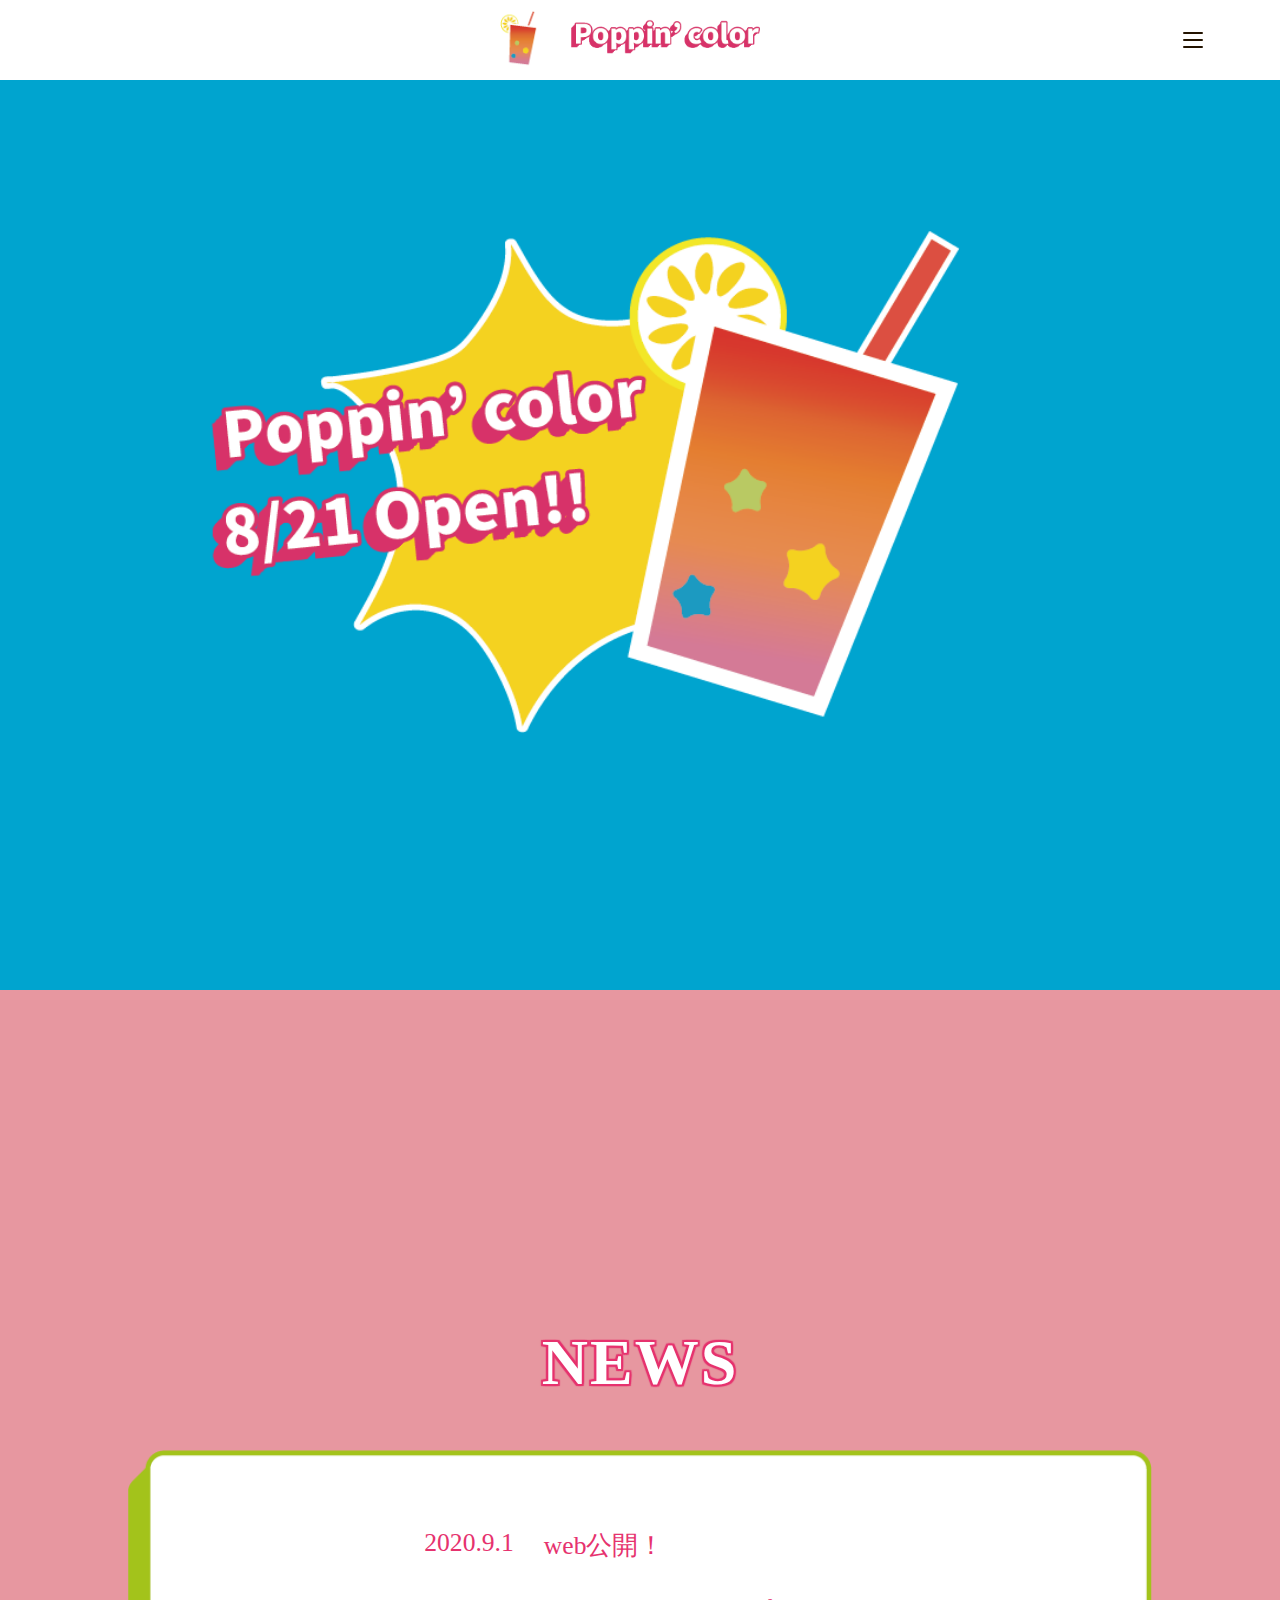
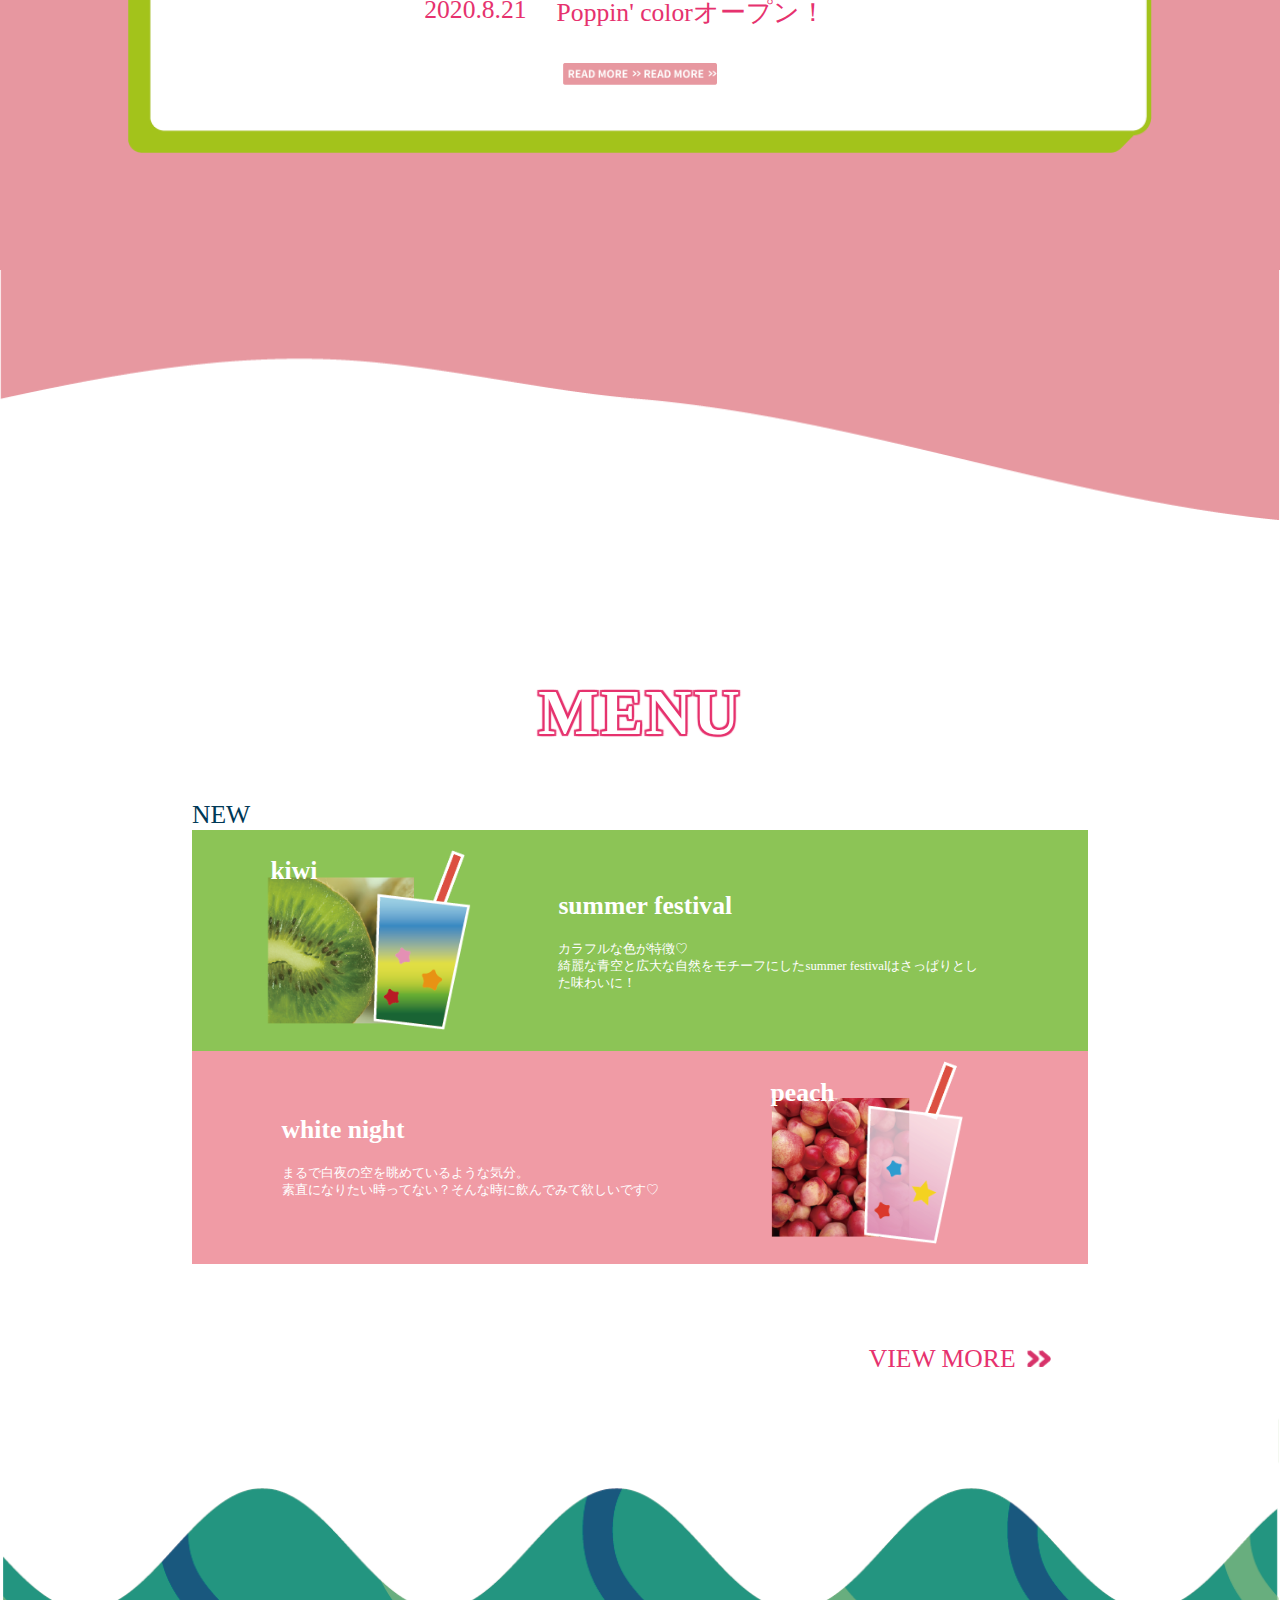
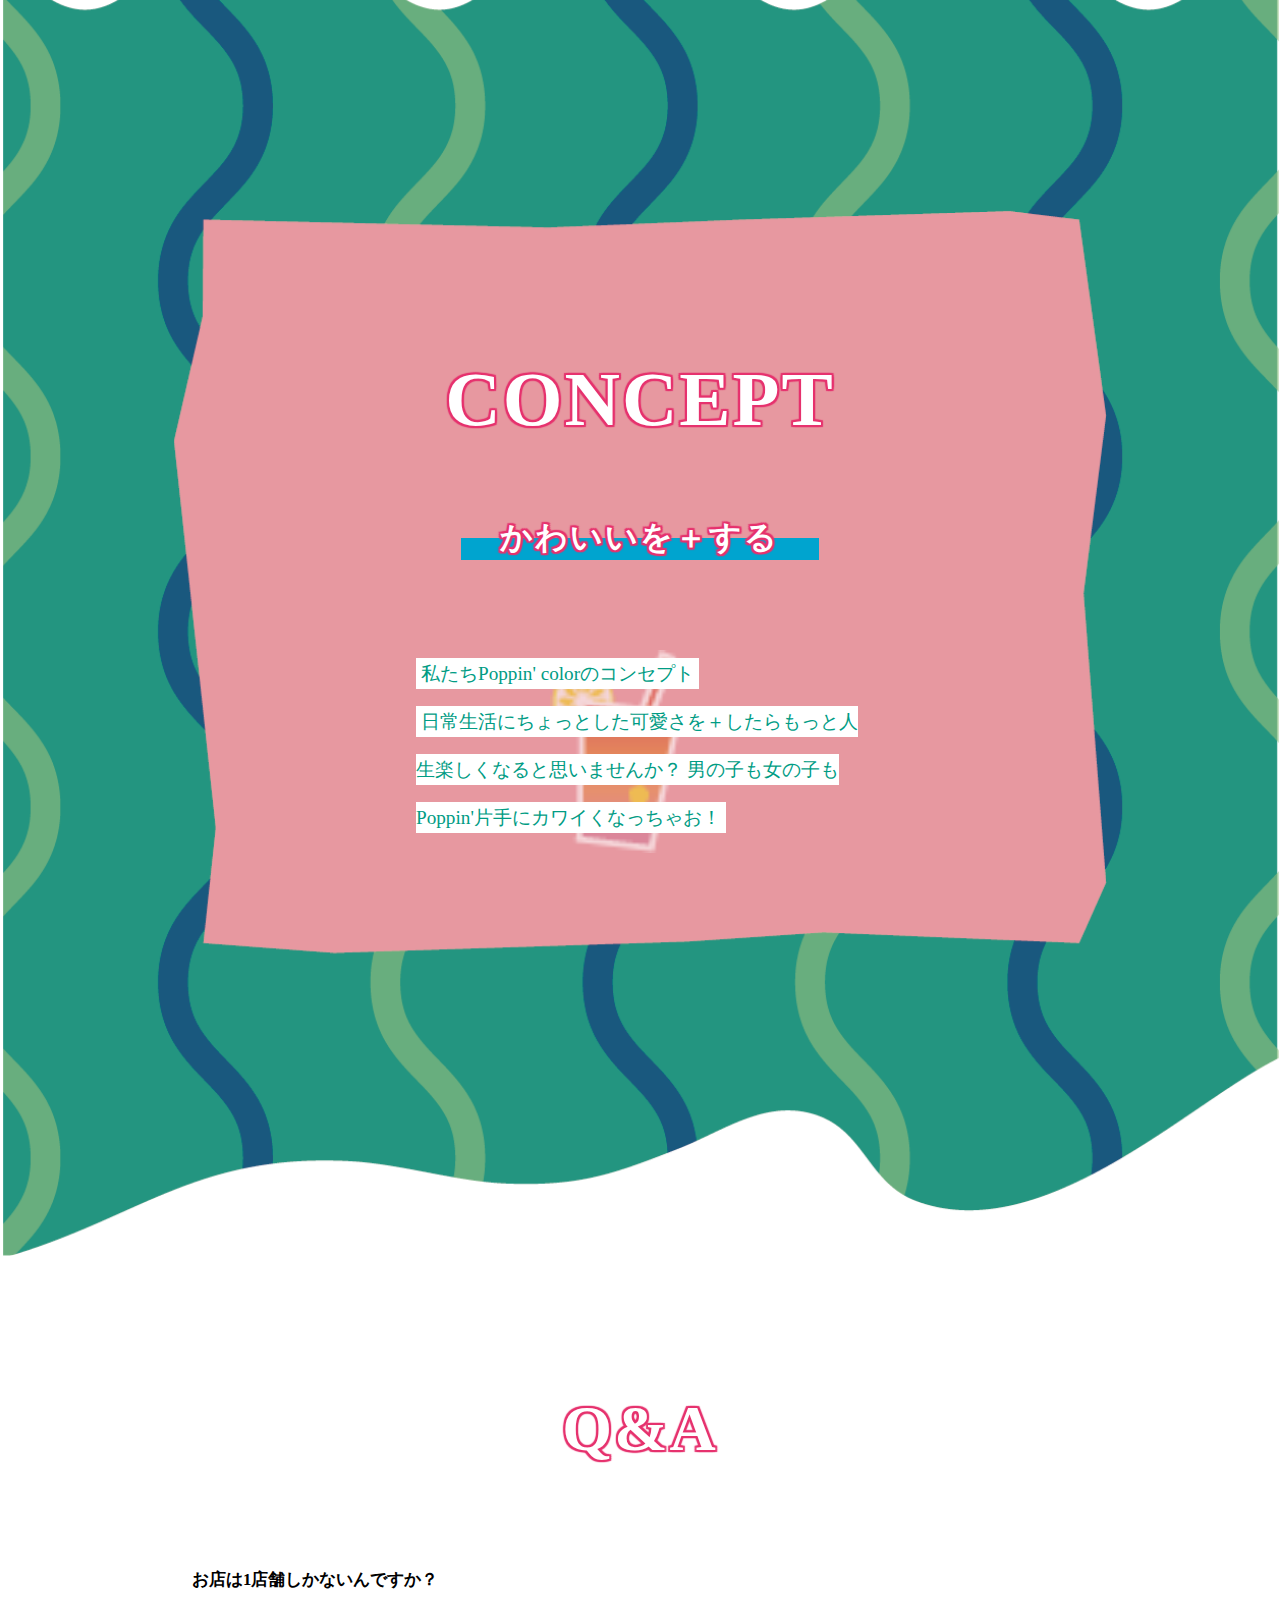
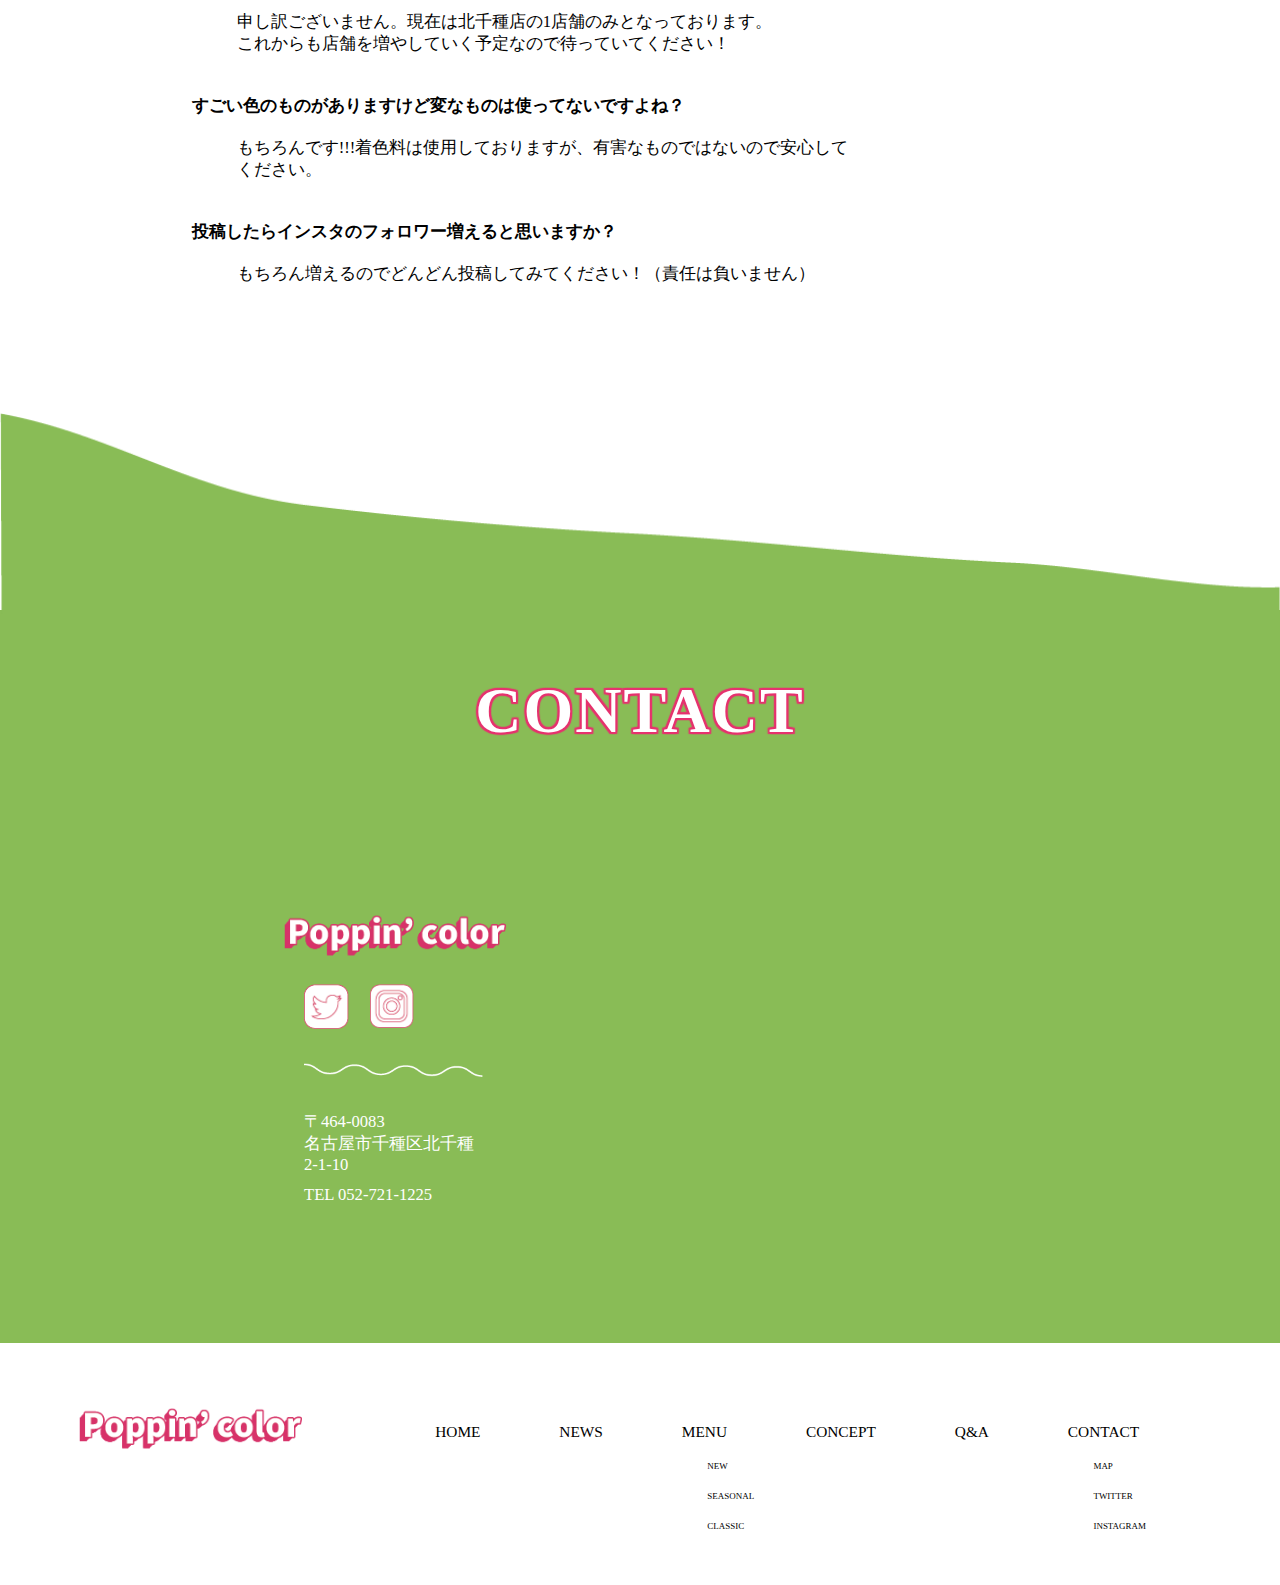
==== index.html @ 2880cf2c "見た目微調整" ====
<!DOCTYPE html>
<html>
  <head>
    <!-- 文字コード設定 -->
    <meta charset="UTF-8" />
    <!-- いろんなデバイス幅で表示崩れが起きないようにするやつ -->
    <meta name="viewport" content="width=device-width, initial-scale=1" />
    <!-- ページタイトル -->
    <title>Poppin' color</title>
    <!-- ページ情報 -->
    <meta name="description" content="ここにページの説明を書く" />
    <!-- 検索で引っかかるようにする -->
    <meta name="keywords" content=",で区切ってキーワード" />
    <!-- css読み込み -->
    <link rel="stylesheet" href="./css/style.css" />
    <!-- jquery読み込み(必要な人のみ) -->
    <script src="https://ajax.googleapis.com/ajax/libs/jquery/3.4.1/jquery.min.js"></script>

    <script src="https://codepen.io/darrylhuffman/pen/zogYQW.js"></script>
  </head>
  <body>
    <header>
      <div class="header-logo">
        <a class="header-logo-wrap" href="#top">
          <img src="images/logo.png" alt="ロゴイメージ" />
        </a>
        <a class="header-logo-text-wrap" href="#top">
          <img src="images/logo-text.png" alt="ロゴテキスト" />
        </a>
      </div>
      
      <div class="header-sp-icon-wrap">
        <div class="header-sp-icon-bar1"></div>
        <div class="header-sp-icon-bar2"></div>
        <div class="header-sp-icon-bar3"></div>
      </div>
      

      <div class="header-sp-nav">
        <ul class="header-sp-nav-list">
          <li class="header-sp-nav-item">
            <a href="index.html#top">Home</a>
          </li>
          <li class="header-sp-nav-item">
            <a href="index.html#NEWS">NEWS</a>
          </li>
          <li class="header-sp-nav-item">
            <a href="index.html#MENU">MENU</a>
          </li>
          <li class="header-sp-nav-item">
            <a href="index.html#CONCEPT">CONCEPT</a>
          </li>
          <li class="header-sp-nav-item">
            <a href="index.html#Q&A">Q&A</a>
          </li>
          <li class="header-sp-nav-item">
            <a href="index.html#CONTACT">CONTACT</a>
          </li>
        </ul>
      </div>
    </header>

    <section class="top" id="top">
      <div class="main-visual">
        <div class="main-visual-text-img-wrap">
          <img src="images/main-text.png" alt="メインビジュアルテキスト" />
        </div>
        <div class="main-visual-img-wrap">
          <img src="images/top.png" alt="メインビジュアル画像" />
        </div>
      </div>
    </section>
    <div id="wave"></div>

    <section class="NEWS" id="NEWS">
      <div class="news" id="news">
        <h1 class="news-title">NEWS</h1>
        <div class="news-detail">
          <div class="news-detail-inner">
            <ul class="news-detail-1">
              <li>2020.9.1</li>
              <li>web公開！</li>
            </ul>
            <ul class="news-detail-2">
              <li>2020.8.21</li>
              <li>Poppin' colorオープン！</li>
            </ul>
            <a class="news-readmore-img-wrap" href="news.html">
              <img src="images/READ MORE.png" alt="READ MORE" />
            </a>
          </div>
        </div>
        <!-- <div class="news-detail-img-wrap">
          <img src="images/NEWS-frame.png" alt="NEWSフレーム" />
        </div> -->
      </div>
      <div class="NEWS-wave-img-wrap">
        <img src="images/NEWS.png" alt="ニュースウェーブ">
      </div>
    </section>

    <section class="MENU" id="MENU">
      <div class="menu">
        <h1>MENU</h1>
        <div class="menu-new" id="menu-new">
          <p>NEW</p>
          <!-- <ul class="menu-list">
            <li> -->
          <div class="menu-new1">
            <div class="menu-new1-illust">
              <div class="menu-new1-img-wrap">
                <img src="images/kiwi.png" alt="キウイ" />
              </div>
              <h2 class="menu-new1-fruit">kiwi</h2>
              <div class="menu-new1-img-d-wrap">
                <img src="images/kiwi-d.png" alt="キウイドリンク" />
              </div>
            </div>

            <div class="menu-new1-caption">
              <h3>summer festival</h3>
              <p>
                カラフルな色が特徴♡ <br />
                綺麗な青空と広大な自然をモチーフにしたsummer festivalはさっぱりとした味わいに！
              </p>
            </div>
          </div>
          <!-- </li> -->
          <!-- <li> -->
          <div class="menu-new2">
            <div class="menu-new2-illust">
              <h2 class="menu-new2-fruit">peach</h2>
              <div class="menu-new2-img-d-wrap">
                <img src="images/peach-d.png" alt="ピーチドリンク" />
              </div>
              <div class="menu-new2-img-wrap">
                <img src="images/peach.png" alt="ピーチ" />
              </div>
            </div>
            <div class="menu-new2-caption">
              <h3>white night</h3>
              <p>
                まるで白夜の空を眺めているような気分。 <br />
                素直になりたい時ってない？そんな時に飲んでみて欲しいです♡
              </p>
            </div>
          </div>
          <!-- </li> -->
          <!-- </ul> -->
        </div>
        <a class="menu-viewmore" href="menu.html">
          VIEW MORE
          <img src="images/right-pink.png" alt="ピンク矢印" />
        </a>
      </div>
    </section>

    <section class="CONCEPT" >
      <div class="concept">
        <div class="concept-frame-inner" id="CONCEPT">
          <h1 class="concept-title">CONCEPT</h1>
          <div class="concept-contents">
            <h5>かわいいを＋する</h5>
            <div class="concept-contents-img-wrap">
              <img src="images/logo.png" alt="ロゴ" />
            </div>
            <div class="concept-contents-detail">
              <span>私たちPoppin' colorのコンセプト</span><br />
              <span
                >日常生活にちょっとした可愛さを＋したらもっと人生楽しくなると思いませんか？
                男の子も女の子もPoppin'片手にカワイくなっちゃお！</span>
            </div>
          </div>
        </div>
      </div>
    </section>

    <section class="Q&A" id="Q&A">
      <div class="qa">
        <h1 class="qa-title">Q&A</h1>
        <ul class="qa-contents">
          <li>
            <h6 class="qa-contens-q">お店は1店舗しかないんですか？</h6>
            <p>申し訳ございません。現在は北千種店の1店舗のみとなっております。<br>
              これからも店舗を増やしていく予定なので待っていてください！
            </p>
          </li>
          <li>
            <h6 class="qa-contens-q">すごい色のものがありますけど変なものは使ってないですよね？</h6>
            <p>もちろんです!!!着色料は使用しておりますが、有害なものではないので安心してください。
            </p>
          </li>
          <li>
            <h6 class="qa-contens-q">投稿したらインスタのフォロワー増えると思いますか？</h6>
            <p>もちろん増えるのでどんどん投稿してみてください！（責任は負いません）
            </p>
          </li>
        </ul>
        </div>
        <div class="contact-wave">
          <img src="images/wave-green.png" alt="コンタクトウェーブ">
        </div>
      </div>
    </section>

    <section class="CONTACT" id="CONTACT">
      <div class="contact">
        <h1 class="contact-title">CONTACT</h1>
        <div class="contact-contents">
          <div class="contact-contents-notmap">
            <div class="contact-contents-name-wrap">
              <img src="images/logo-text.png" alt="ロゴテキスト">
            </div>
            <div class="contact-contents-sns">
              <a class="contact-contents-twitter-wrap" href="https://www.twitter.com/pop_ingcolor">
                <img src="images/twitter.png" alt="ツイッター">
              </a>
              <a class="contact-contents-instagram-wrap" href="https://www.instagram.com/popp.ingcolor">
                <img src="images/instagram.png" alt="インスタ">
              </a>
            </div>
            <div class="contact-contents-sikiri-wrap">
              <img src="images/sikiri.png" alt="しきり">
            </div>
            <div class="contact-contents-detail">
              <p>〒464-0083 <br>
                名古屋市千種区北千種2-1-10</p>
              <p>TEL 052-721-1225</p>
            </div>
          </div>
          <div class="contact-contents-map">
            <iframe src="https://www.google.com/maps/embed?pb=!1m18!1m12!1m3!1d3261.0074291822107!2d136.94554095094261!3d35.18136738021738!2m3!1f0!2f0!3f0!3m2!1i1024!2i768!4f13.1!3m3!1m2!1s0x6003705a45b7e0cd%3A0xcea9a0e7712b9848!2z5ZCN5Y-k5bGL5biC56uL5aSn5a2mIOWMl-WNg-eoruOCreODo-ODs-ODkeOCuQ!5e0!3m2!1sja!2sjp!4v1597743582084!5m2!1sja!2sjp" width="600" height="450" frameborder="0" style="border:0;" allowfullscreen="" aria-hidden="false" tabindex="0"></iframe>
          </div>
        </div>
      </div>
    </section>
    <footer>
      <a class="footer-logo-wrap" href="#top">
        <img src="images/logo-text.png" alt="ロゴテキスト">
      </a>
      <div>
          <ul class="footer-text">
            <li>
              <a href="#top">HOME</a>
            </li>
            <li>
              <a href="#NEWS">NEWS</a>
            </li>
            <li>
              <a href="#MENU">MENU</a>
              <ul class="footer-text-small-menu">
                <li>
                  <a href="menu.html#new">NEW</a>
                </li>
                <li>
                  <a href="menu.html#seasonal">SEASONAL</a>
                </li>
                <li>
                  <a href="menu.html#classic">CLASSIC</a>
                </li>
              </ul>
            </li>
            <li>
              <a href="#CONCEPT">CONCEPT</a>
            </li>
            <li>
              <a href="#Q&A">Q&A</a>
            </li>
            <li>
              <a href="#CONTACT">CONTACT</a>
              <ul class="footer-text-small-contact">
                <li>
                  <a href="https://goo.gl/maps/CNtY4gwb2cAPFcXB6">MAP</a>
                </li>
                <li>
                  <a href="https://www.twitter.com/pop_ingcolor">TWITTER</a>
                </li>
                <li>
                  <a href="https://www.instagram.com/popp.ingcolor">INSTAGRAM</a>
                </li>
              </ul>
            </li>
          </ul>
      </div>
      <div class="footer-sns">
        <div class="footer-sns-img">
            <a href="https://www.twitter.com/pop_ingcolor">
              <img src="images/twitter.png" alt="フッターツイッター">
            </a>
        </div>
        <div class="footer-sns-img">
            <a href="https://www.instagram.com/popp.ingcolor">
              <img src="images/instagram.png" alt="フッターインスタ">
            </a>
        </div>
      </div>
    </footer>
    <script src="./js/script.js"></script>
    <script src="./js/wave.js"></script>
  </body>
</html>
---- css/style.css ----
* {
  margin: 0;
  padding: 0;
  box-sizing: border-box;
}

@font-face {
  font-family: "Genshin-Normal";
  src: url(../font/GenShinGothic-Normal.ttf);
  font-weight: 400;
}

@font-face {
  font-family: "Genshin-Medium";
  src: url(../font/GenShinGothic-Medium.ttf);
  font-weight: 400;
}
@font-face {
  font-family: "Genshin-Heavy";
  src: url(../font/GenShinGothic-Heavy.ttf);
  font-weight: 400;
}
@font-face {
  font-family: "Genshin-Bold";
  src: url(../font/GenShinGothic-Bold.ttf);
  font-weight: 400;
}
/*
:root{
    --maingreen: #419e9d;
  }
  これやると color: var(--maingray);で通るし一遍に色変えれるから地味に便利
 */

/*ヘッダー*/
header {
  width: 100%;
  height: 80px;
  display: flex;
  justify-content: space-between;
  align-items: center;
  padding: 0 6%;

  position: fixed;
  z-index: 100;
  background-color: white;
}

.header-logo {
  width: 35%;
  height: 80px;
  display: flex;
  justify-content: center;
  align-items: center;
  padding: 0 6%;
  margin: auto;
}

.header-logo-wrap {
  width: 40px;
  margin-right: 30px;
}

.header-logo-wrap img {
  width: 100%;
}

.header-logo-text-wrap {
  width: 200px;
}

.header-logo-text-wrap img {
  width: 100%;
}

.header-sp-icon-wrap {
  width: 20px;
  height: 20px;
  display: flex;
  flex-direction: column;
  align-items: center; /*縦中央揃え*/
  justify-content: space-around; /*幅を整頓する*/
  z-index: 100; /*数字の大きい方が重ね順が上*/
}

.header-sp-icon-bar1,
.header-sp-icon-bar2,
.header-sp-icon-bar3 {
  position: relative;
  width: 100%;
  height: 2px;
  background-color: #231300;
  border-radius: 1px; /*線の端が丸くなる*/
  transform-origin: left; /*左端を起点として回転・拡大縮小*/
  transition: all 0.3s ease-out; /*変化を0.3秒かけて行う,最初が早く最後が遅い・変化の仕方*/
}

.is-open .header-sp-icon-bar1 {
  transform: rotate(45deg); /*45度回転させる*/
}

.is-open .header-sp-icon-bar2 {
  transform: scale(0); /*0倍する*/
}

.is-open .header-sp-icon-bar3 {
  transform: rotate(-45deg);
}

.header-sp-nav {
  position: fixed; /*画面を覆う ぴったり*/
  width: 100vw;
  height: 100vh;
  top: 0;
  left: 0;
  background-color: white;
  display: none; /*sclipt.jsでアイコンをクリックするとnoneが無効になるようになっている*/
}

.header-sp-nav-list {
  width: 50%;
  margin: 20vh auto 0; /*中央揃え*/
  list-style: none;
}

.header-sp-nav-list li {
  margin-bottom: 60px;
}

.header-sp-nav-list a {
  font-family: "Genshin-Heavy";
  font-size: 20px;
  color: #231300;
  text-decoration: none;
  display: flex;
  justify-content: space-between; /*文字とアイコンを左右に分けて配置する*/
  align-items: center; /*縦の中央揃え*/
  width: 100%;
}

/*トップ*/
.top {
  width: 100%;
  height: 110vh;
  background-color: #00a4cf;
  padding-top: 5px;
}

.main-visual {
  width: 50%;
  margin: 25vh auto 0;
  position: relative;
}

.main-visual-text-img-wrap {
  position: absolute;
  width: 70%;
  top: 10vw;
  left: -9vw;
}

.main-visual-text-img-wrap img {
  width: 100%;
}

.main-visual-img-wrap {
  width: 100%;
  margin: 0 auto;
}

.main-visual-img-wrap img {
  width: 100%;
  height: 100%;
}

#wave {
  width: 100%;
  height: 200px;
  background-color: #e797a0;
  position: relative;
}

/*NEWS*/
.news {
  width: 100%;
  padding-top: 8px;
  background-color: #e797a0;
  padding-bottom: 100px;
  position: relative;
}

.news-title {
  font-size: 5vw;
  font-family: "Genshin-Heavy";
  text-align: center;
  color: #ffffff; /* 文字の色 */
  letter-spacing: 2px; /* 文字間 */
  text-shadow: 2px 2px 1px #e6326e, -2px 2px 1px #e6326e, 2px -2px 1px #e6326e,
    -2px -2px 1px #e6326e, 2px 0px 1px #e6326e, 0px 2px 1px #e6326e,
    -2px 0px 1px #e6326e, 0px -2px 1px #e6326e;
  margin: 10% 0 50px;
}

.news-detail {
  width: 80%;
  height: 25vw;
  margin-left: auto;
  margin-right: auto;
  background-image: url(../images/NEWS-frame.png);
  background-size: 100% auto;
  background-repeat: no-repeat;
  display: flex;
  justify-content: center;
  align-items: center;
}

.news-detail-inner {
  font-size: 2vw;
}

.news-detail-1 {
  margin: 0 40px 2.5vw;
  list-style: none;
  display: flex;
}

.news-detail-1 li {
  font-family: "Genshin-Heavy";
  color: #e6326e;
  margin-right: 30px;
}

.news-detail-2 {
  margin: 0 40px 2.5vw;
  list-style: none;
  display: flex;
}

.news-detail-2 li {
  font-family: "Genshin-Heavy";
  color: #e6326e;
  margin-right: 30px;
}

.news-readmore-img-wrap {
  display: block;
  width: 30%;
  margin: 0 auto;
}

.news-readmore-img-wrap img {
  width: 100%;
}

.NEWS-wave-img-wrap {
  width: 100%;
  transform: translateY(-2px);
}

.NEWS-wave-img-wrap img {
  width: 100%;
}

/*メニュー*/
.menu {
  width: 100%;
  padding-top: 150px;
}

.menu h1 {
  font-size: 5vw;
  font-family: "Genshin-Heavy";
  text-align: center;
  color: #ffffff; /* 文字の色 */
  letter-spacing: 2px; /* 文字間 */
  text-shadow: 2px 2px 1px #e6326e, -2px 2px 1px #e6326e, 2px -2px 1px #e6326e,
    -2px -2px 1px #e6326e, 2px 0px 1px #e6326e, 0px 2px 1px #e6326e,
    -2px 0px 1px #e6326e, 0px -2px 1px #e6326e;
  margin-bottom: 50px;
}

.menu-new {
  width: 70%;
  margin-left: auto;
  margin-right: auto;
}

.menu-new p {
  font-size: 2vw;
  font-family: "GenShin-Heavy";
  color: #003856;
}
/*
.menu-list {
  width: 100%;
  margin: auto;
  list-style: none;
}
*/

.menu-new li {
  display: flex;
  background-color: #8cc456;
}

.menu-new1 {
  position: relative;
  padding: 20px 40px;
  background-color: #8cc456;
  display: flex;
  justify-content: space-between;
}

.menu-new1-illust {
  position: relative;
  width: 30%;
  margin-bottom: 30px;
  margin-right: 0;
  float: right;
}

.menu-new1-img-wrap {
  position: relative;
  width: 90%;
  top: 3vh;
}

.menu-new1-img-wrap img {
  width: 100%;
}

.menu-new1-fruit {
  position: absolute;
  font-size: 2vw;
  color: #ffffff;
  font-family: "Genshin-Heavy";
  top: 6px;
  left: 3vw;
  z-index: 2;
}

.menu-new1-img-d-wrap {
  position: absolute;
  width: 40%;
  top: 0;
  left: 11vw;
  z-index: 2;
}

.menu-new1-img-d-wrap img {
  width: 100%;
}

.menu-new1-caption {
  width: 60%;
  margin-top: 5%;
}

.menu-new1-caption h3 {
  font-size: 2vw;
  font-family: "Skia";
  font-weight: 850;
  color: #ffffff;
  margin-bottom: 20px;
}

.menu-new1-caption p {
  width: 33vw;
  font-size: 1vw;
  color: #ffffff;
  font-family: "小塚ゴシック Pr6N R";
}

.menu-new2 {
  padding: 20px 40px;
  background-color: #f09ba5;
  width: 100%;
  display: flex;
  justify-content: space-between;
  position: relative;
}

.menu-new2-illust {
  width: 30%;
  margin-left: 66%;
  margin-bottom: 30px;
}

.menu-new2-img-wrap {
  position: relative;
  width: 57%;
  top: 3vh;
}

.menu-new2-img-wrap img {
  width: 100%;
}

.menu-new2-fruit {
  position: absolute;
  font-size: 2vw;
  color: #ffffff;
  font-family: "Genshin-Heavy";
  top: 27px;
  z-index: 2;
}

.menu-new2-img-d-wrap {
  position: absolute;
  width: 11%;
  top: 5%;
  left: 75%;
  z-index: 2;
}

.menu-new2-img-d-wrap img {
  width: 100%;
}

.menu-new2-caption {
  width: 50%;
  left: 10%;
  position: absolute;
  margin-top: 5%;
}

.menu-new2-caption h3 {
  font-size: 2vw;
  font-family: "Skia";
  font-weight: 850;
  color: #ffffff;
  margin-bottom: 20px;
}

.menu-new2-caption p {
  width: 33vw;
  font-size: 1vw;
  color: #ffffff;
  font-family: "小塚ゴシック Pr6N R";
}

.menu-viewmore {
  width: 50%;
  text-decoration: none;
  float: right;
  margin-top: 80px;
  display: flex;
  justify-content: center;
  align-items: center;
  font-size: 2vw;
  font-family: "Genshin-Bold";
  color: #e6326e;
}

.menu-viewmore img {
  margin-left: 10px;
  width: 4%;
}

/*コンセプト*/
.concept {
  width: 100%;
  margin-left: auto;
  margin-right: auto;
  background-image: url(../images/concept-back.png);
  background-size: 100% auto;
  background-repeat: no-repeat;
  display: flex;
  justify-content: center;
  position: flex;
  padding-bottom: 35vw;
}

.concept-frame-inner {
  width: 70%;
}

.concept-title {
  font-size: 6vw;
  font-family: "Genshin-Heavy";
  text-align: center;
  color: #ffffff; /* 文字の色 */
  letter-spacing: 2px; /* 文字間 */
  text-shadow: 2px 2px 1px #e6326e, -2px 2px 1px #e6326e, 2px -2px 1px #e6326e,
    -2px -2px 1px #e6326e, 2px 0px 1px #e6326e, 0px 2px 1px #e6326e,
    -2px 0px 1px #e6326e, 0px -2px 1px #e6326e;
  margin-top: 60%;
  margin-bottom: 8%;
  padding-top: 5%;
}

.concept-contents {
  margin: auto;
  position: relative;
}

.concept-contents h5 {
  width: 40%;
  margin: auto;
  text-align: center;
  font-family: "Genshin-Heavy";
  font-size: 2.5vw;
  color: #ffffff; /* 文字の色 */
  letter-spacing: 2px; /* 文字間 */
  text-shadow: 2px 2px 1px #e6326e, -2px 2px 1px #e6326e, 2px -2px 1px #e6326e,
    -2px -2px 1px #e6326e, 2px 0px 1px #e6326e, 0px 2px 1px #e6326e,
    -2px 0px 1px #e6326e, 0px -2px 1px #e6326e;
  margin-bottom: 10%;
  background: linear-gradient(transparent 50%, #00a4cf 5%);
}

.concept-contents-img-wrap {
  width: 15%;
  margin: auto;
  opacity: 0.6;
  position: absolute;
  left: 40%;
}

.concept-contents-img-wrap img {
  width: 100%;
}

.concept-contents-detail {
  width: 50%;
  font-size: 1.5vw;
  color: #009c84;
  line-height: 2.5;
  position: relative;
  left: 0;
  right: 0;
  margin: auto;
}

.concept-contents-detail span {
  background-color: #ffffff;
  padding: 5px;
  font-family: "Genshin-Bold";
}

/*Q&A*/
.qa {
  width: 100%;
  margin-bottom: 10%;
  padding-top: 1%;
}

.qa-title {
  font-size: 5vw;
  font-family: "Genshin-Heavy";
  text-align: center;
  color: #ffffff; /* 文字の色 */
  letter-spacing: 2px; /* 文字間 */
  text-shadow: 2px 2px 1px #e6326e, -2px 2px 1px #e6326e, 2px -2px 1px #e6326e,
    -2px -2px 1px #e6326e, 2px 0px 1px #e6326e, 0px 2px 1px #e6326e,
    -2px 0px 1px #e6326e, 0px -2px 1px #e6326e;
  margin-top: 7%;
  margin-bottom: 8%;
}

.qa-contents {
  width: 70%;
  margin: auto;
  list-style: none;
}

.qa-contents li {
  width: 100%;
  margin-top: 40px;
}

.qa-contens-q {
  width: 100%;
  font-size: 1.3vw;
  margin-bottom: 20px;
  font-family: "Genshin-Bold";
}

.qa-contents p {
  width: 70%;
  font-size: 1.3vw;
  margin-left: 5%;
  font-family: "小塚ゴシック Pr6N R";
}

.contact-wave {
  width: 100%;
  margin-bottom: -8px;
}

.contact-wave img {
  width: 100%;
}

/*コンタクト*/
.contact {
  width: 100%;
  background-color: #89bc56;
  padding-bottom: 10%;
}

.contact-title {
  font-size: 5vw;
  font-family: "Genshin-Heavy";
  text-align: center;
  color: #ffffff; /* 文字の色 */
  letter-spacing: 2px; /* 文字間 */
  text-shadow: 2px 2px 1px #e6326e, -2px 2px 1px #e6326e, 2px -2px 1px #e6326e,
    -2px -2px 1px #e6326e, 2px 0px 1px #e6326e, 0px 2px 1px #e6326e,
    -2px 0px 1px #e6326e, 0px -2px 1px #e6326e;
  padding-top: 5%;
  margin-bottom: 13%;
}

.contact-contents {
  width: 70%;
  position: relative;
  display: flex;
  justify-content: space-between;
  align-items: center;
  margin: auto;
}

.contact-contents-notmap {
  width: 50%;
  margin-left: 10%;
}

.contact-contents-name-wrap {
  width: 50%;
}

.contact-contents-name-wrap img {
  width: 100%;
}

.contact-contents-sns {
  width: 50%;
  margin-top: 20px;
  display: flex;
  margin-left: 5%;
}

.contact-contents-twitter-wrap {
  width: 20%;
  margin-right: 20px;
}

.contact-contents-twitter-wrap img {
  width: 100%;
}

.contact-contents-instagram-wrap {
  width: 20%;
}

.contact-contents-instagram-wrap img {
  width: 100%;
}

.contact-contents-sikiri-wrap {
  width: 40%;
  margin: 30px 0;
  margin-left: 5%;
}

.contact-contents-sikiri-wrap img {
  width: 100%;
}

.contact-contents-detail {
  width: 40%;
  font-size: 1.3vw;
  color: #ffffff;
  margin-left: 5%;
}

.contact-contents-detail p {
  margin-bottom: 10px;
}

.contact-contents-map {
  width: 50%;
  height: 50%;
  float: right;
  position: absolute;
  top: 0;
  left: 50%;
  padding-bottom: 30%;
  padding-top: 30px;
}

.contact-contents-map iframe,
.contact-contents-map object,
.contact-contents-map embed {
  position: absolute;
  top: 0;
  left: 0;
  width: 100%;
  height: 100%;
}

/*フッター*/
footer {
  width: 100%;
  display: flex;
  align-items: center;
  justify-content: space-between;
  padding: 5% 6%;
  margin-bottom: 5%;
  background-color: #ffffff;
}

.footer-logo-wrap {
  width: 20%;
  margin-bottom: 0;
}

.footer-logo-wrap img {
  width: 100%;
}

.footer-text {
  width: 55vw;
  font-size: 15%;
  list-style: none;
  display: flex;
  justify-content: space-between;
  position: relative;
  margin-right: 5vw;
}

.footer-text li {
  font-size: 1.2vw;
  font-family: "ヒラギノ角ゴ Std W8";
  position: relative;
}

.footer-text a {
  text-decoration: none;
  color: #000000;
}

.footer-text-small-menu {
  width: 20%;
  margin-top: 20px;
  list-style: none;
  position: absolute;
}

.footer-text-small-menu li {
  font-size: 0.7vw;
  margin-bottom: 20px;
  margin-left: 2vw;
  font-family: "ヒラギノ角ゴ Std W8";
}

.footer-text-small-menu a {
  text-decoration: none;
  color: #000000;
}

.footer-text-small-contact {
  width: 20%;
  margin-top: 20px;
  list-style: none;
  position: absolute;
}

.footer-text-small-contact li {
  font-size: 0.7vw;
  margin-bottom: 20px;
  margin-left: 2vw;
  font-family: "ヒラギノ角ゴ Std W8";
}

.footer-text-small-contact a {
  text-decoration: none;
  color: #000000;
}

.footer-sns {
  display: none;
}

/*画面の幅が480oxより小さい時に反映される*/
@media screen and (max-width: 480px) {
  .header {
    height: 60px;
  }

  .header-logo {
    padding: 0;
  }

  .header-sp-nav-list {
    margin: 20% auto 0;
  }

  .top {
    padding-top: 10px;
    height: 60vh;
  }

  .news {
    padding-bottom: 20%;
    padding-top: 12%;
  }

  .news-detail-2 {
    display: none;
  }

  .news-readmore-img-wrap {
    width: 40%;
  }

  .menu {
    padding-top: 22%;
  }

  .menu-new p {
    font-size: 3vw;
  }

  .menu-new1 {
    padding: 10px 0;
    height: 40vw;
    position: relative;
  }

  .menu-new1-illust {
    width: 40%;
  }

  .menu-new1-fruit {
    font-size: 3vw;
    top: 12px;
    left: 6vw;
  }

  .menu-new1-img-d-wrap {
    top: 6px;
    left: 16vw;
  }

  .menu-new1-caption h3 {
    font-size: 4vw;
    margin-top: 10%;
    margin-left: 14%;
  }

  .menu-new1-caption p {
    width: 90%;
    font-size: 2vw;
    position: absolute;
    top: 70%;
    left: 6%;
    right: 6%;
  }

  .menu-new2 {
    padding: 10px 0;
    height: 40vw;
    position: relative;
  }

  .menu-new2-fruit {
    font-size: 3vw;
    top: 23px;
    left: 44vw;
  }

  .menu-new2-img-d-wrap {
    width: 16%;
    top: 10%;
    left: 55vw;
  }

  .menu-new2-img-wrap {
    width: 82%;
    right: 20%;
  }

  .menu-new2-caption h3 {
    font-size: 4vw;
    margin-left: 0;
    margin-top: 15%;
  }

  .menu-new2-caption p {
    width: 180%;
    font-size: 2vw;
    margin-left: -12px;
    margin-top: 45%;
  }

  .menu-viewmore {
    margin-top: 35px;
  }

  .concept {
    padding-bottom: 40vw;
  }

  .concept-contents-detail {
    width: 80%;
  }

  .qa {
    padding-top: 15%;
    margin-bottom: 90px;
  }

  .qa-contens-q {
    width: 80%;
    font-size: 2vw;
  }

  .qa-contents p {
    width: 90%;
    font-size: 1.5vw;
  }

  .contact {
    height: 147vw;
    padding-top: 15%;
  }

  .contact-contents-notmap {
    width: 90%;
    margin-left: 5%;
  }

  .contact-contents-name-wrap {
    margin: auto;
  }

  .contact-contents-sns {
    width: 90%;
    justify-content: center;
    margin-bottom: 40px;
  }

  .contact-contents-sikiri-wrap {
    display: none;
  }

  .contact-contents-detail {
    width: 70%;
    font-size: 2.5vw;
    margin-left: 15px;
  }

  .contact-contents-twitter-wrap {
    width: 10%;
  }

  .contact-contents-instagram-wrap {
    width: 10%;
  }

  .contact-contents-map {
    width: 90%;
    height: 100%;
    top: 115%;
    left: 5%;
  }

  footer {
    display: block;
    margin-bottom: 0;
  }

  .footer-logo-wrap {
    margin-left: 33%;
  }

  .footer-logo-wrap img {
    width: 35%;
  }

  .footer-text {
    display: none;
  }

  .footer-sns {
    display: flex;
    justify-content: center;
    margin-top: 5%;
  }

  .footer-sns-img {
    width: 10%;
    margin: 0 3px;
  }

  .footer-sns-img img {
    width: 70%;
  }
}
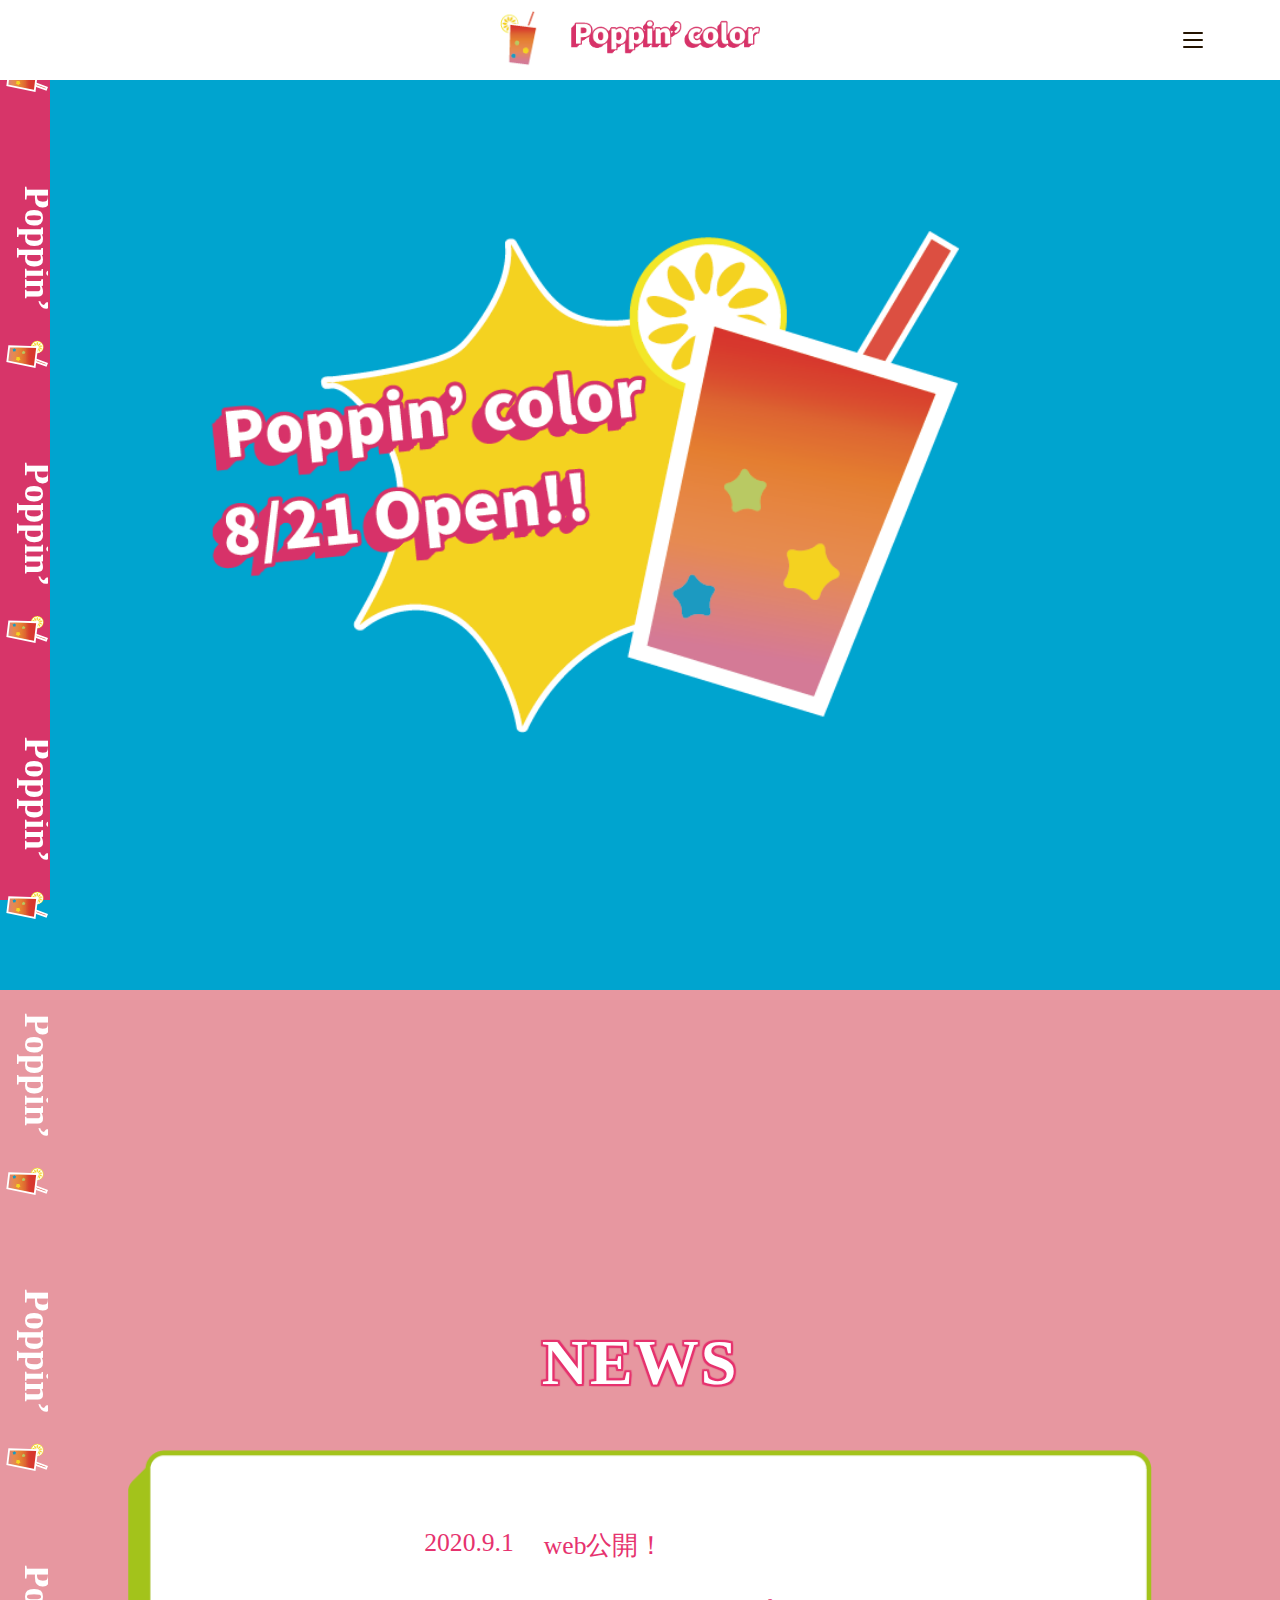
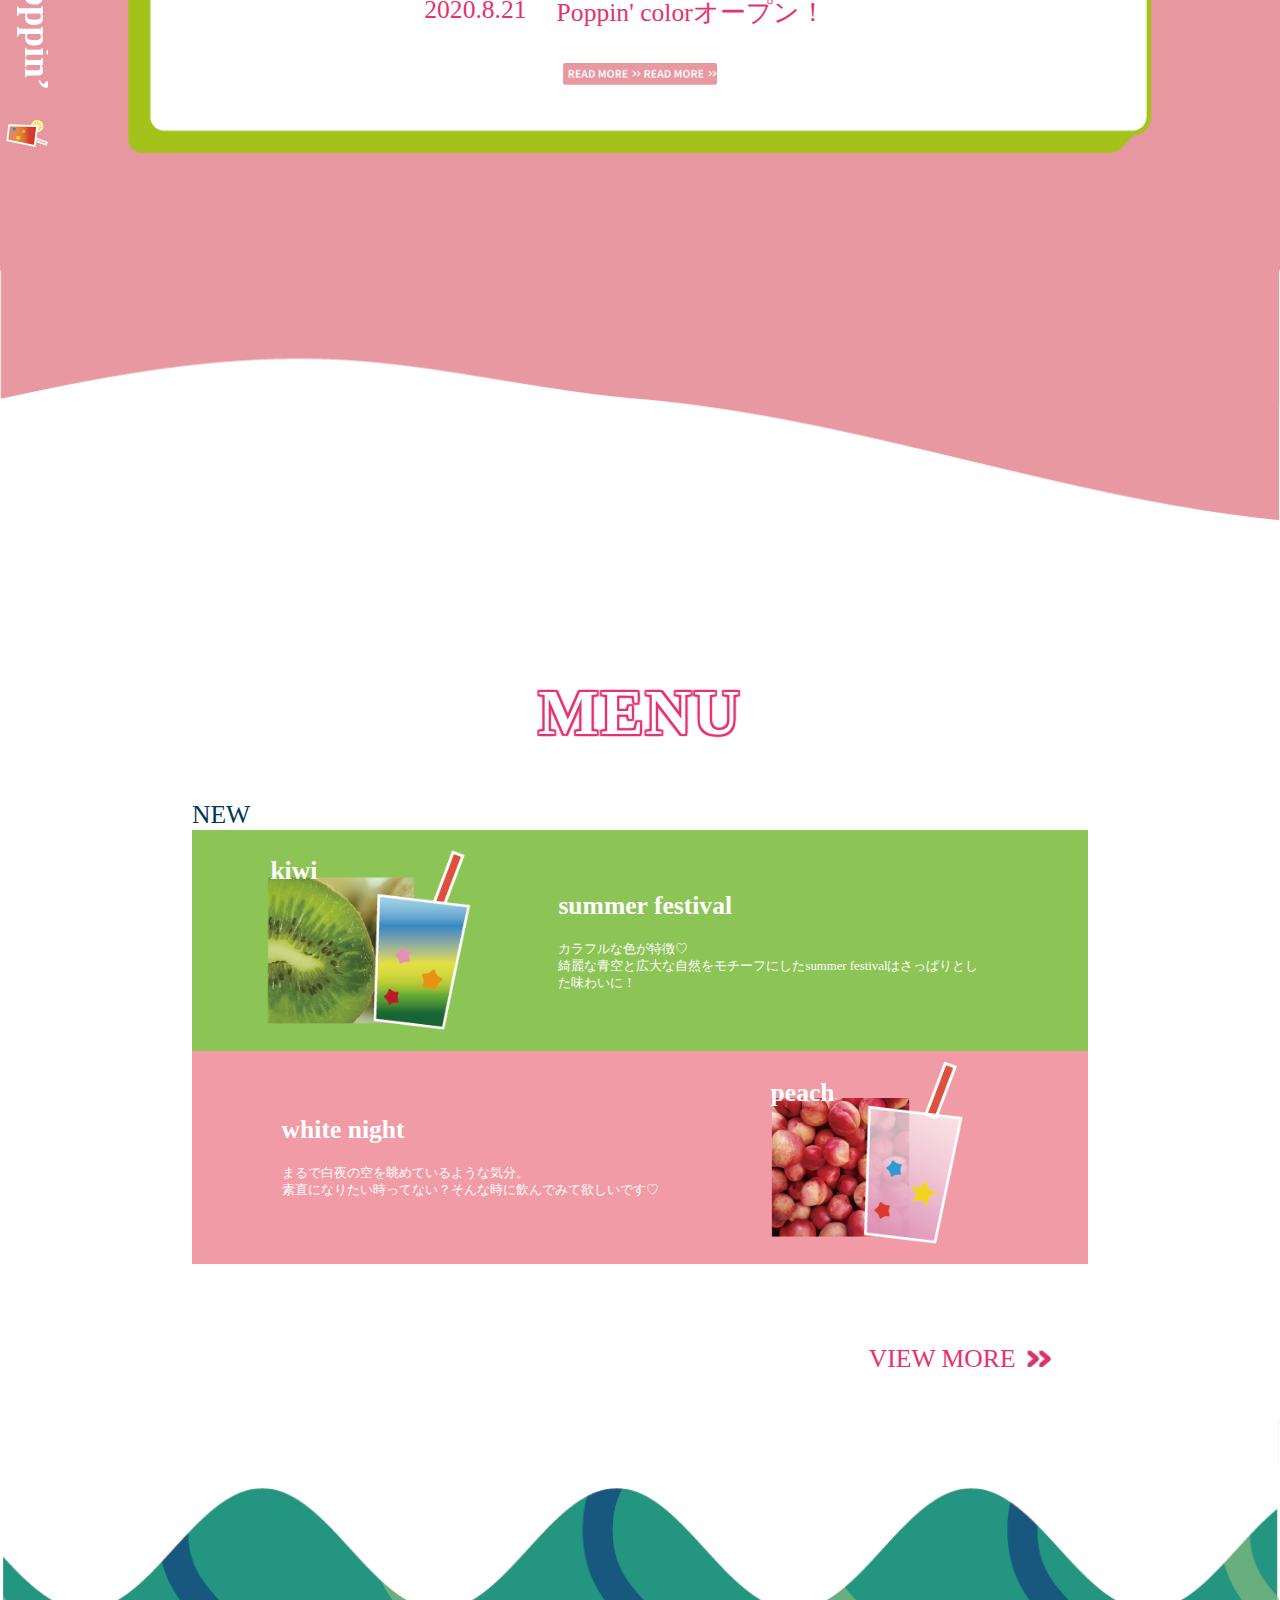
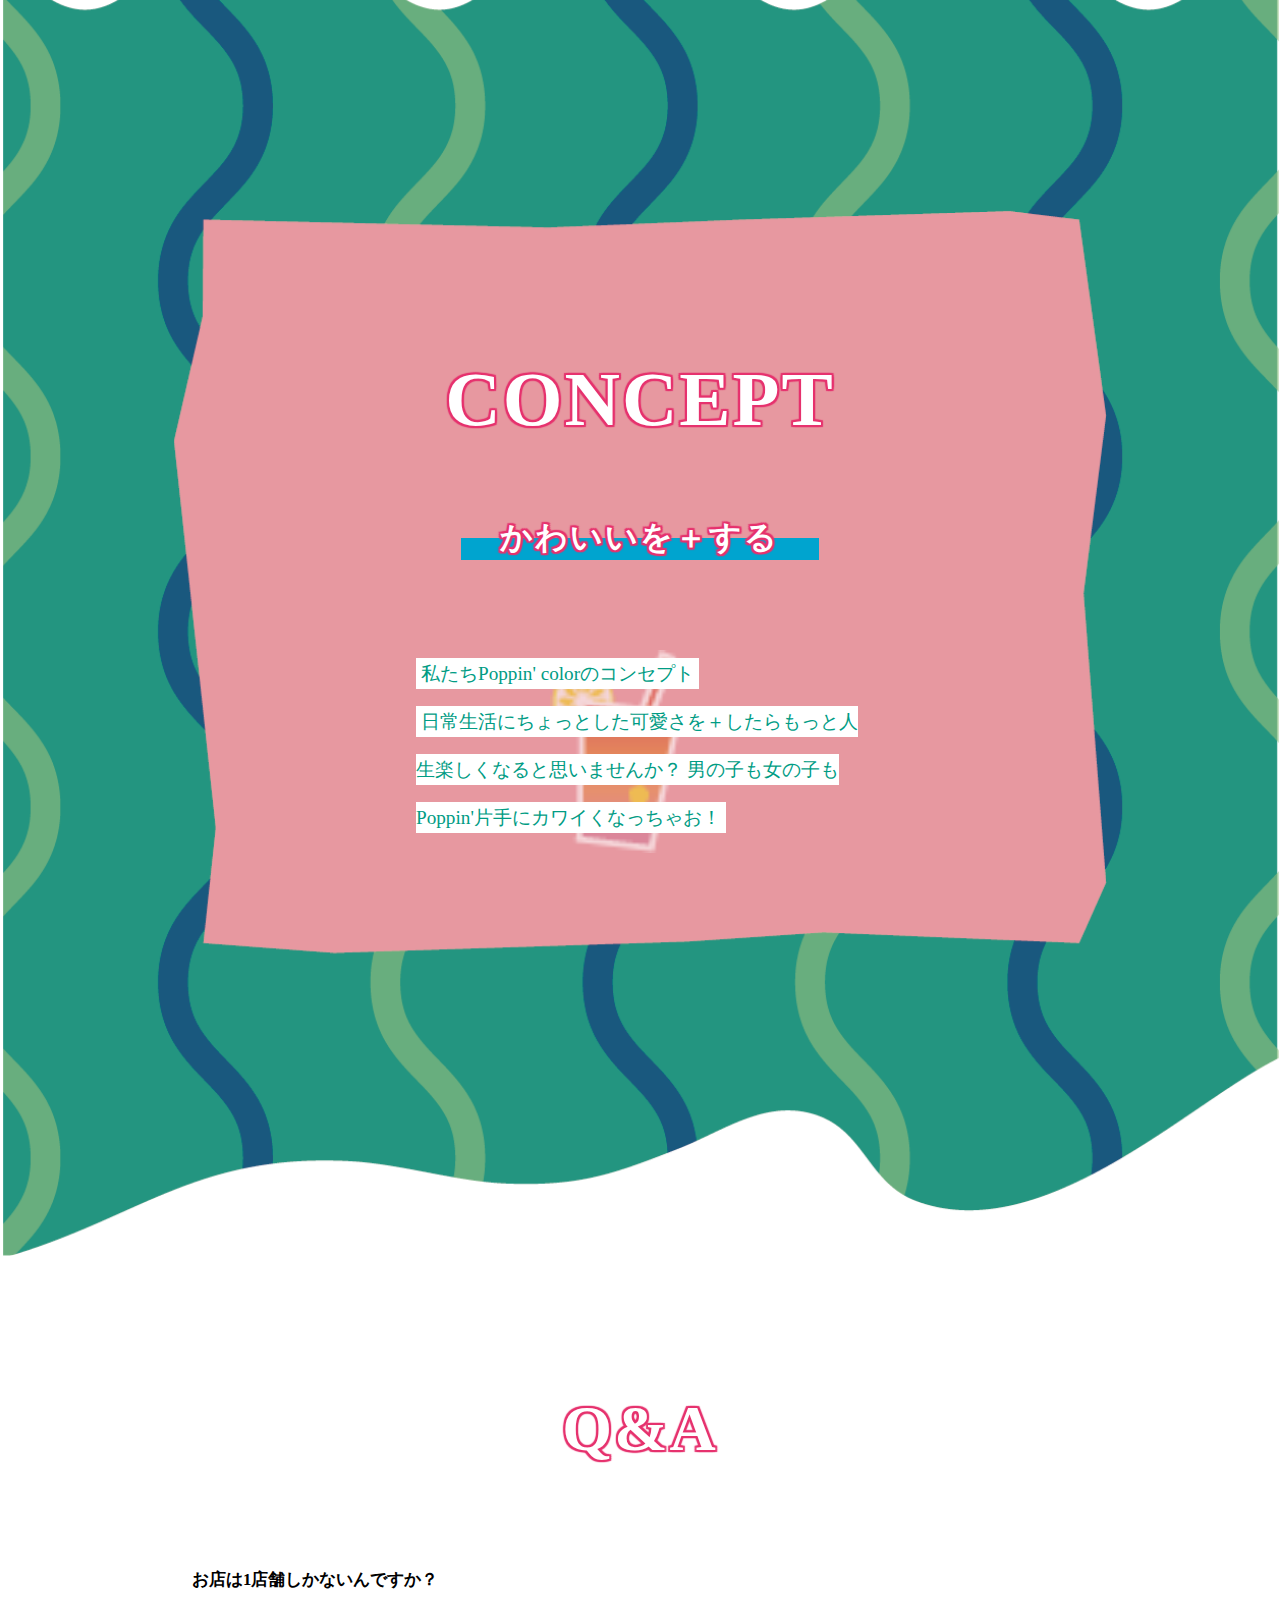
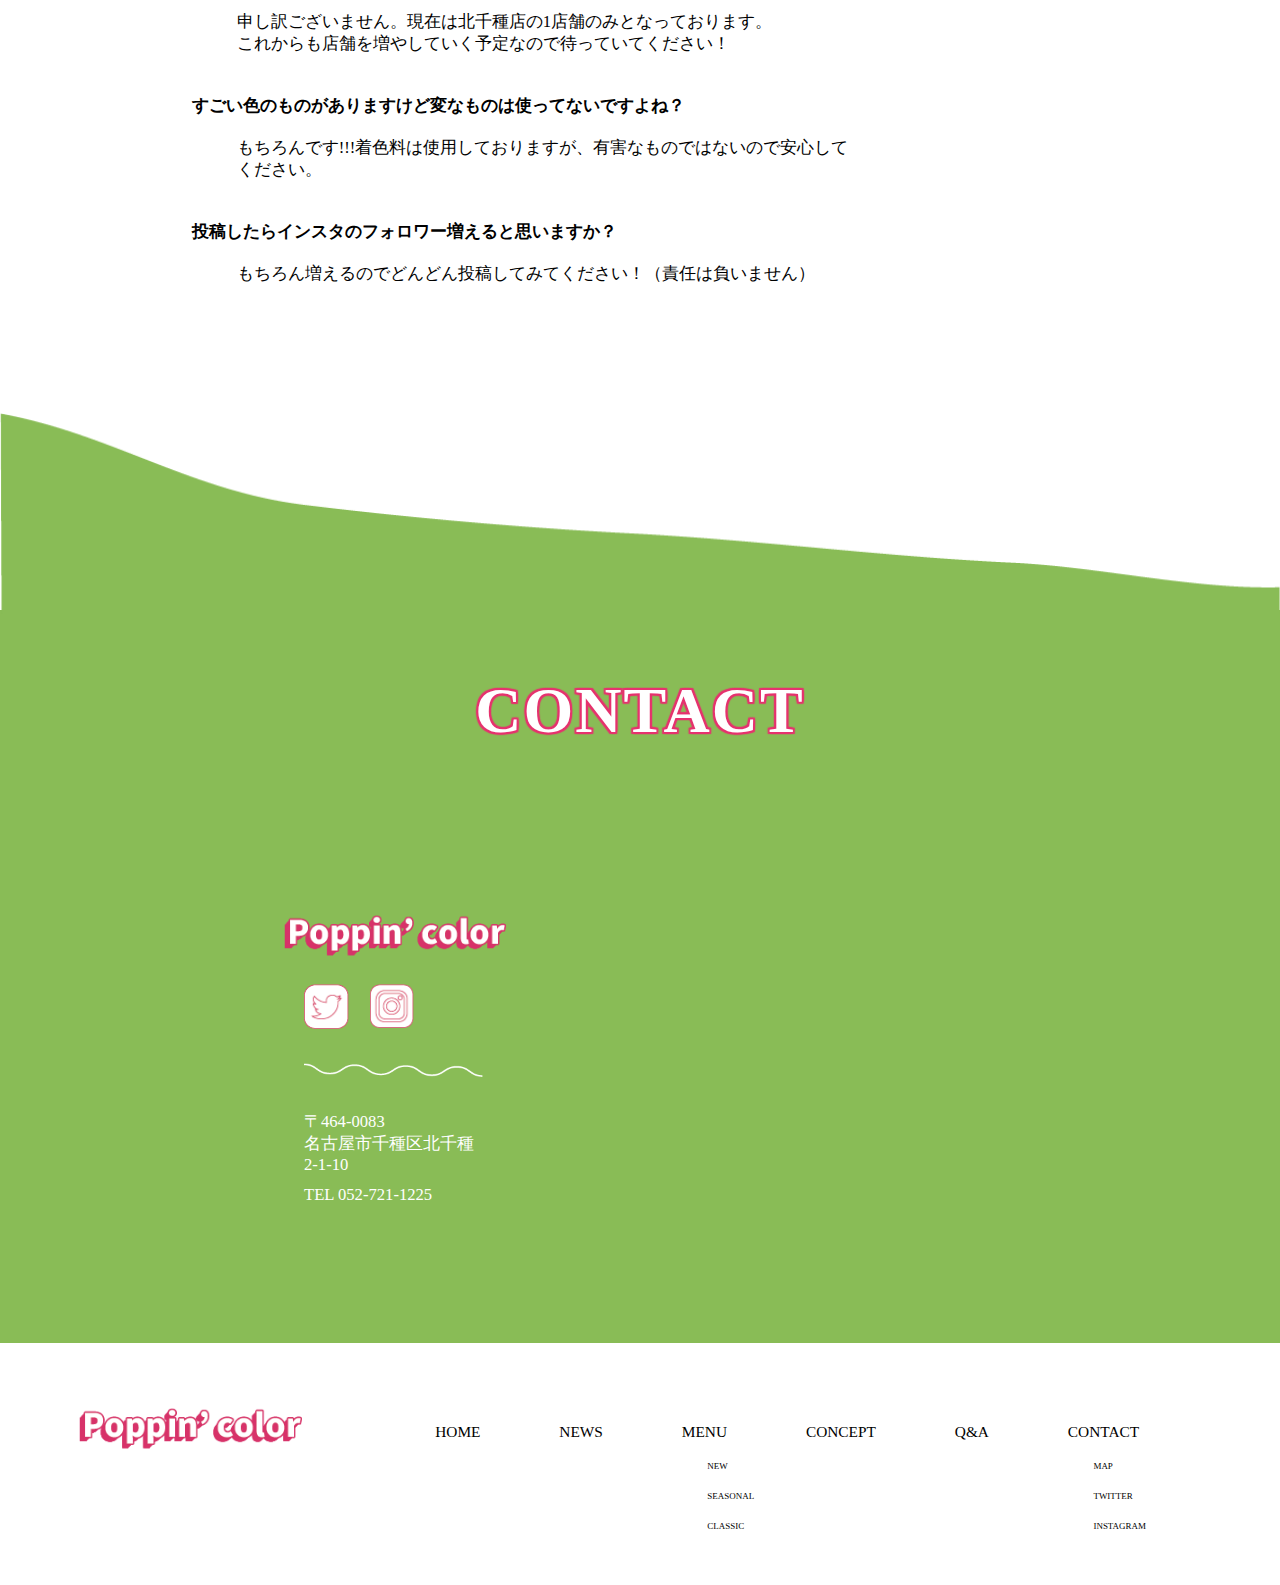
==== commit 55117aa3: "帯アニメーション追加" ====
--- a/index.html
+++ b/index.html
@@ -17,8 +17,21 @@
     <script src="https://ajax.googleapis.com/ajax/libs/jquery/3.4.1/jquery.min.js"></script>
 
     <script src="https://codepen.io/darrylhuffman/pen/zogYQW.js"></script>
+
+
+
   </head>
   <body>
+    <div class="obi">
+      <img src="images/logo.svg" alt="">
+      <img src="images/logo.svg" alt="">
+      <img src="images/logo.svg" alt="">
+      <img src="images/logo.svg" alt="">
+      <img src="images/logo.svg" alt="">
+      <img src="images/logo.svg" alt="">
+      <img src="images/logo.svg" alt="">
+    </div>
+
     <header>
       <div class="header-logo">
         <a class="header-logo-wrap" href="#top">
--- a/css/style.css
+++ b/css/style.css
@@ -1,3 +1,30 @@
+.obi {
+  background-color: #d73569;
+  width: 50px;
+  height: 110vh;
+  position: fixed;
+  top: -10vh;
+  left: 0;
+  text-align: center;
+  z-index: 99;
+  /* transform: rotate(90deg); */
+}
+
+.obi img {
+  width: 90%;
+  margin-bottom: 10vh;
+  animation: obi-animation 1.3s linear infinite;
+}
+
+@keyframes obi-animation {
+  0% {
+    transform: 0;
+  }
+  100% {
+    transform: translateY(15vh);
+  }
+}
+
 * {
   margin: 0;
   padding: 0;
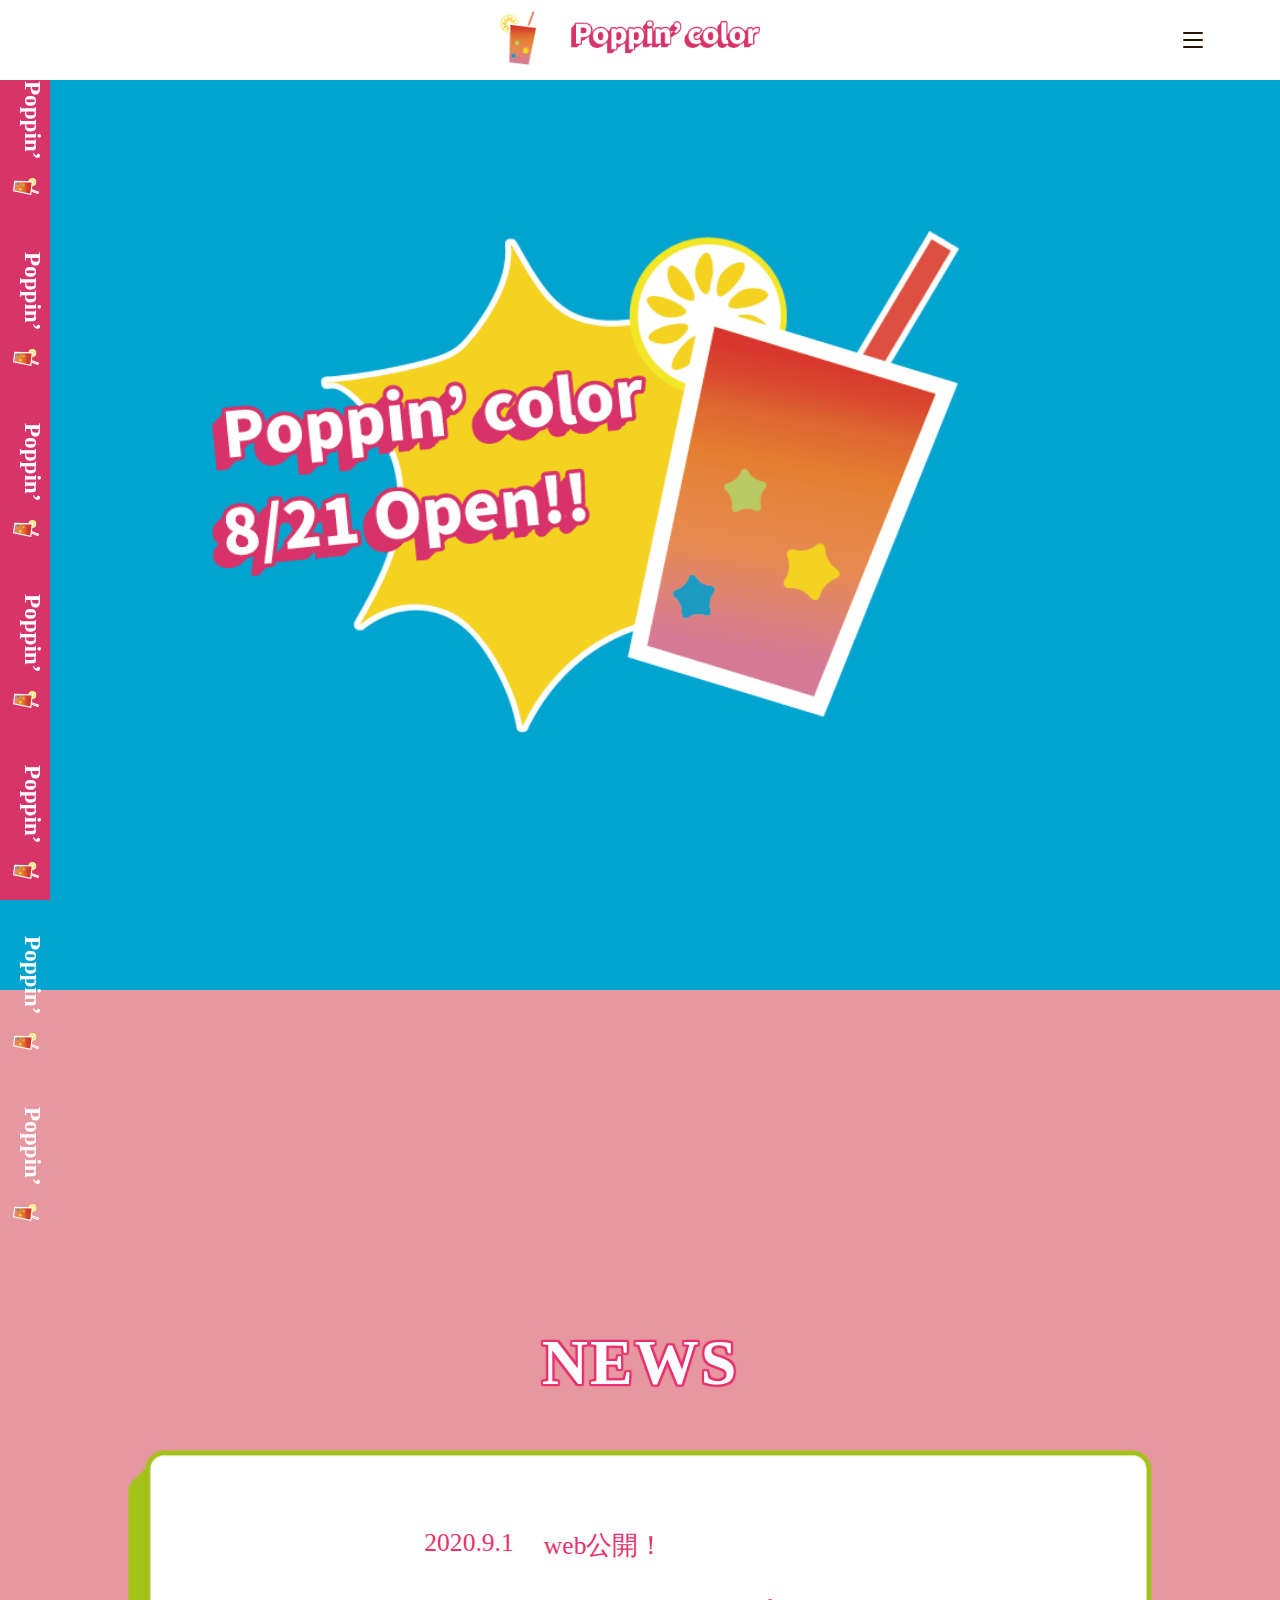
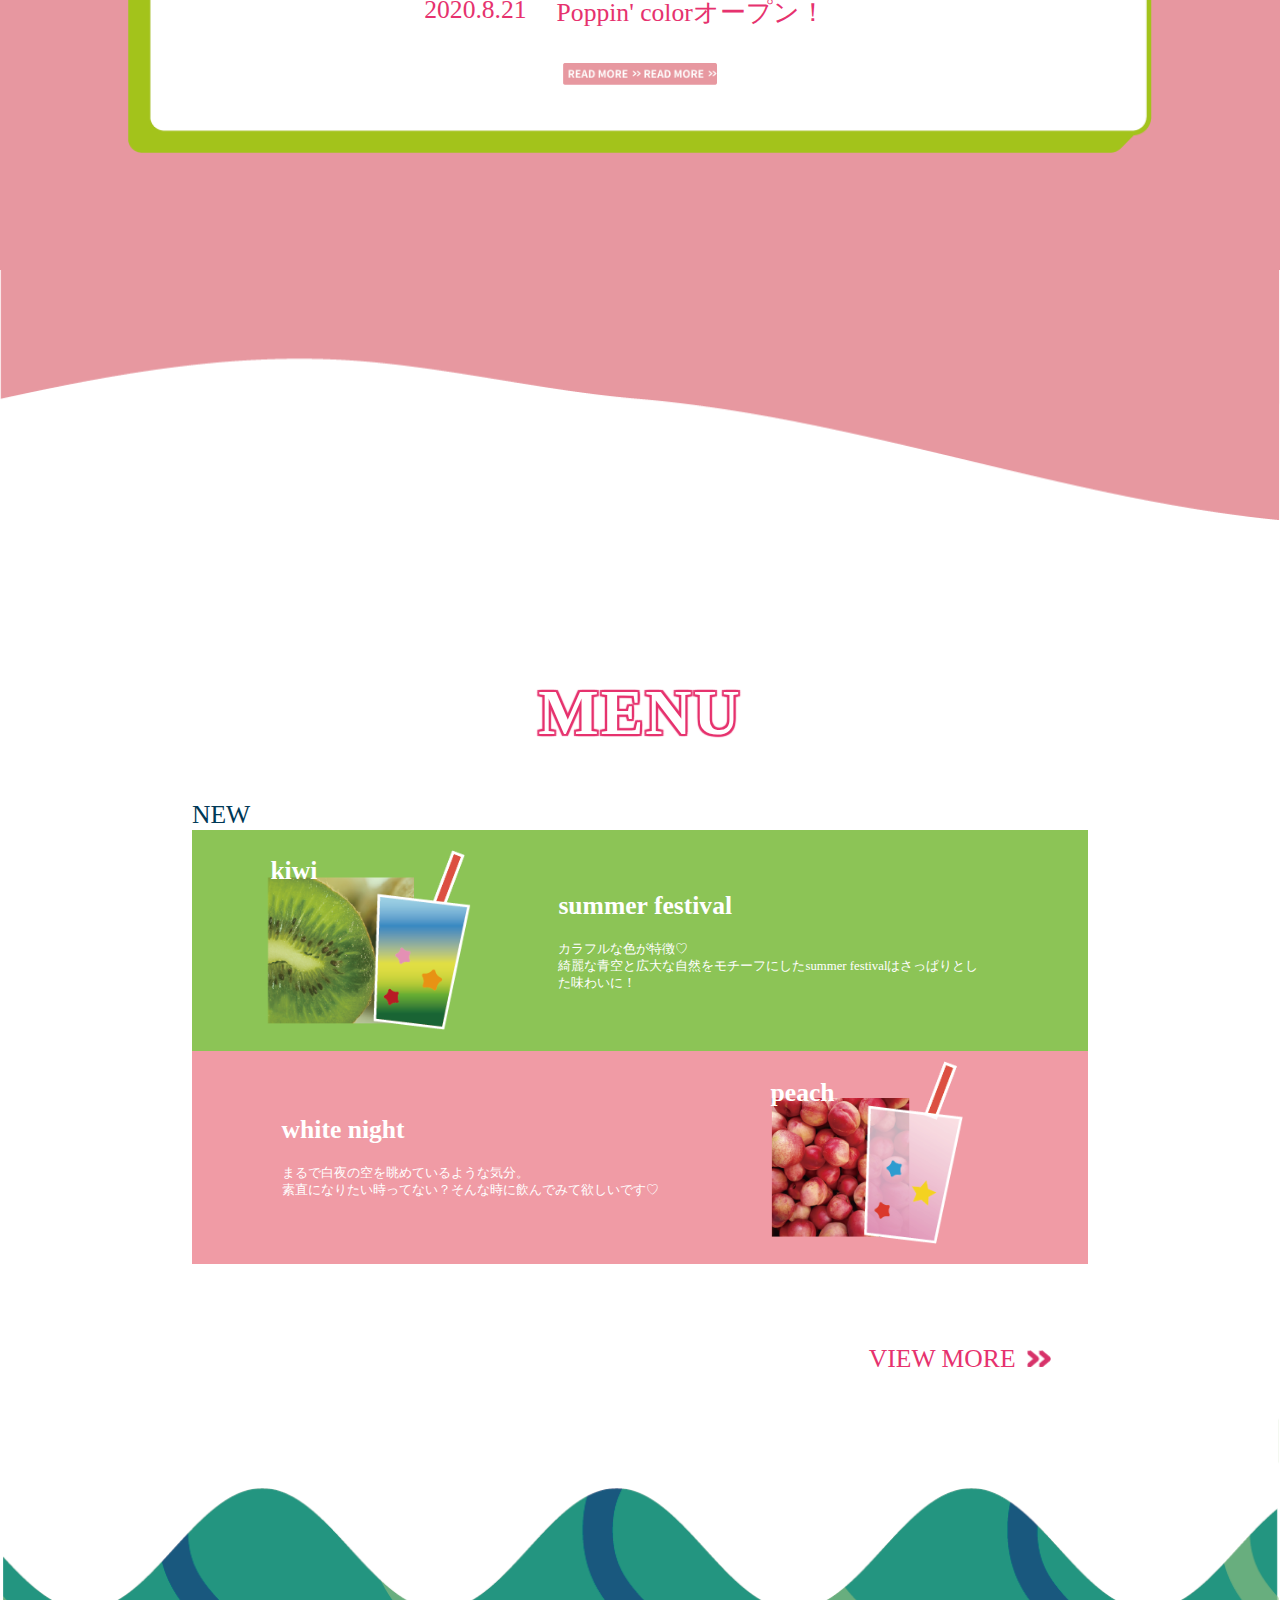
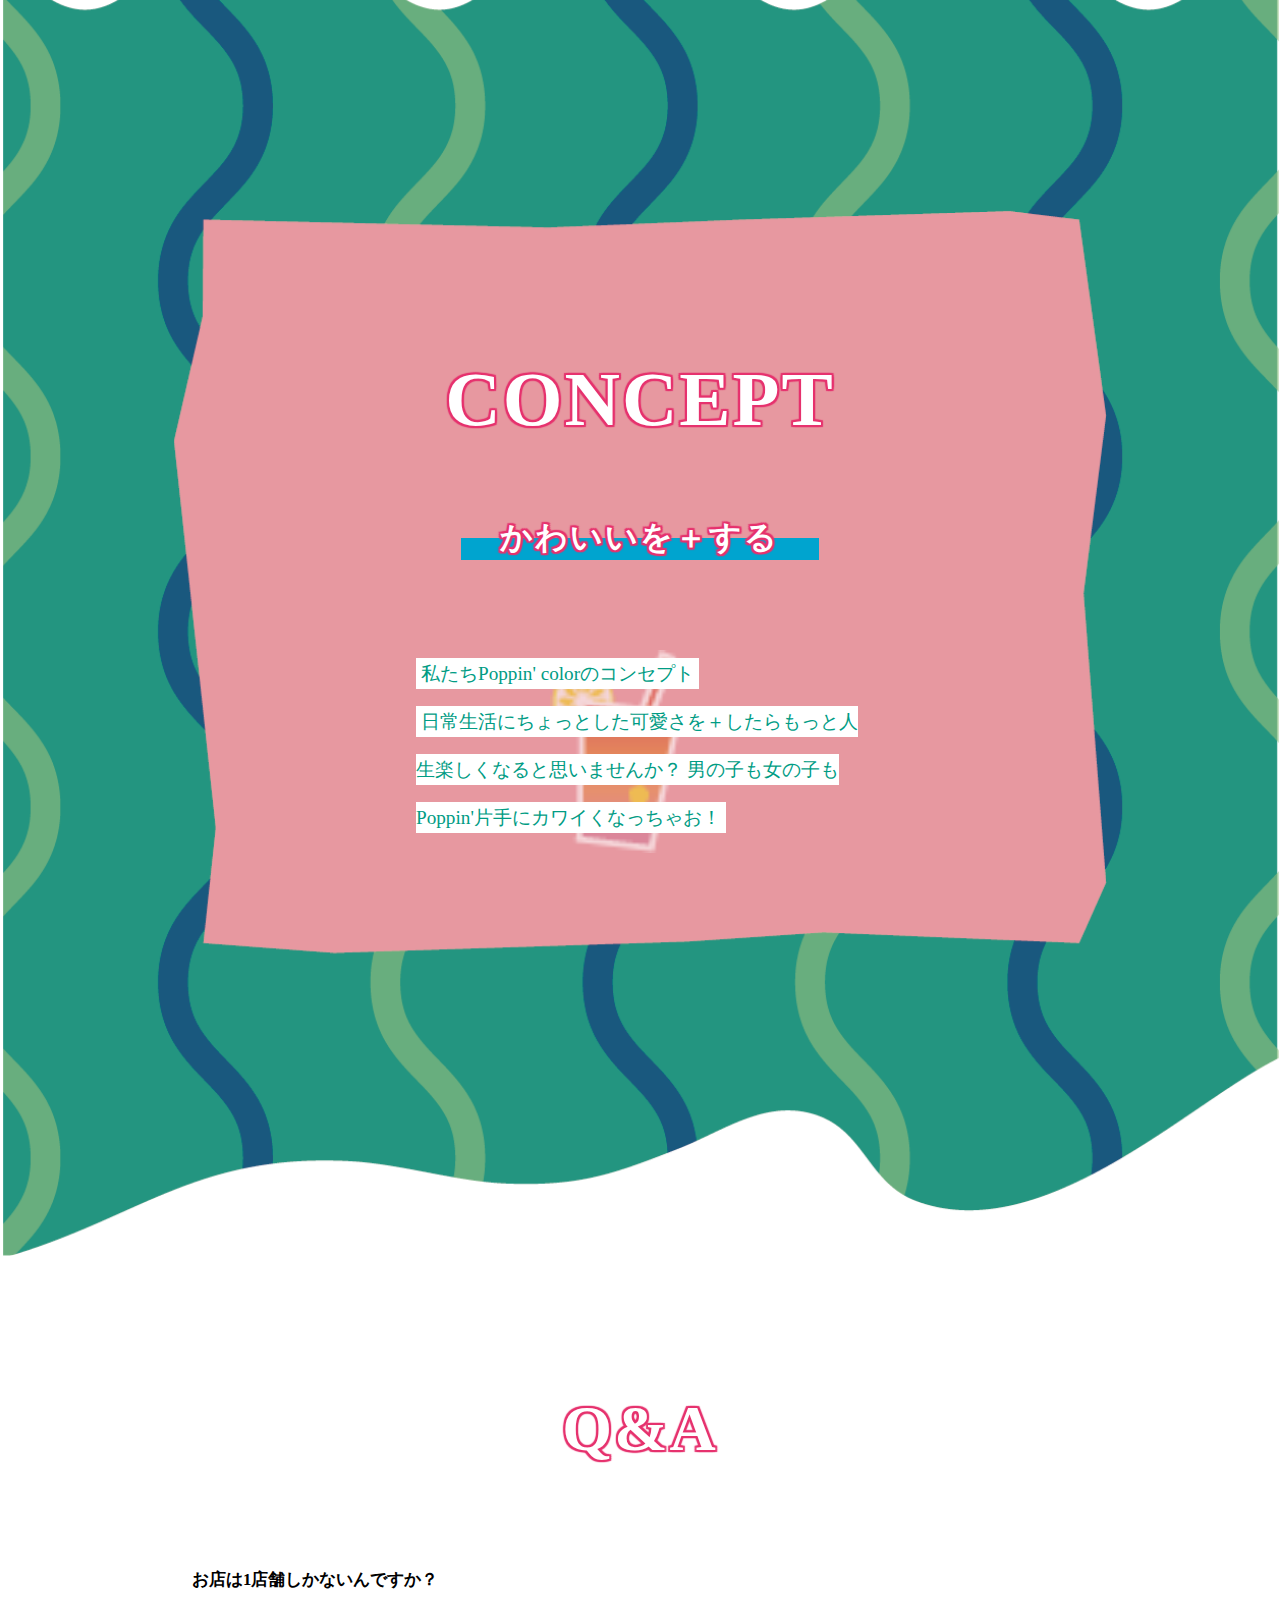
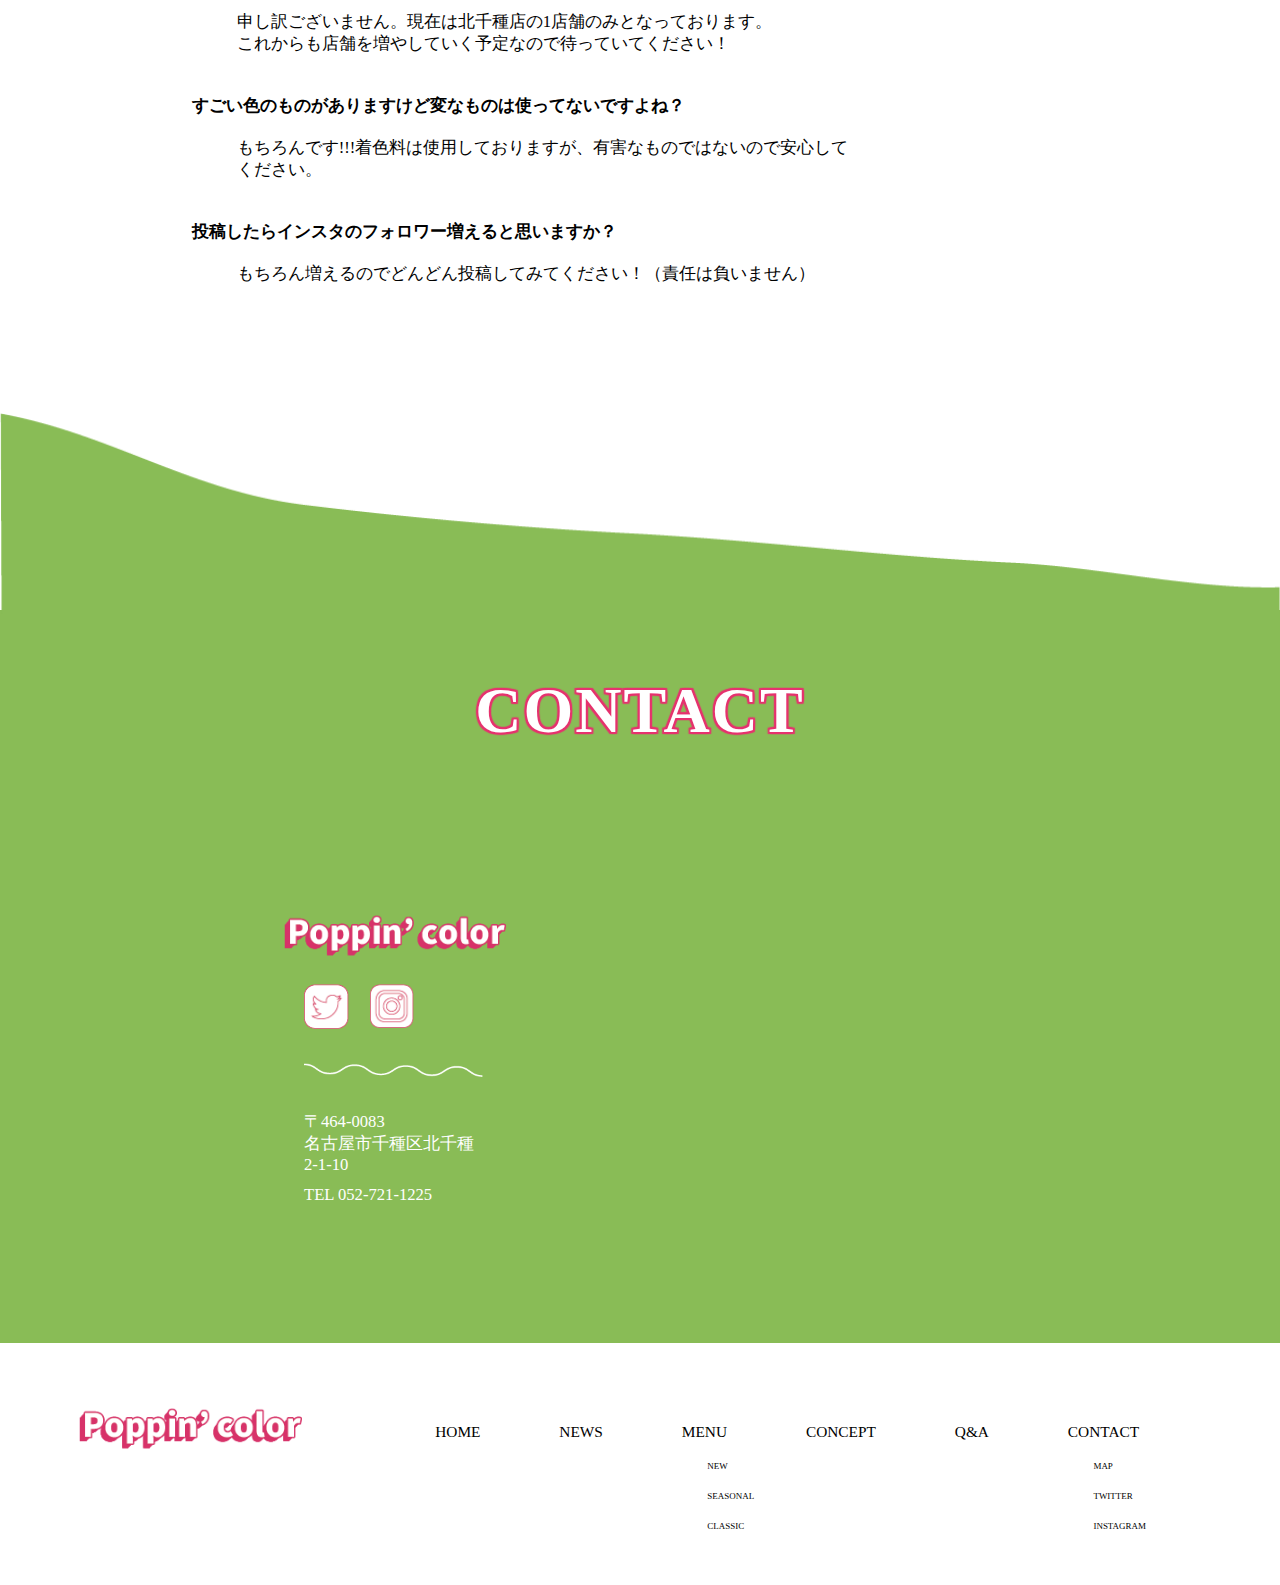
==== commit 052905e5: "safari obi調整" ====
--- a/index.html
+++ b/index.html
@@ -30,6 +30,7 @@
       <img src="images/logo.svg" alt="">
       <img src="images/logo.svg" alt="">
       <img src="images/logo.svg" alt="">
+      <img src="images/logo.svg" alt="">
     </div>
 
     <header>
--- a/css/style.css
+++ b/css/style.css
@@ -7,12 +7,14 @@
   left: 0;
   text-align: center;
   z-index: 99;
+  display: flex;
+  flex-direction: column;
   /* transform: rotate(90deg); */
 }
 
 .obi img {
-  width: 90%;
-  margin-bottom: 10vh;
+  height: 114px;
+  margin-bottom: 57px;
   animation: obi-animation 1.3s linear infinite;
 }
 
@@ -21,7 +23,18 @@
     transform: 0;
   }
   100% {
-    transform: translateY(15vh);
+    transform: translateY(150%);
+  }
+}
+_::-webkit-full-page-media,
+_:future,
+:root .obi img {
+  margin-bottom: 39px;
+}
+
+@media screen and (max-width: 480px) {
+  .obi {
+    width: 30px;
   }
 }
 
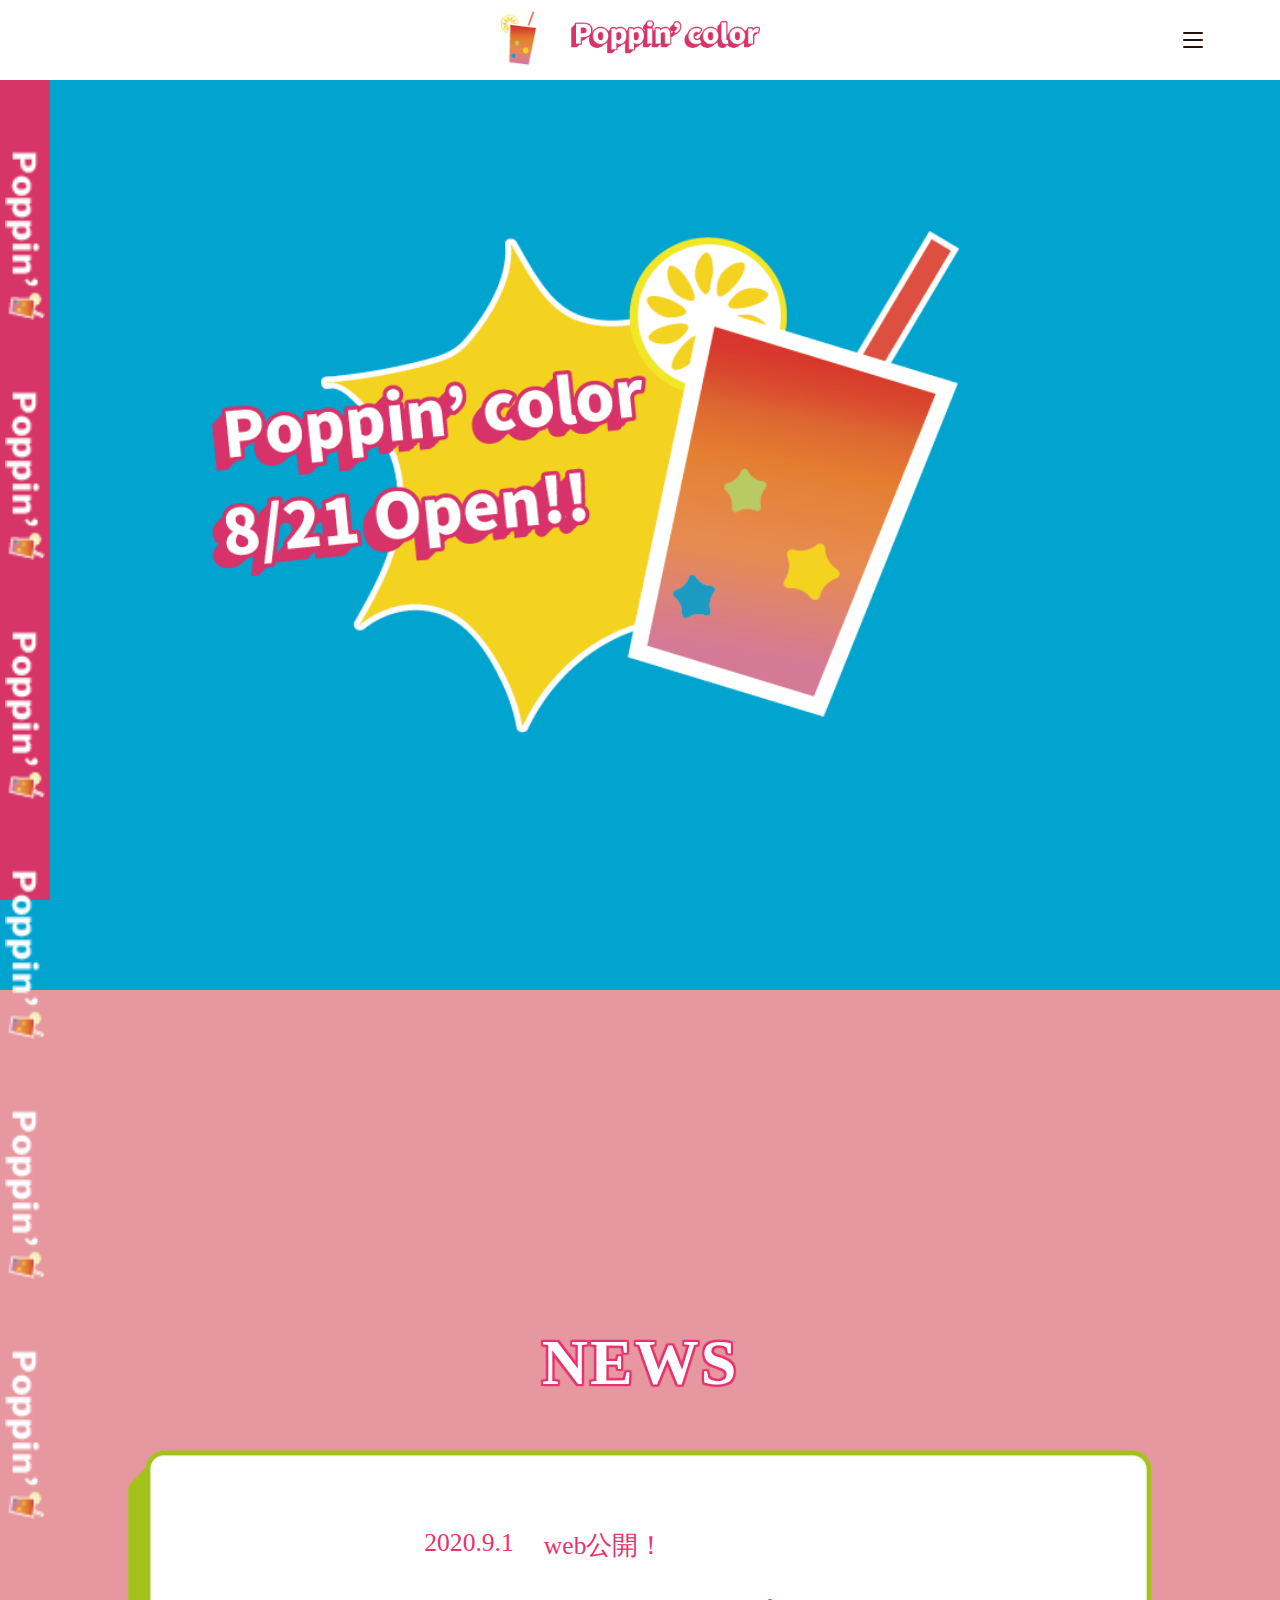
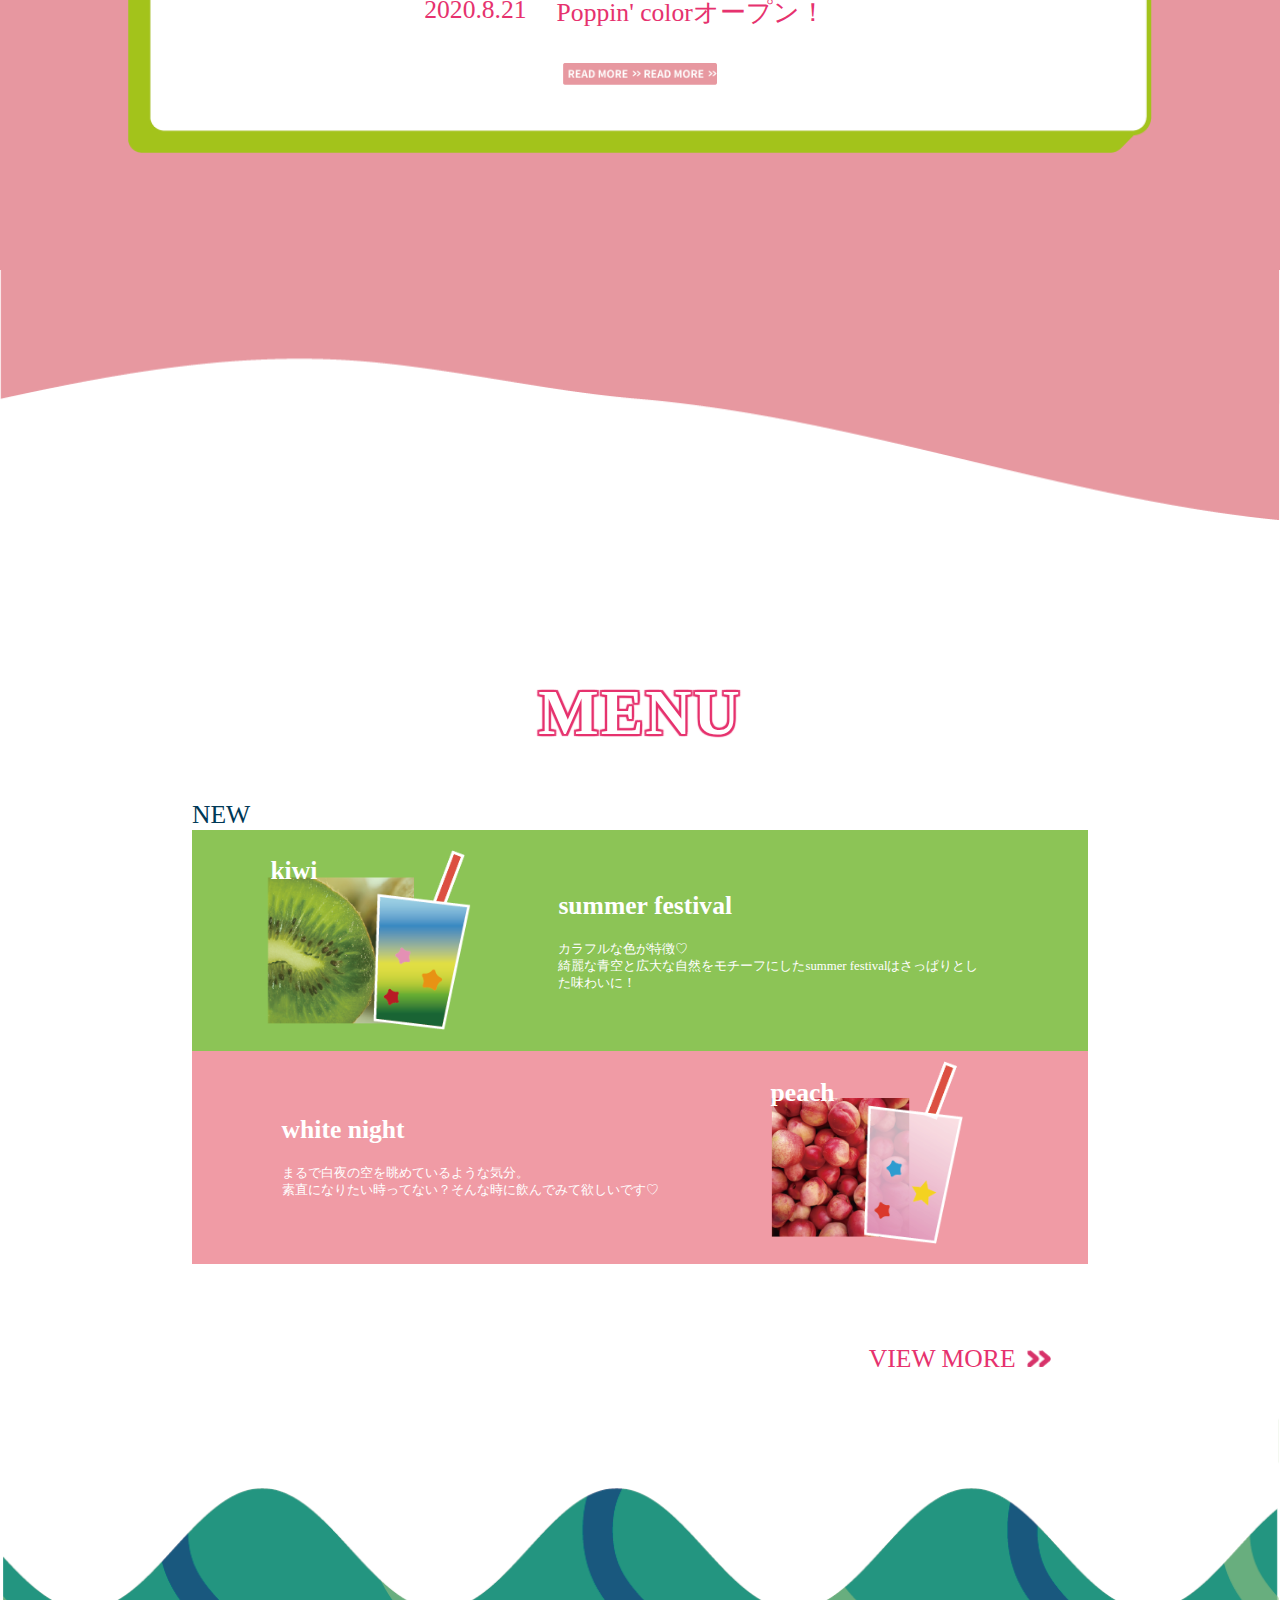
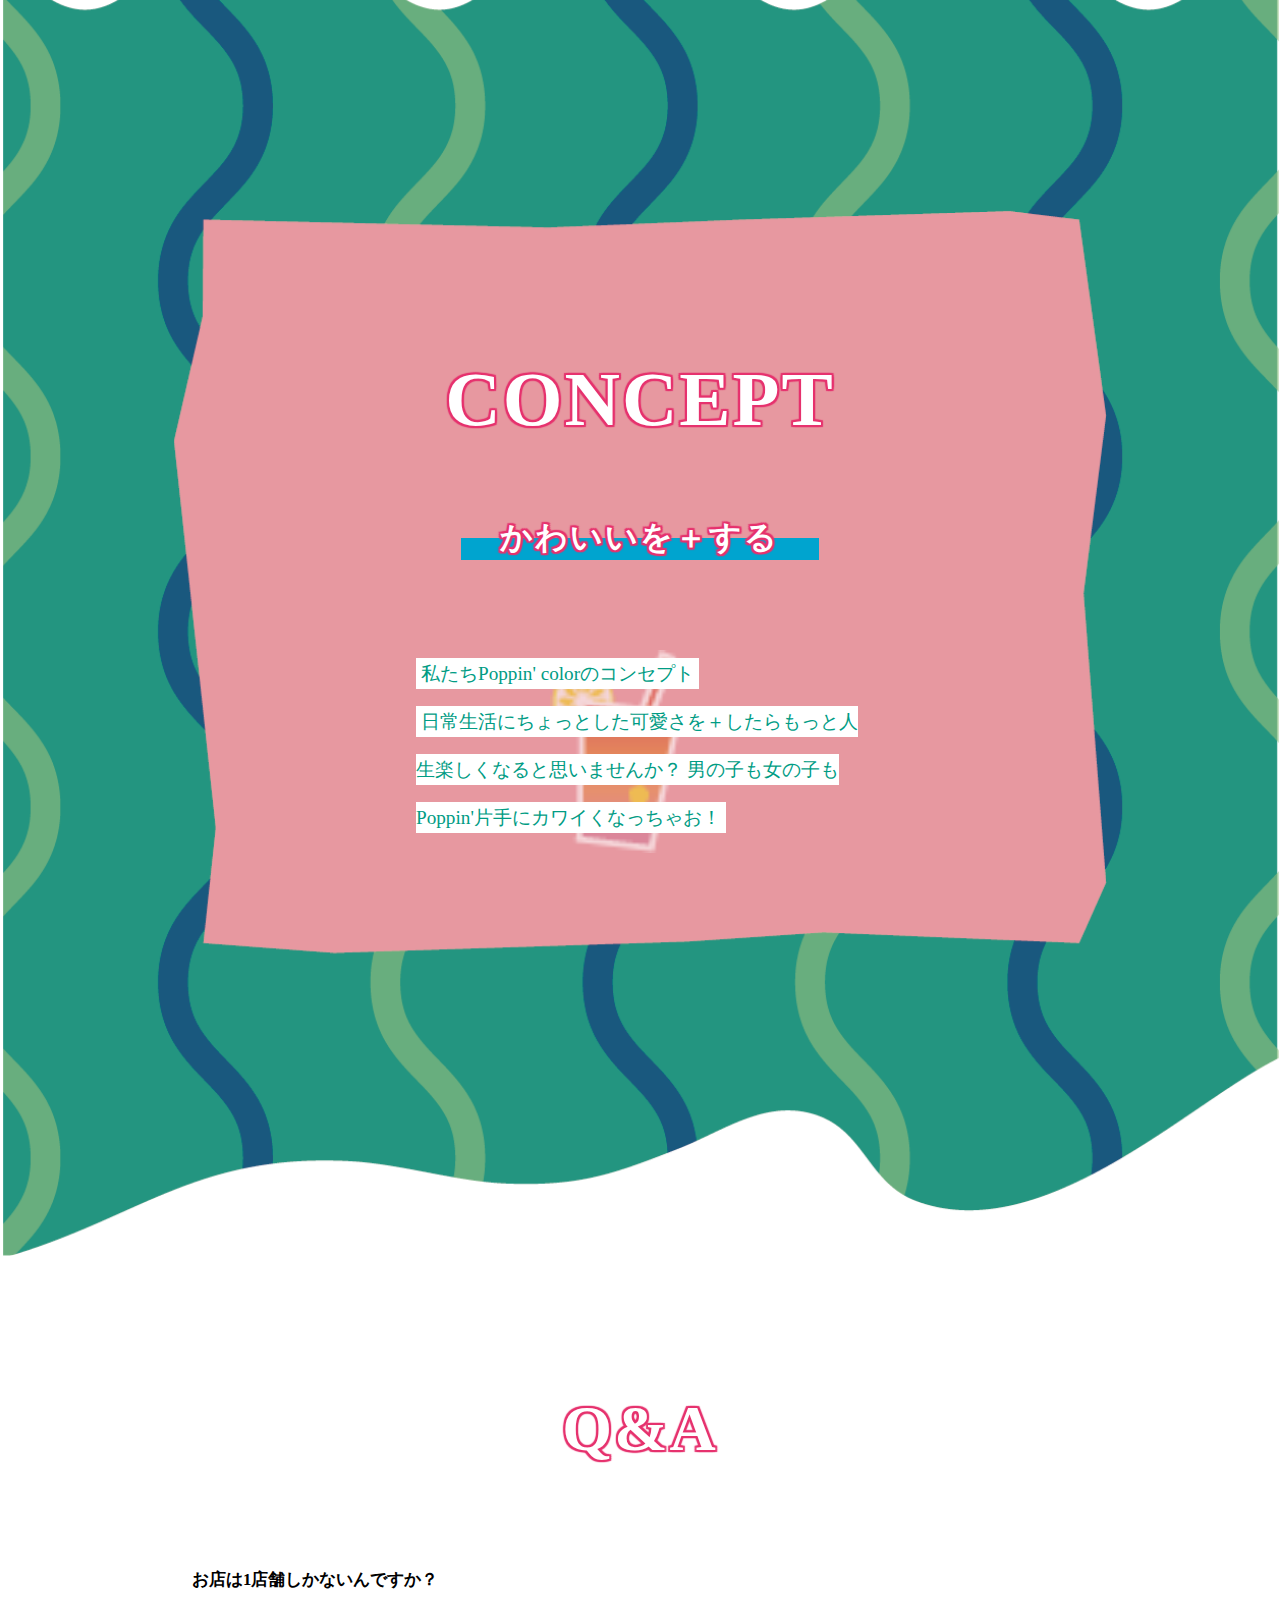
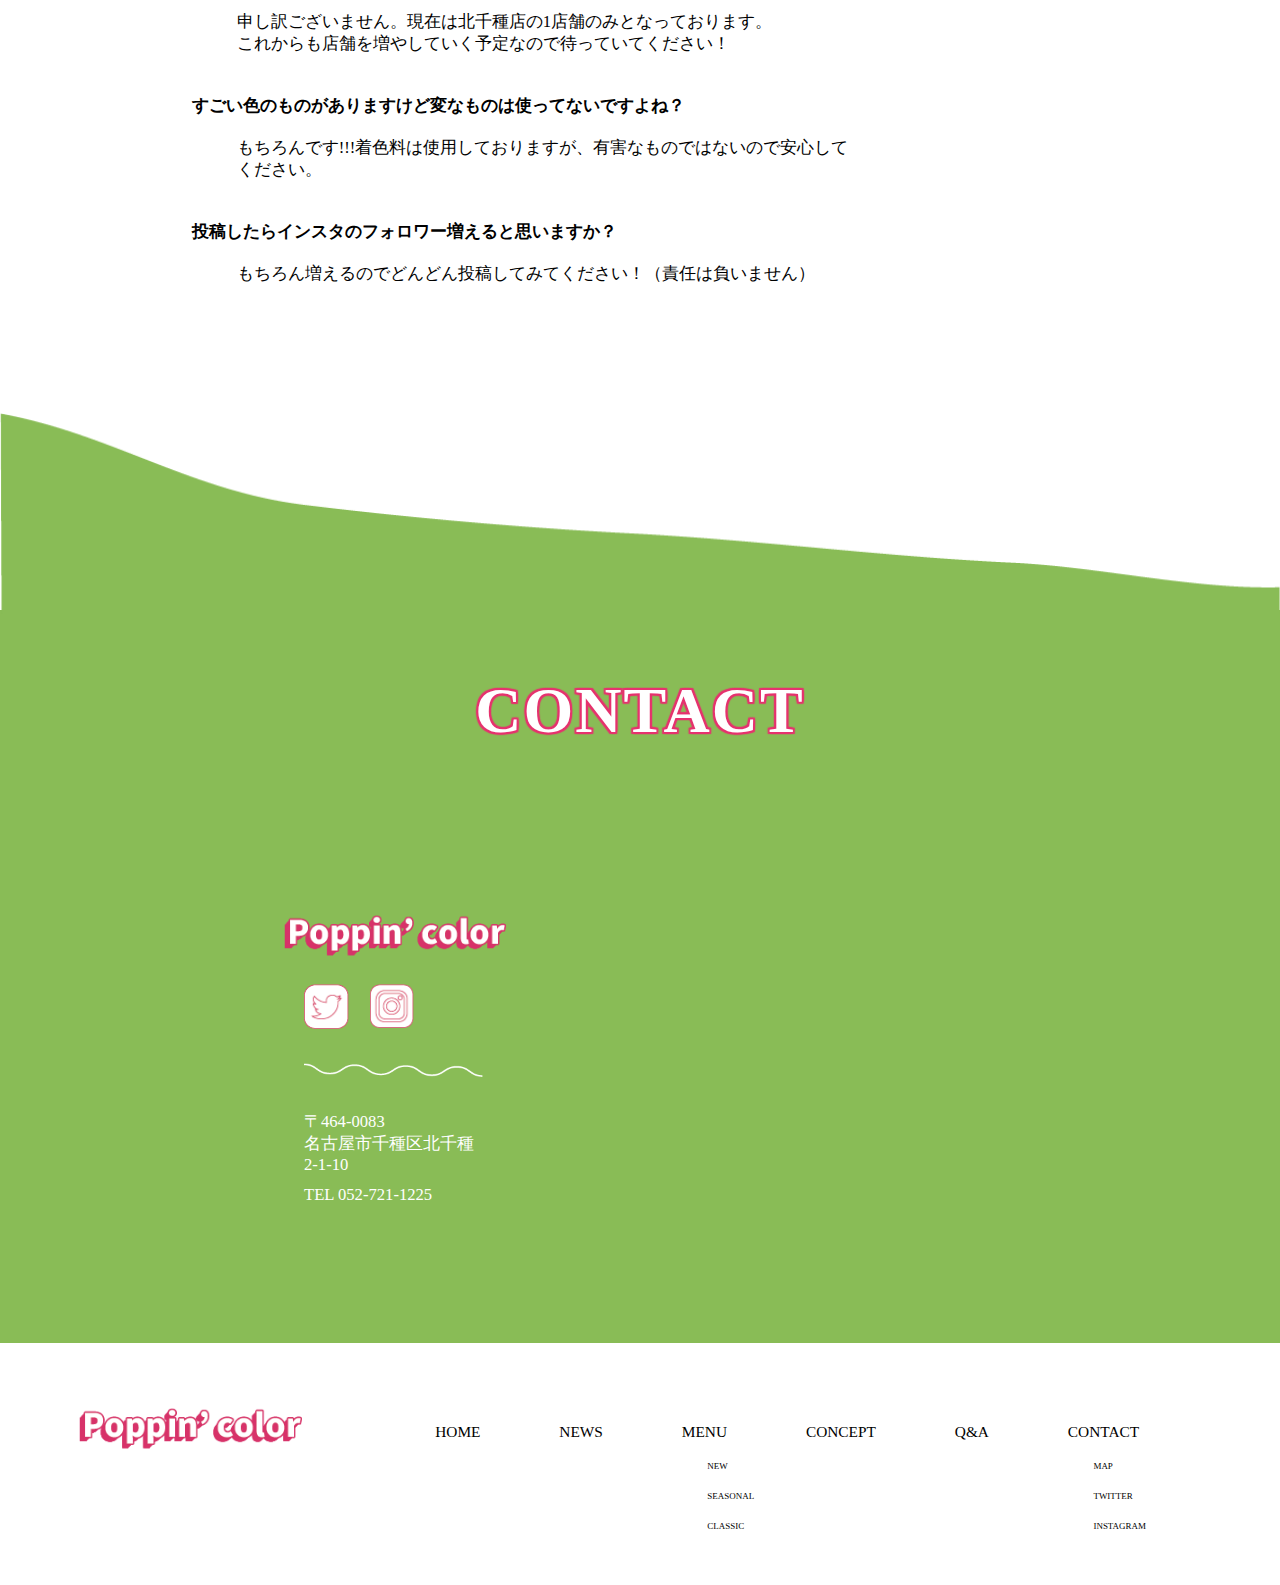
==== commit cceca55a: "obi-safari" ====
--- a/index.html
+++ b/index.html
@@ -23,14 +23,13 @@
   </head>
   <body>
     <div class="obi">
-      <img src="images/logo.svg" alt="">
-      <img src="images/logo.svg" alt="">
-      <img src="images/logo.svg" alt="">
-      <img src="images/logo.svg" alt="">
-      <img src="images/logo.svg" alt="">
-      <img src="images/logo.svg" alt="">
-      <img src="images/logo.svg" alt="">
-      <img src="images/logo.svg" alt="">
+      <img src="images/obi-logo.png" alt="">
+      <img src="images/obi-logo.png" alt="">
+      <img src="images/obi-logo.png" alt="">
+      <img src="images/obi-logo.png" alt="">
+      <img src="images/obi-logo.png" alt="">
+      <img src="images/obi-logo.png" alt="">
+      <img src="images/obi-logo.png" alt="">
     </div>
 
     <header>
--- a/css/style.css
+++ b/css/style.css
@@ -13,8 +13,9 @@
 }
 
 .obi img {
-  height: 114px;
-  margin-bottom: 57px;
+  width: 80%;
+  height: 200px;
+  margin: 0 auto 57px;
   animation: obi-animation 1.3s linear infinite;
 }
 
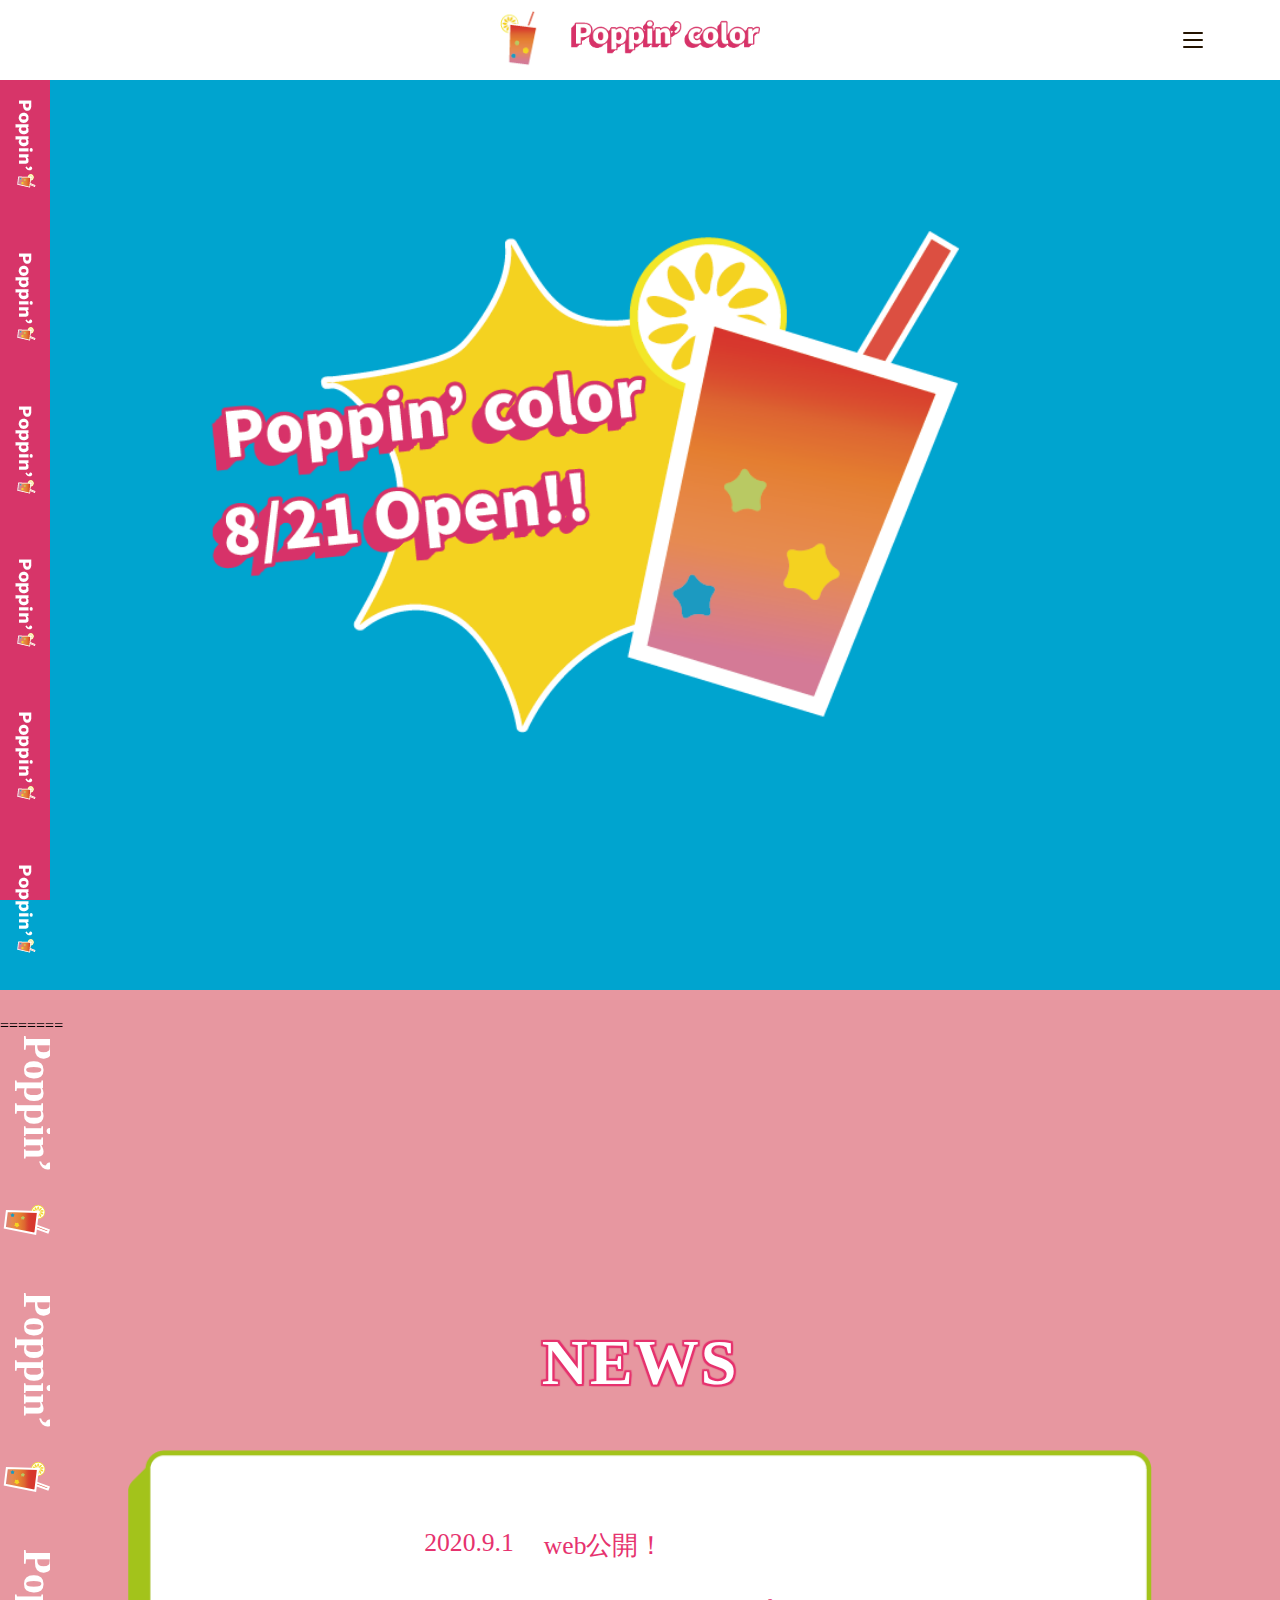
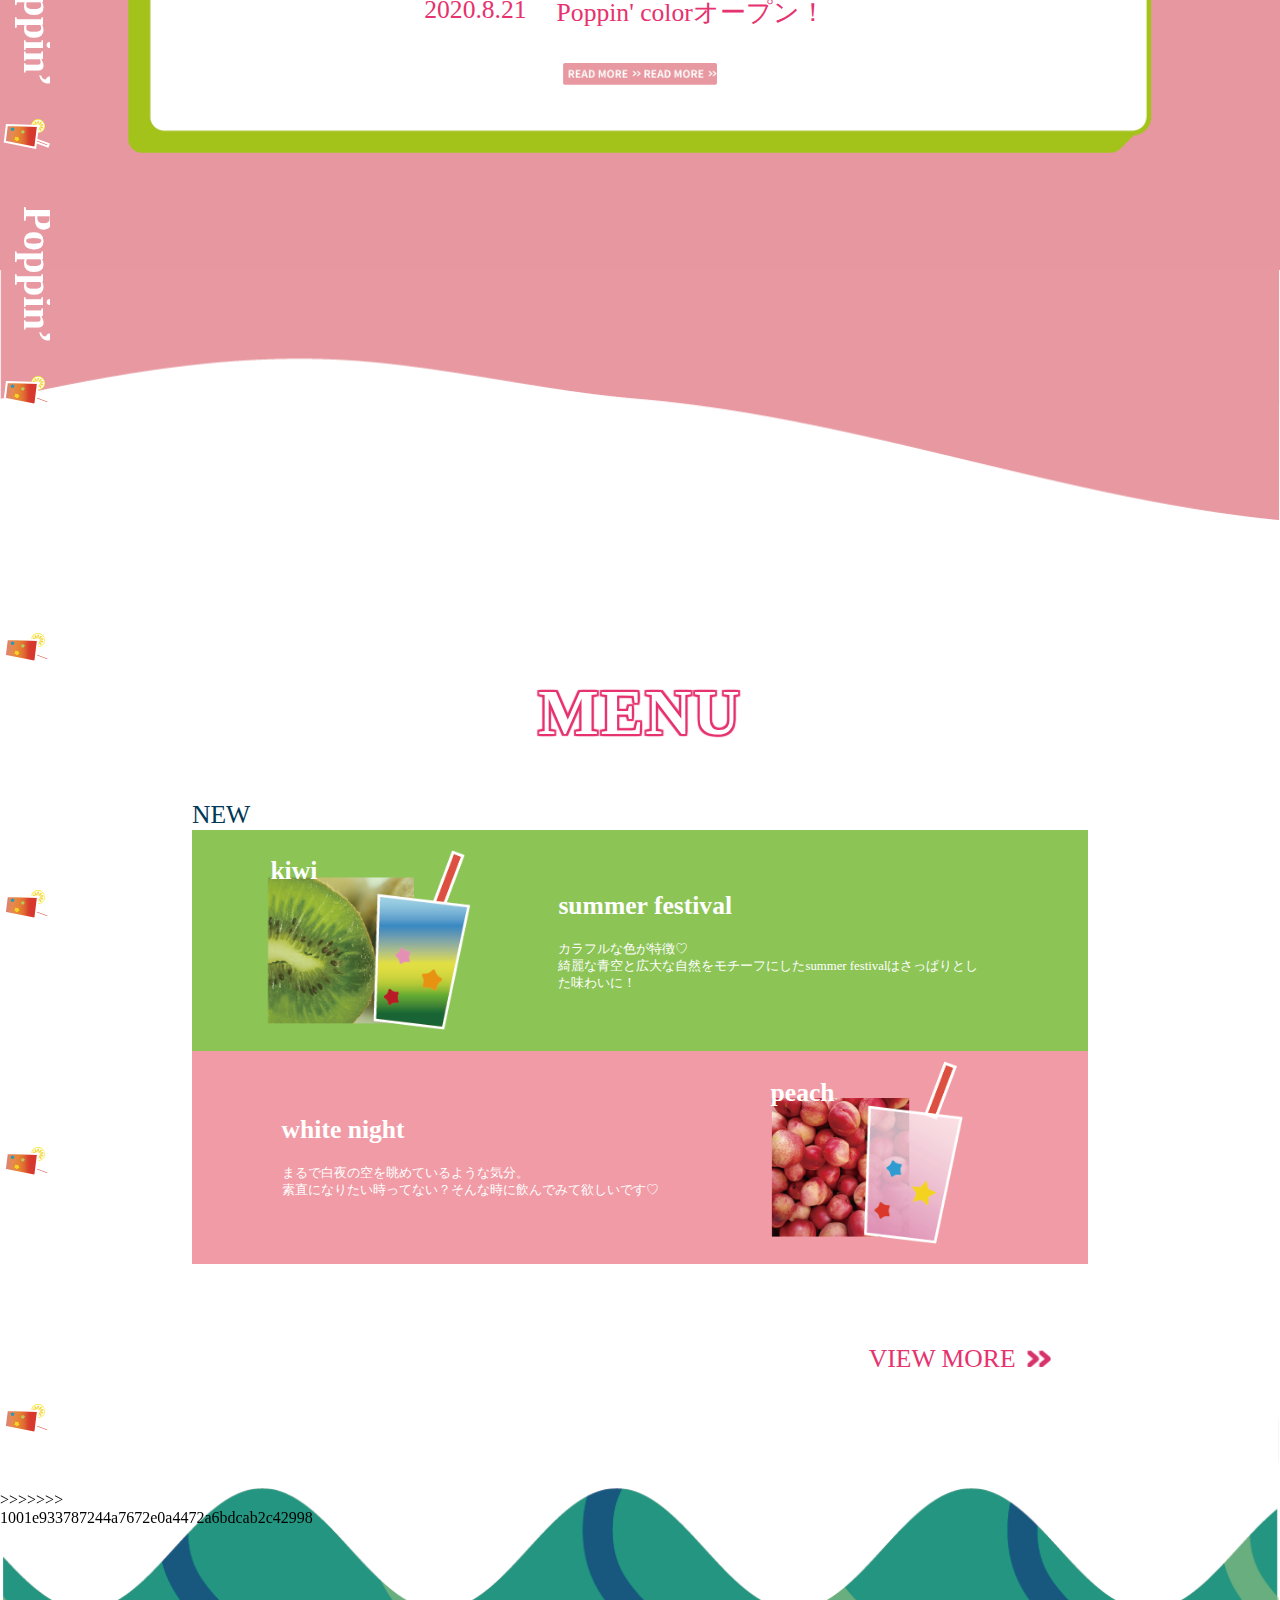
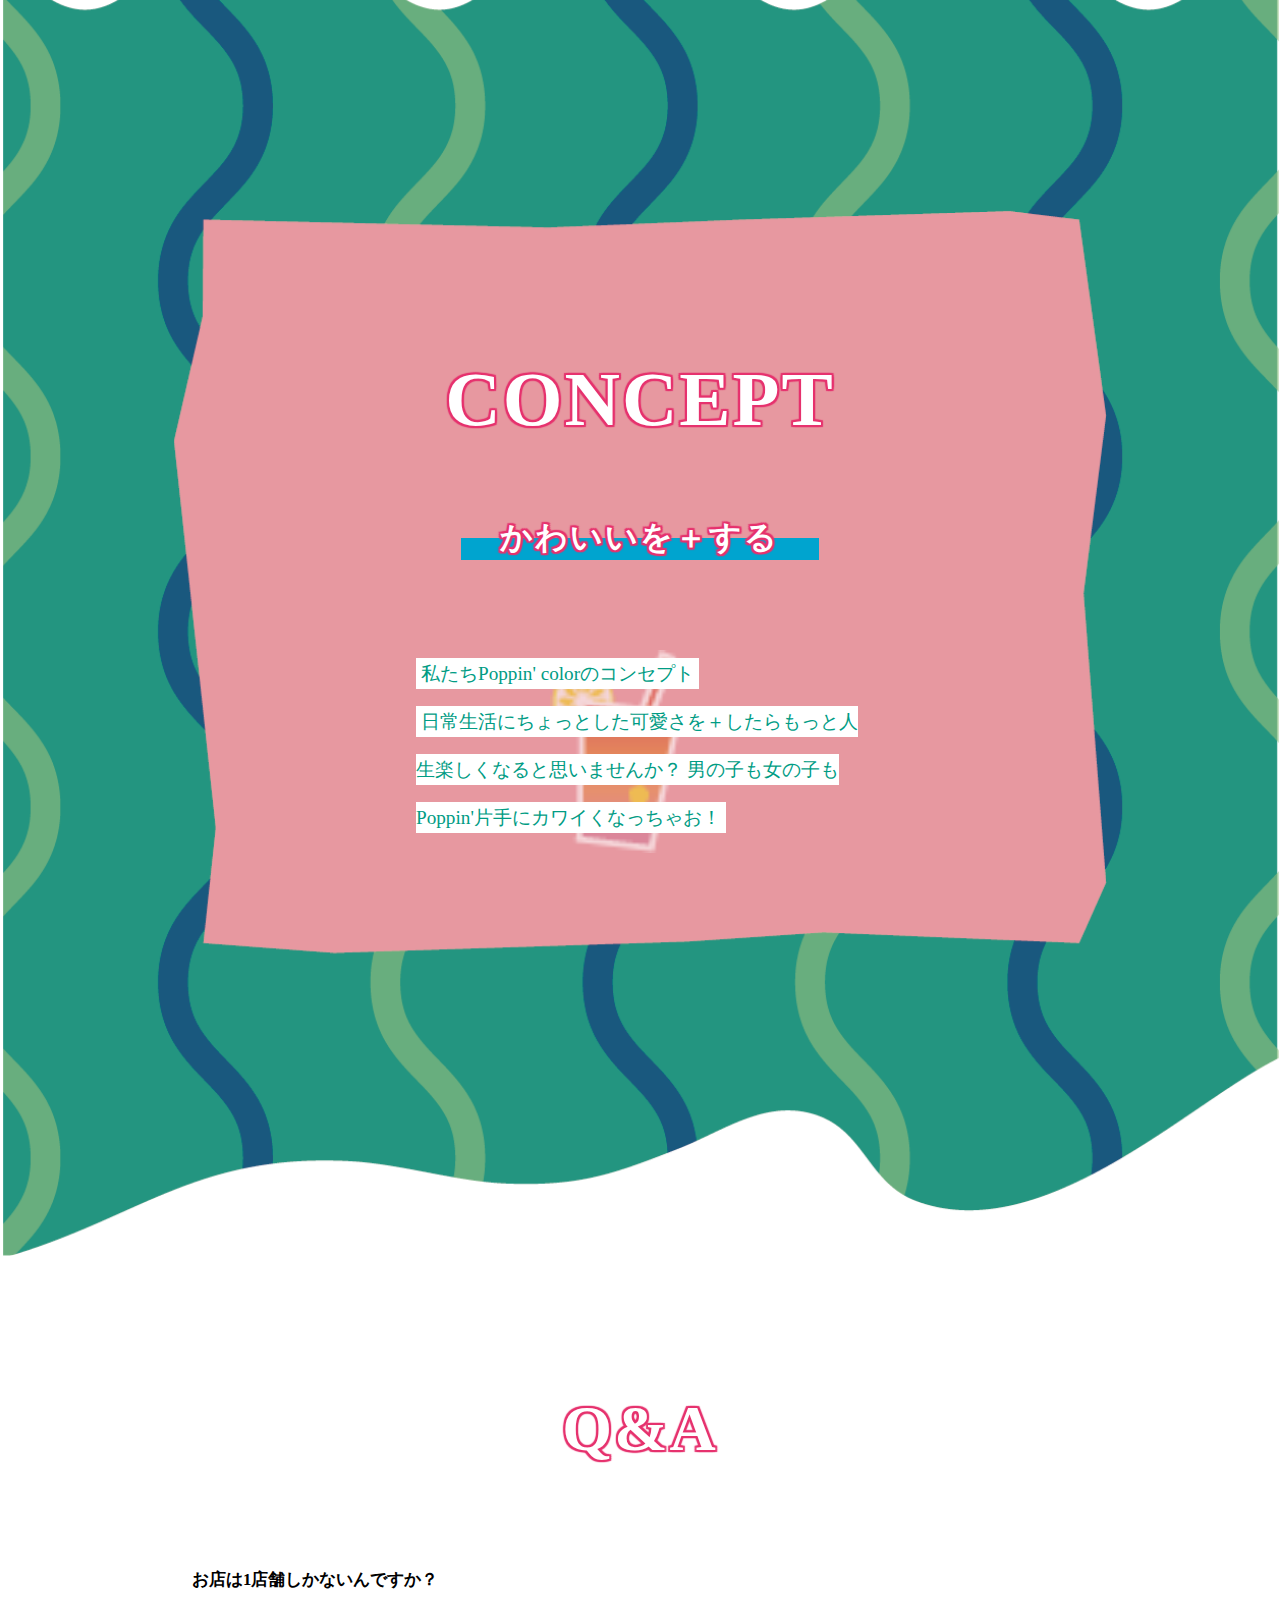
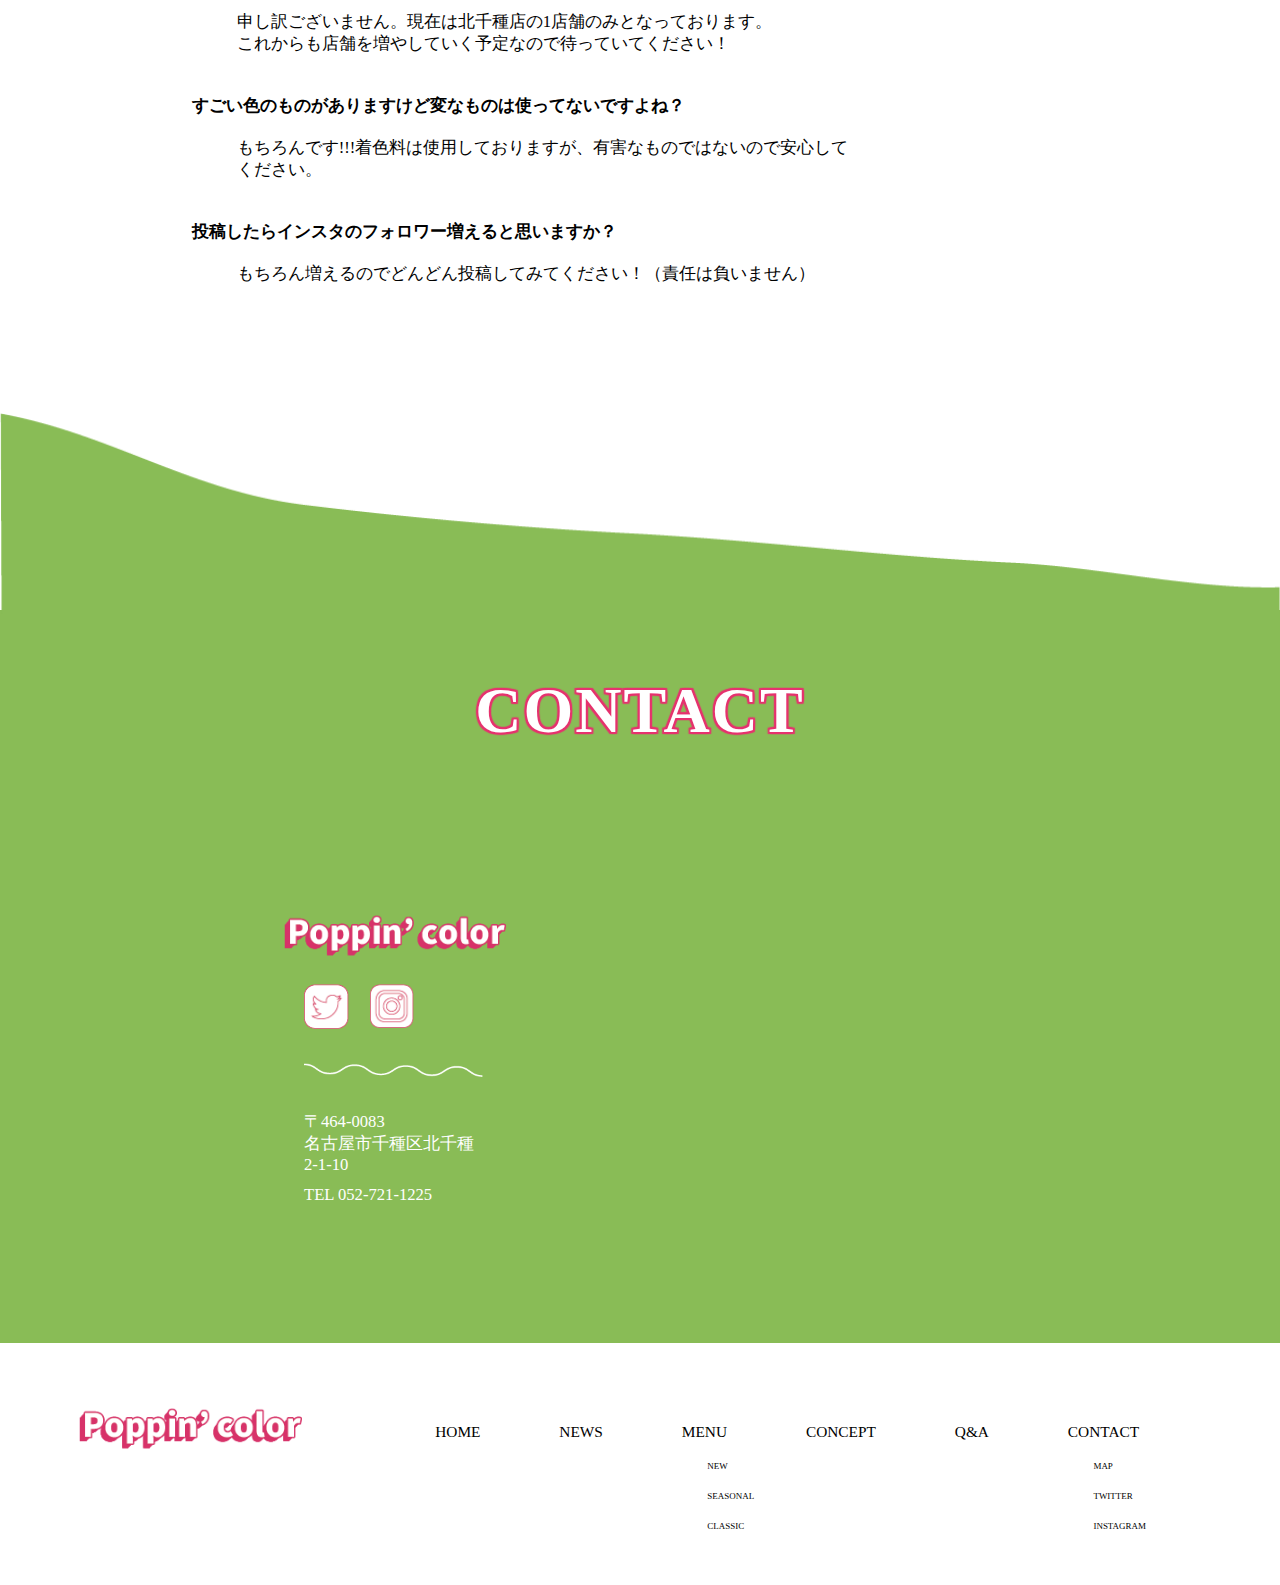
==== commit acce056e: "obi-safari" ====
--- a/index.html
+++ b/index.html
@@ -23,13 +23,24 @@
   </head>
   <body>
     <div class="obi">
-      <img src="images/obi-logo.png" alt="">
-      <img src="images/obi-logo.png" alt="">
-      <img src="images/obi-logo.png" alt="">
-      <img src="images/obi-logo.png" alt="">
-      <img src="images/obi-logo.png" alt="">
-      <img src="images/obi-logo.png" alt="">
-      <img src="images/obi-logo.png" alt="">
+<<<<<<< HEAD
+      <img src="images/obi-logo.png" alt="">
+      <img src="images/obi-logo.png" alt="">
+      <img src="images/obi-logo.png" alt="">
+      <img src="images/obi-logo.png" alt="">
+      <img src="images/obi-logo.png" alt="">
+      <img src="images/obi-logo.png" alt="">
+      <img src="images/obi-logo.png" alt="">
+=======
+      <img src="images/logo.svg" alt="">
+      <img src="images/logo.svg" alt="">
+      <img src="images/logo.svg" alt="">
+      <img src="images/logo.svg" alt="">
+      <img src="images/logo.svg" alt="">
+      <img src="images/logo.svg" alt="">
+      <img src="images/logo.svg" alt="">
+      <img src="images/logo.svg" alt="">
+>>>>>>> 1001e933787244a7672e0a4472a6bdcab2c42998
     </div>
 
     <header>
--- a/css/style.css
+++ b/css/style.css
@@ -13,9 +13,14 @@
 }
 
 .obi img {
+<<<<<<< HEAD
   width: 80%;
   height: 200px;
   margin: 0 auto 57px;
+=======
+  height: 114px;
+  margin-bottom: 57px;
+>>>>>>> 1001e933787244a7672e0a4472a6bdcab2c42998
   animation: obi-animation 1.3s linear infinite;
 }
 
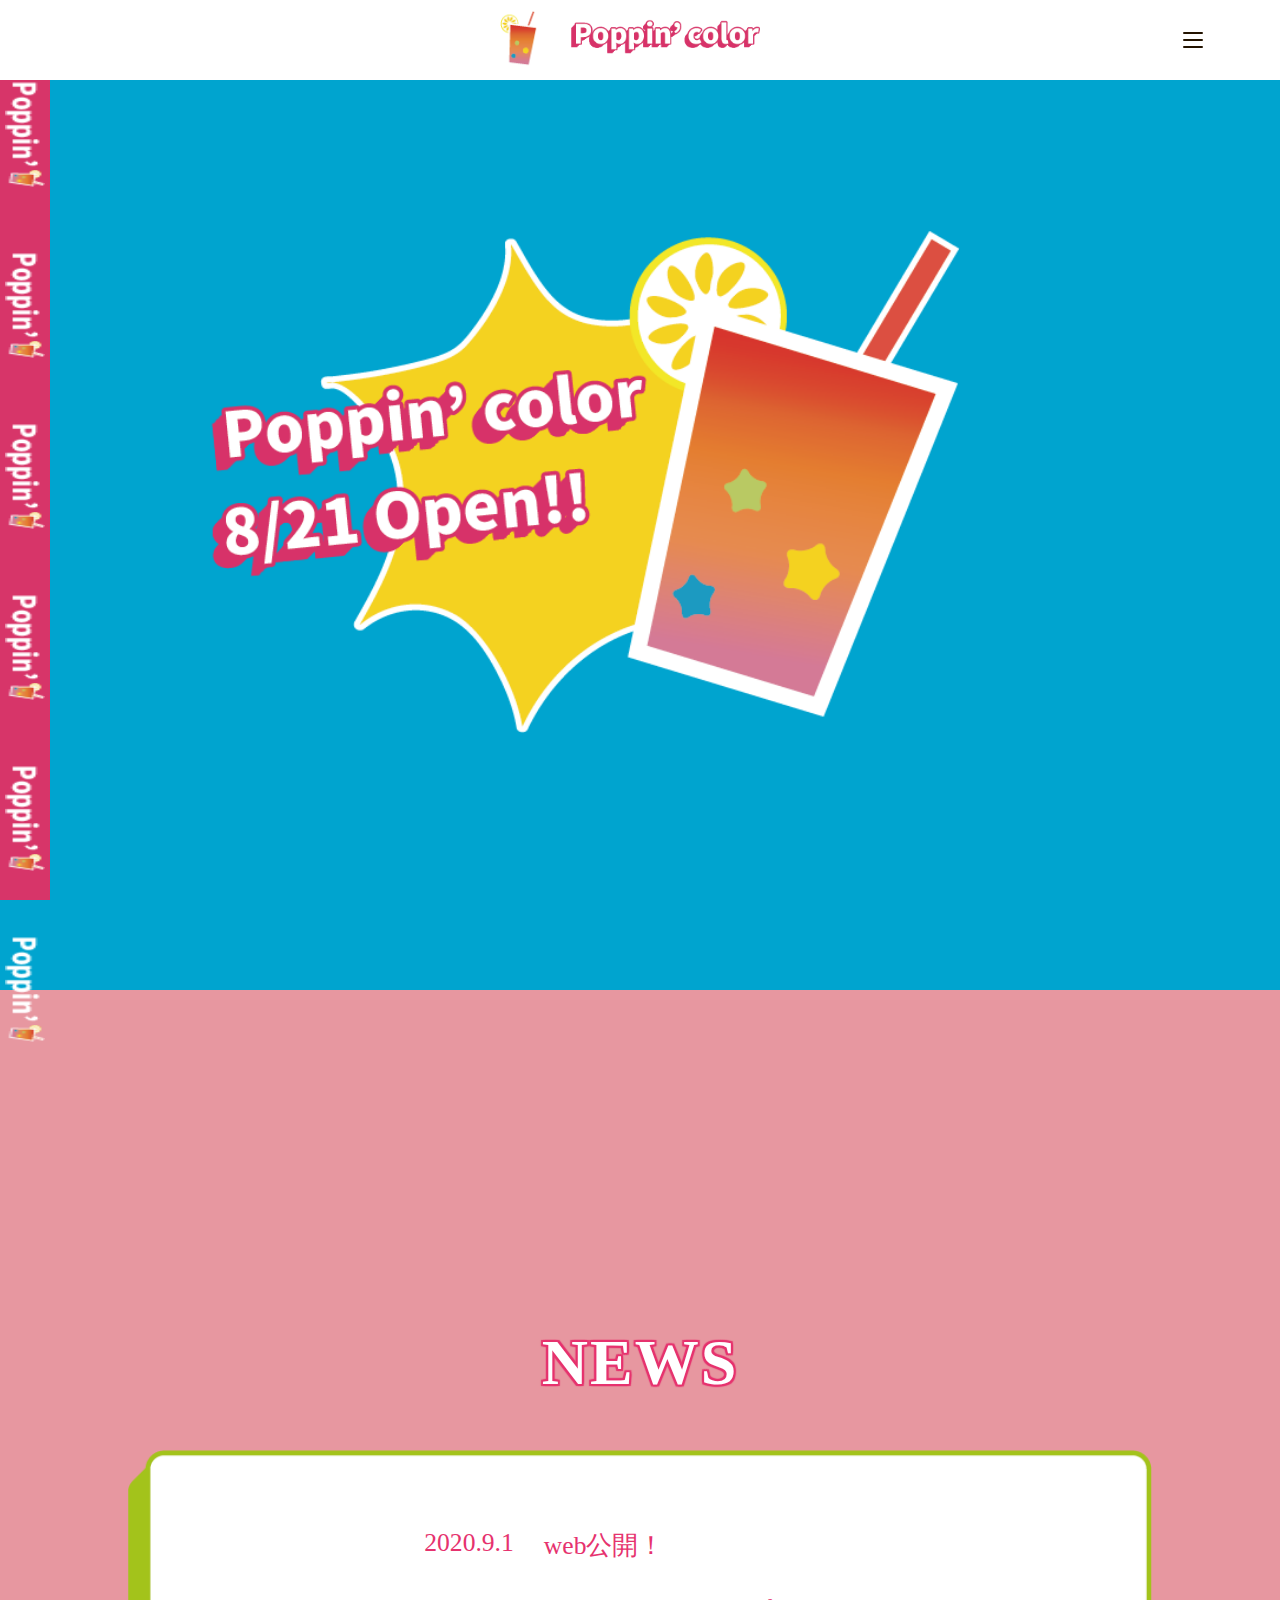
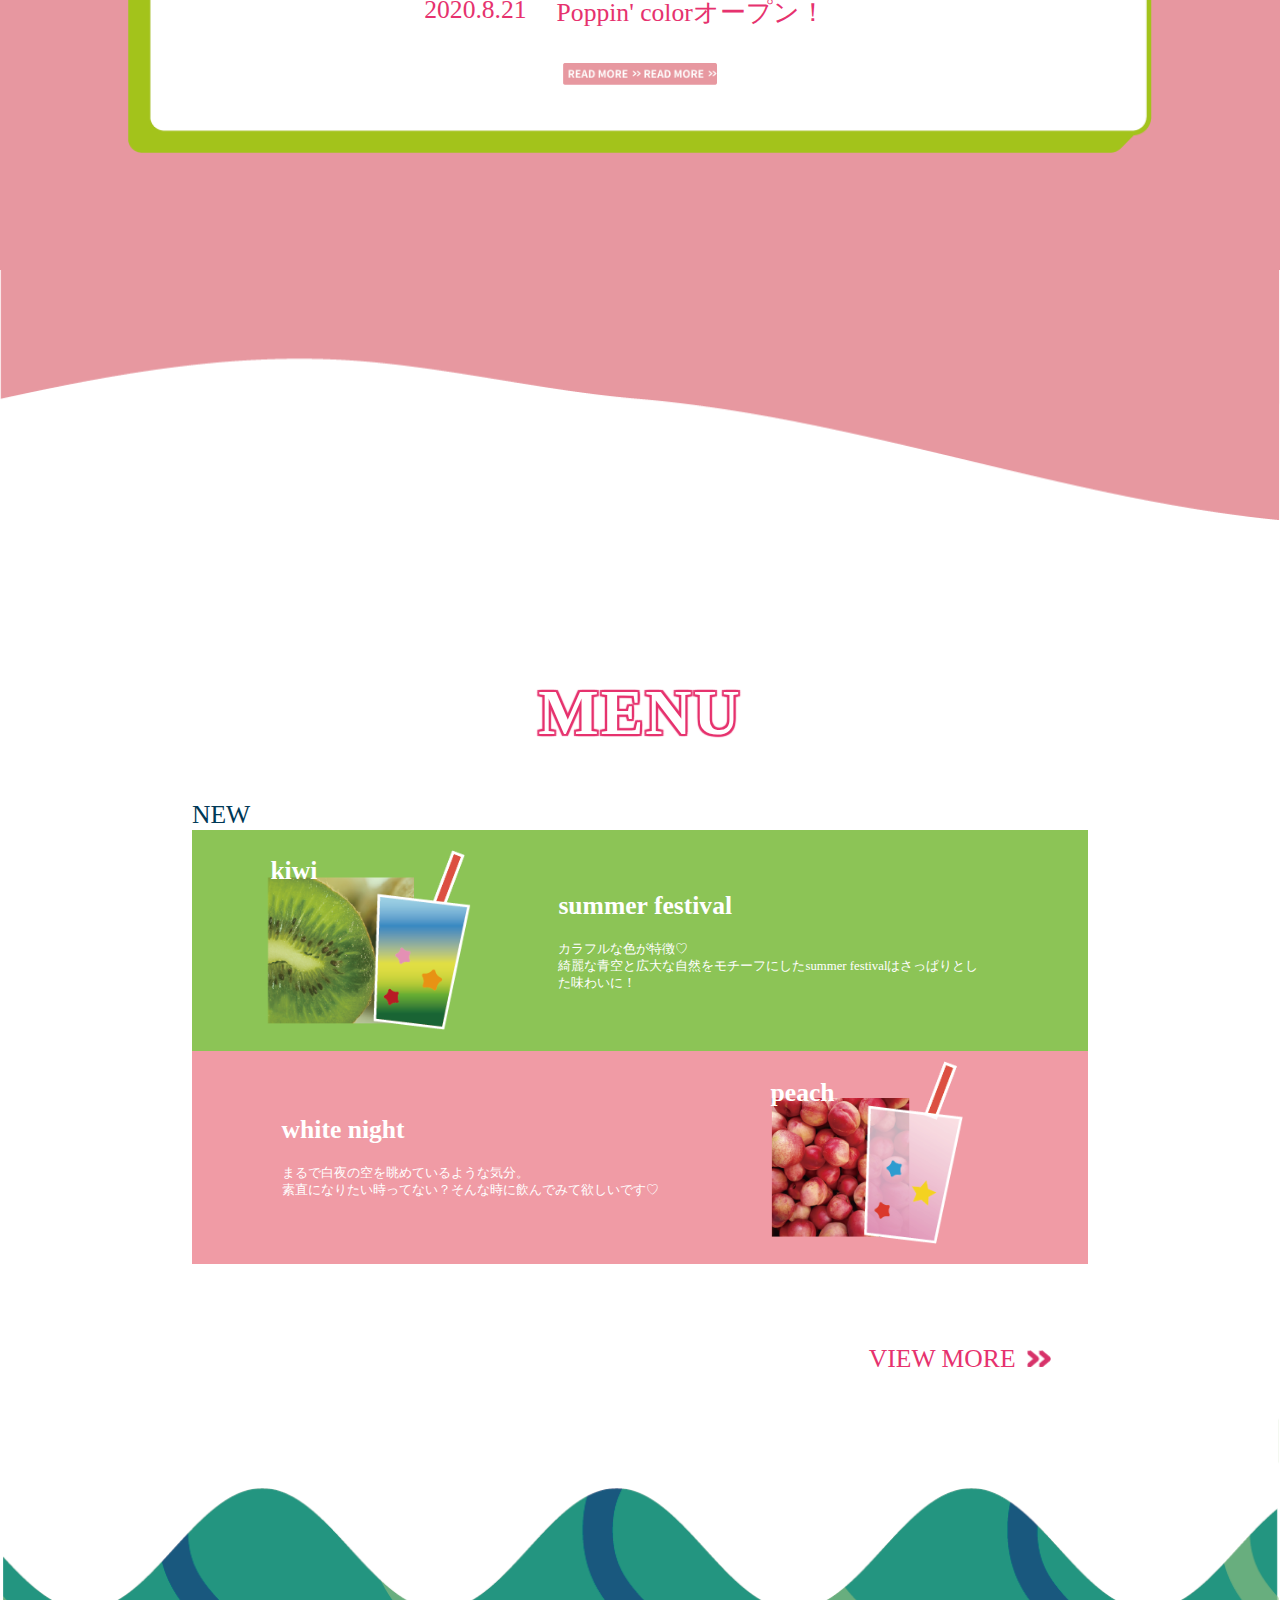
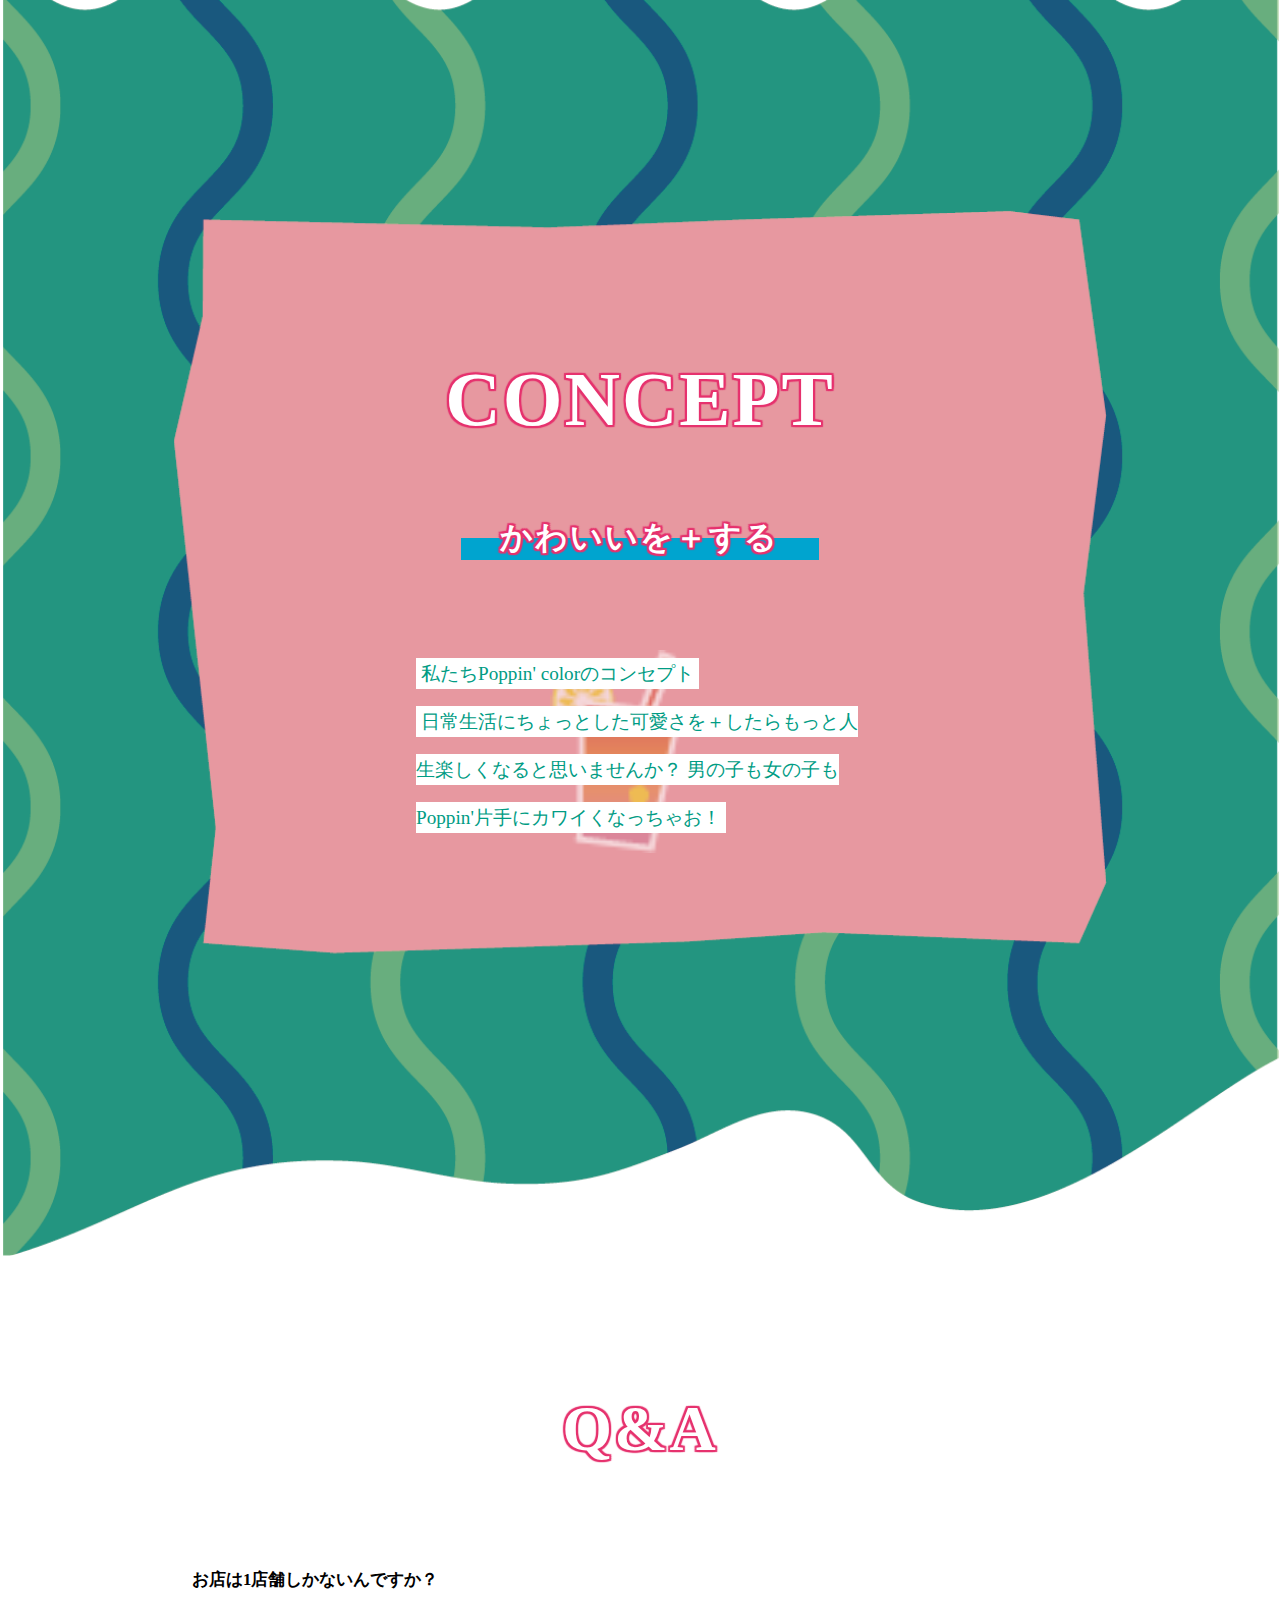
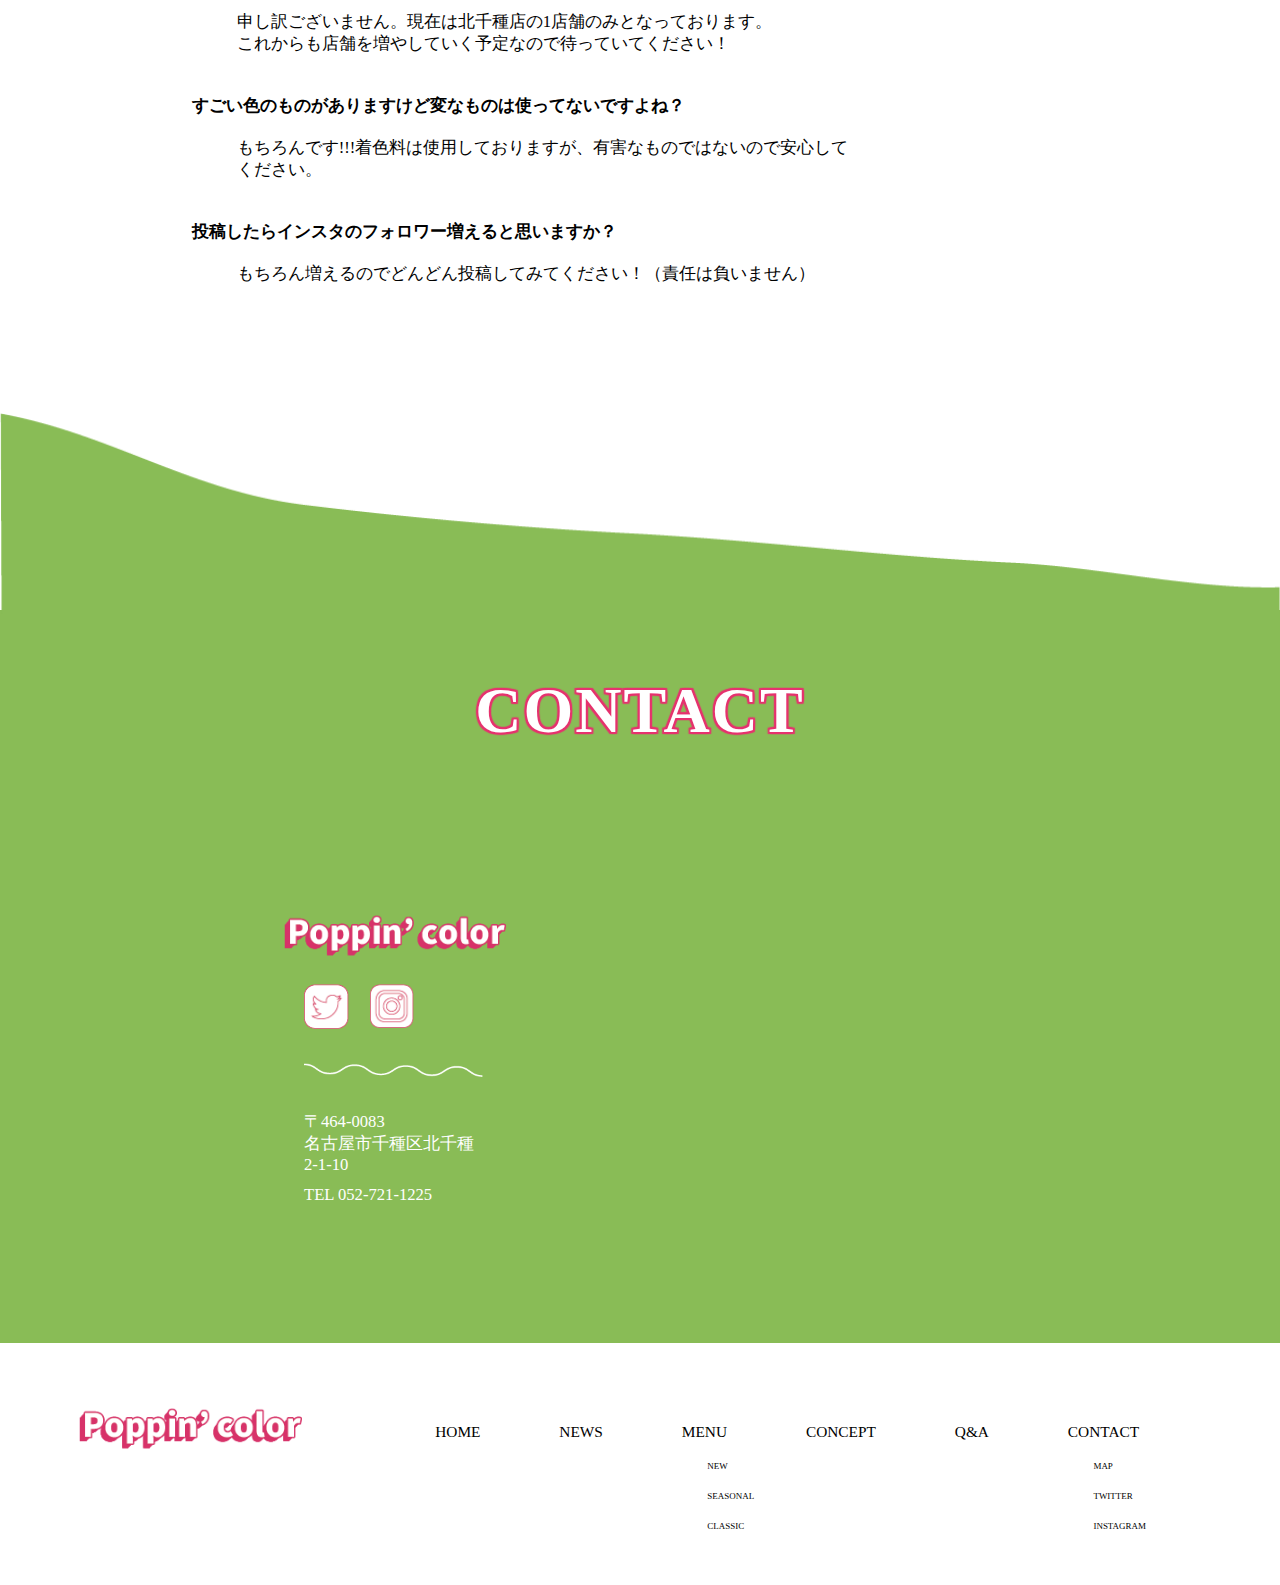
==== commit 89be75dc: "obi-safari-3" ====
--- a/index.html
+++ b/index.html
@@ -23,24 +23,13 @@
   </head>
   <body>
     <div class="obi">
-<<<<<<< HEAD
-      <img src="images/obi-logo.png" alt="">
-      <img src="images/obi-logo.png" alt="">
-      <img src="images/obi-logo.png" alt="">
-      <img src="images/obi-logo.png" alt="">
-      <img src="images/obi-logo.png" alt="">
-      <img src="images/obi-logo.png" alt="">
-      <img src="images/obi-logo.png" alt="">
-=======
-      <img src="images/logo.svg" alt="">
-      <img src="images/logo.svg" alt="">
-      <img src="images/logo.svg" alt="">
-      <img src="images/logo.svg" alt="">
-      <img src="images/logo.svg" alt="">
-      <img src="images/logo.svg" alt="">
-      <img src="images/logo.svg" alt="">
-      <img src="images/logo.svg" alt="">
->>>>>>> 1001e933787244a7672e0a4472a6bdcab2c42998
+      <img src="images/obi-logo.png" alt="">
+      <img src="images/obi-logo.png" alt="">
+      <img src="images/obi-logo.png" alt="">
+      <img src="images/obi-logo.png" alt="">
+      <img src="images/obi-logo.png" alt="">
+      <img src="images/obi-logo.png" alt="">
+      <img src="images/obi-logo.png" alt="">
     </div>
 
     <header>
--- a/css/style.css
+++ b/css/style.css
@@ -13,14 +13,9 @@
 }
 
 .obi img {
-<<<<<<< HEAD
   width: 80%;
-  height: 200px;
   margin: 0 auto 57px;
-=======
   height: 114px;
-  margin-bottom: 57px;
->>>>>>> 1001e933787244a7672e0a4472a6bdcab2c42998
   animation: obi-animation 1.3s linear infinite;
 }
 
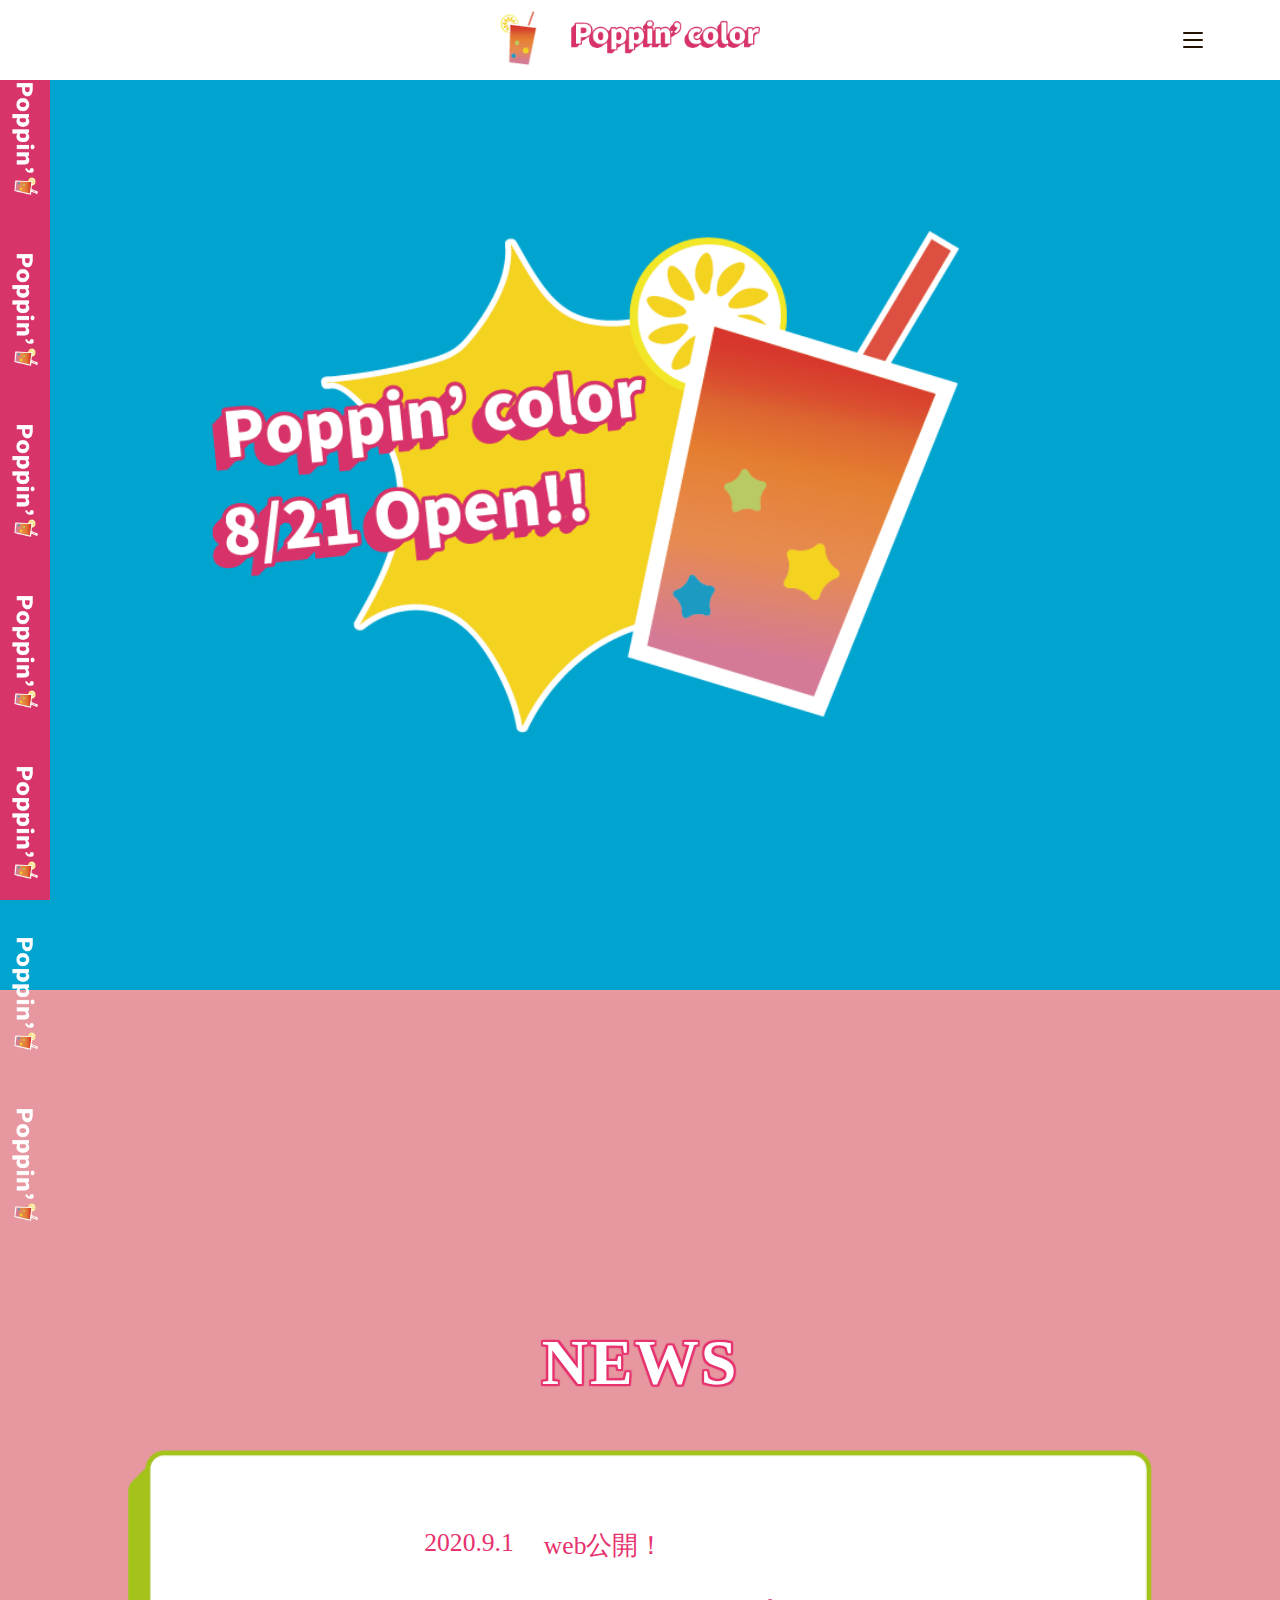
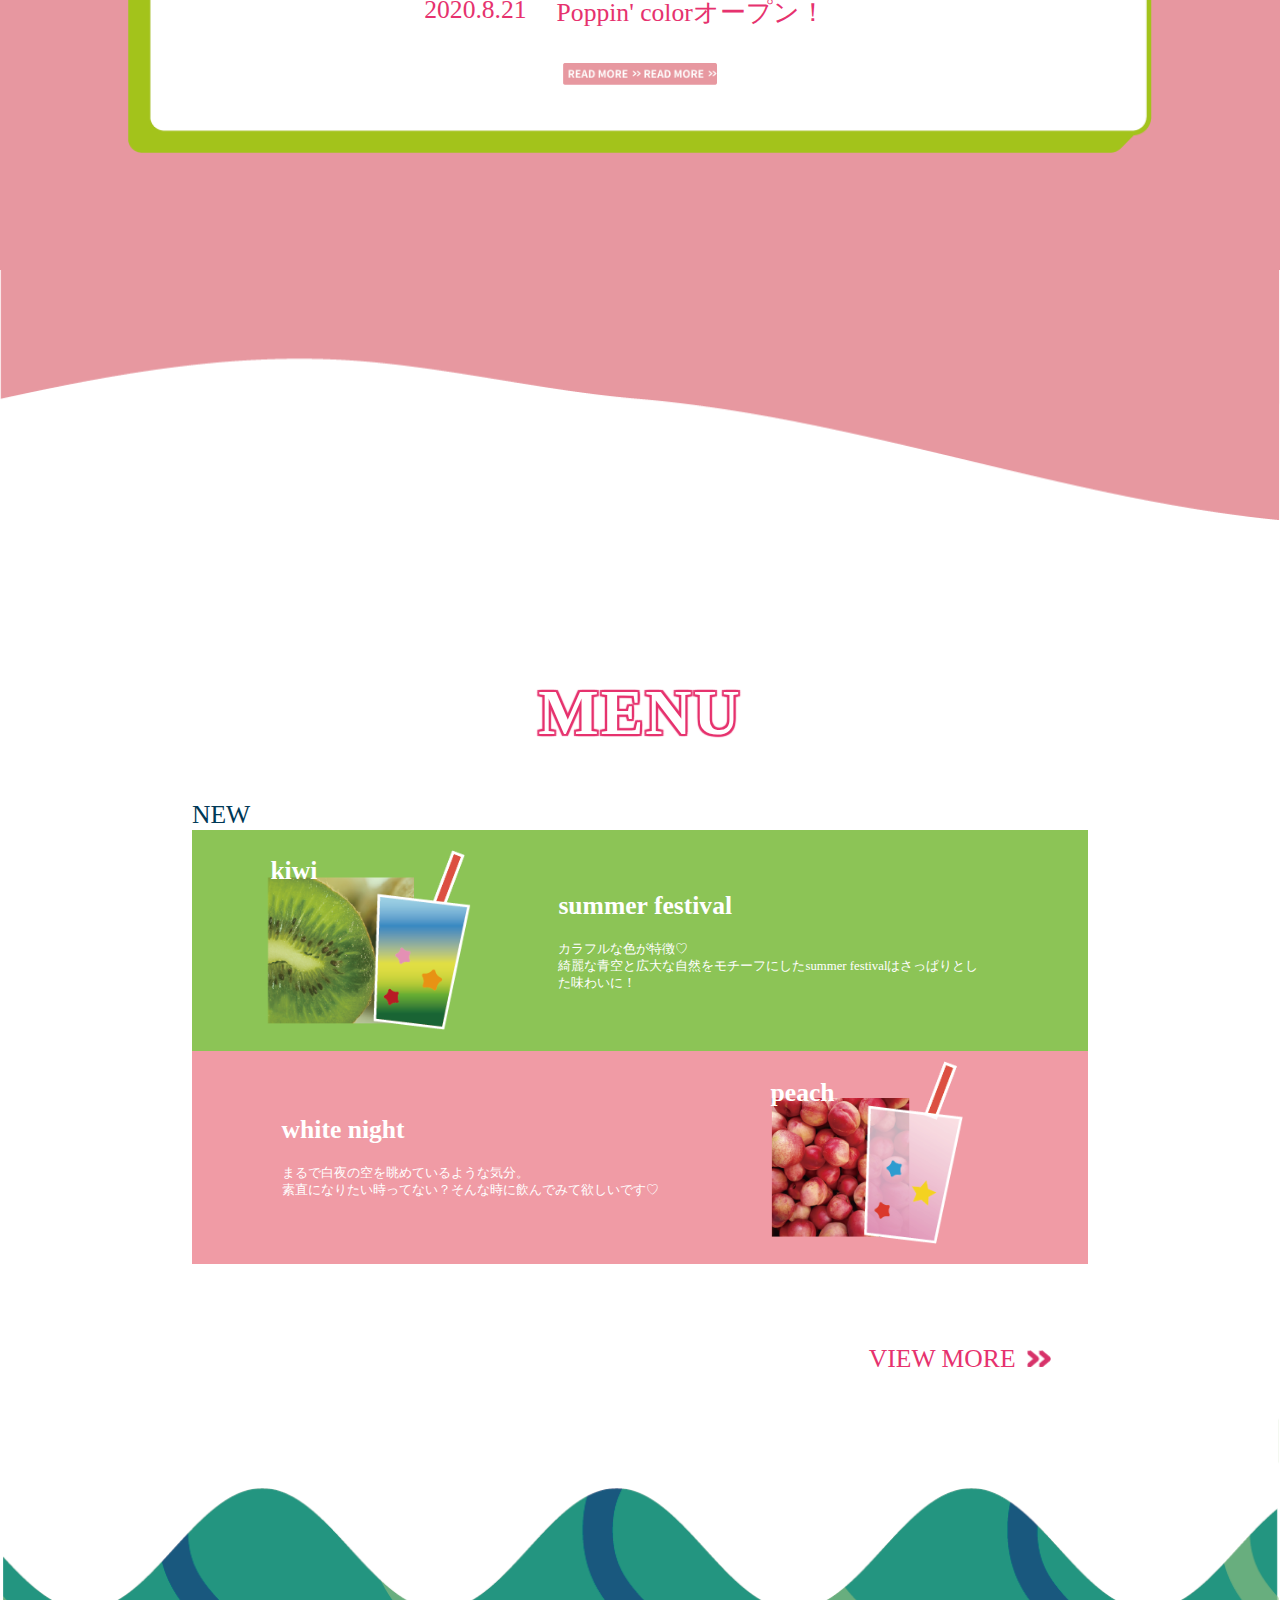
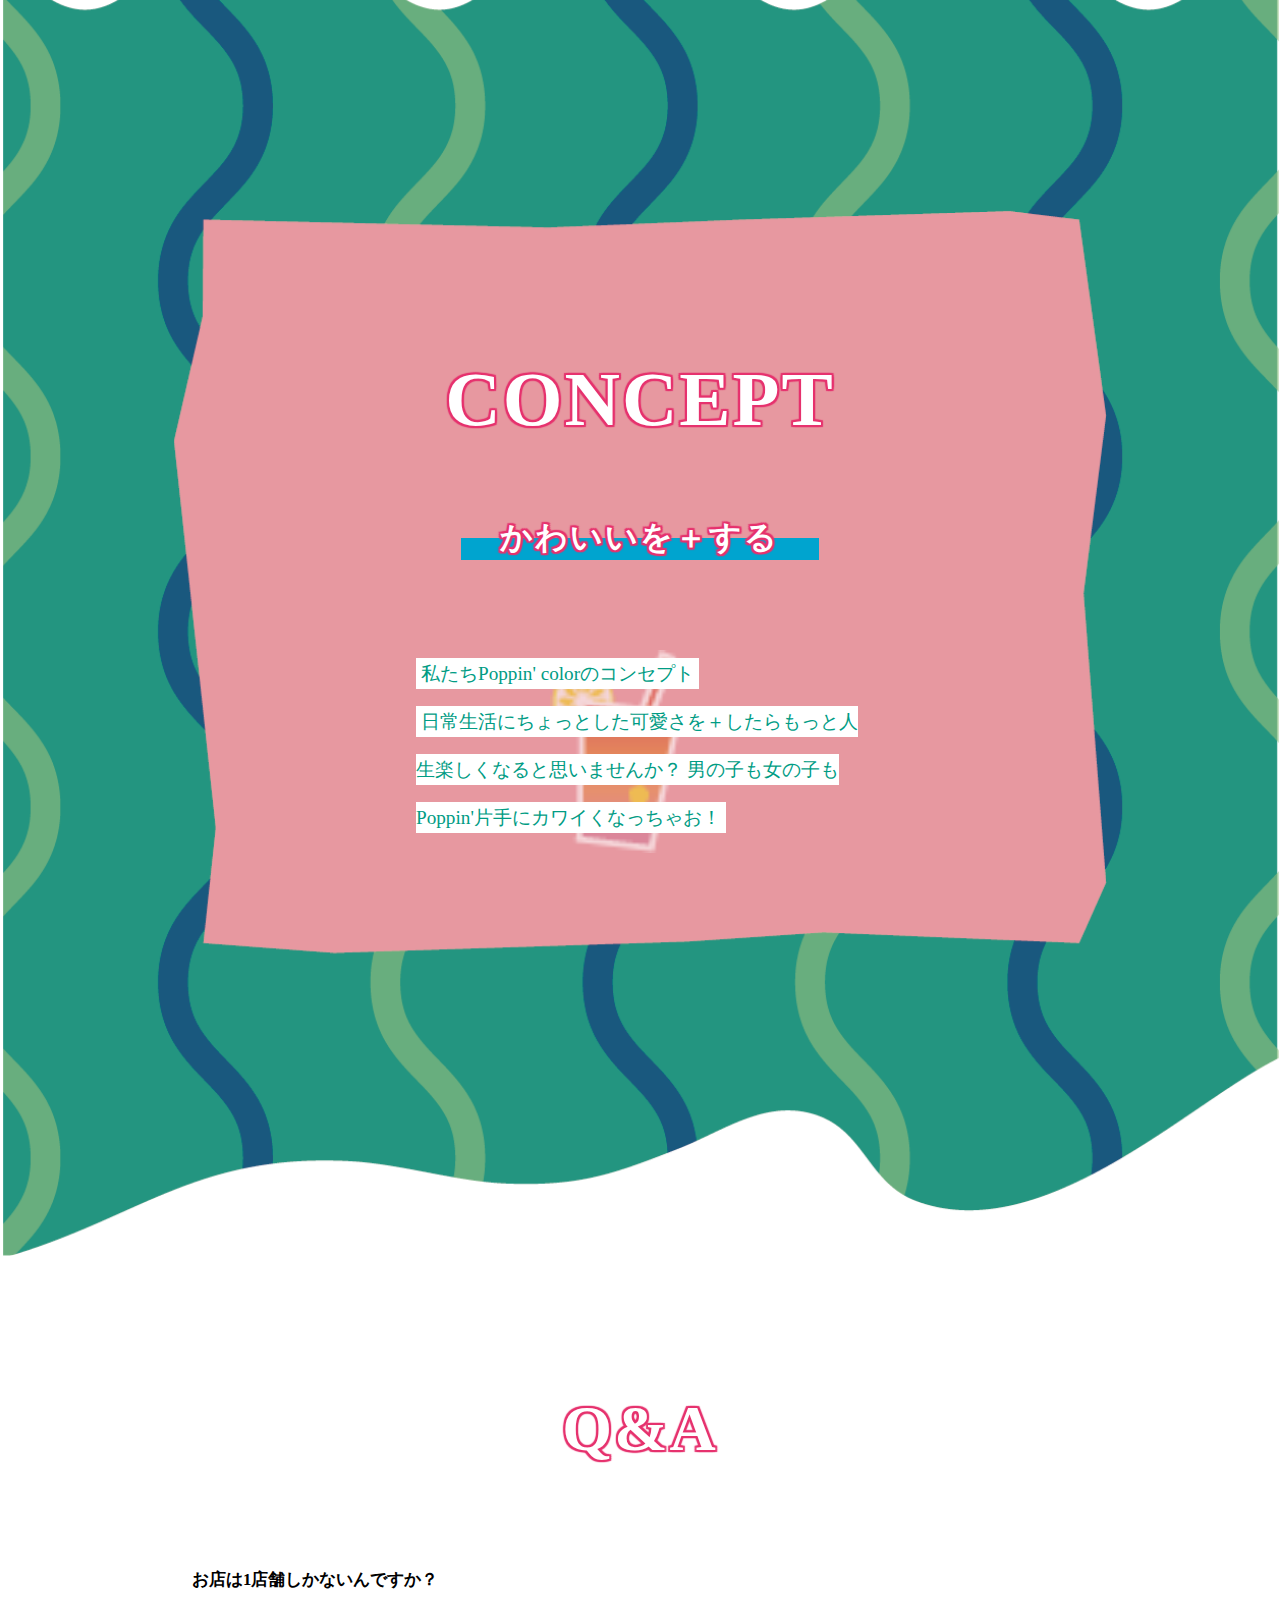
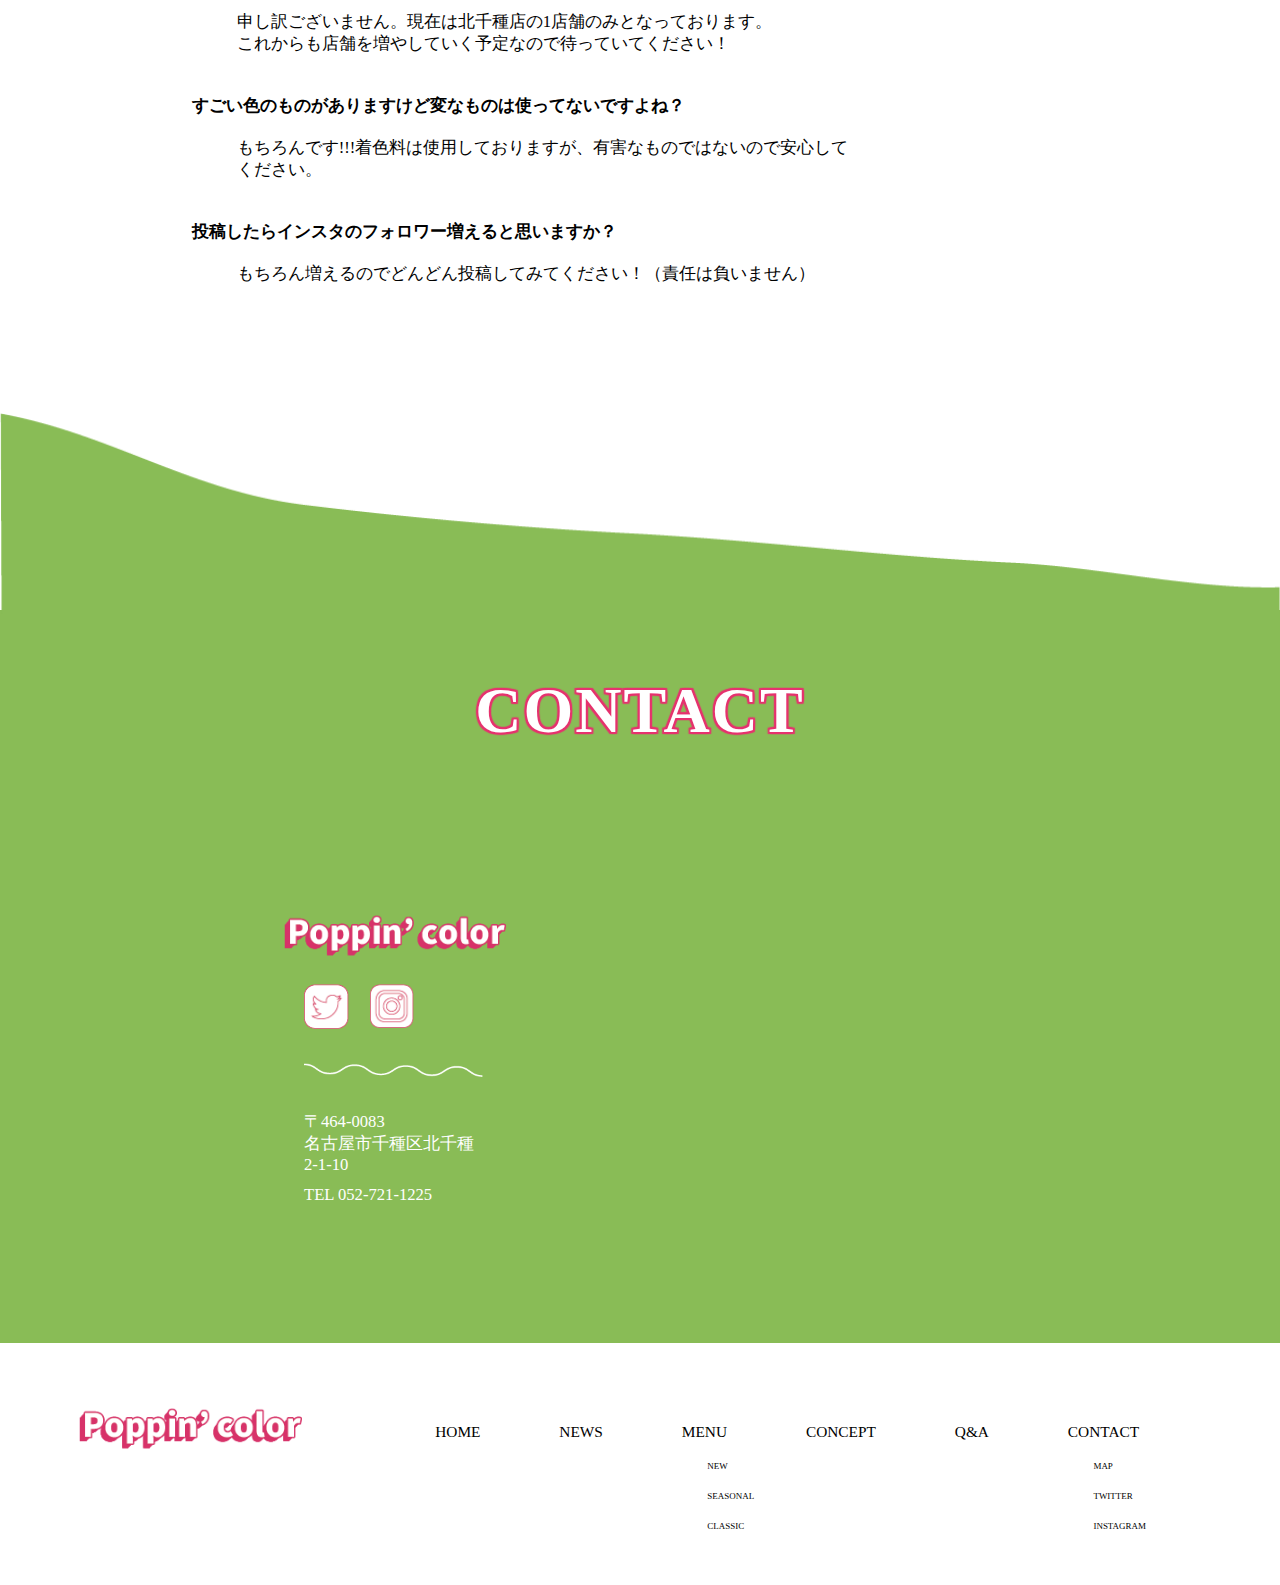
==== commit 8f363a1f: "obi > png" ====
--- a/index.html
+++ b/index.html
@@ -30,6 +30,7 @@
       <img src="images/obi-logo.png" alt="">
       <img src="images/obi-logo.png" alt="">
       <img src="images/obi-logo.png" alt="">
+      <img src="images/obi-logo.png" alt="">
     </div>
 
     <header>
--- a/css/style.css
+++ b/css/style.css
@@ -13,9 +13,9 @@
 }
 
 .obi img {
-  width: 80%;
-  margin: 0 auto 57px;
   height: 114px;
+  object-fit: contain;
+  margin-bottom: 57px;
   animation: obi-animation 1.3s linear infinite;
 }
 
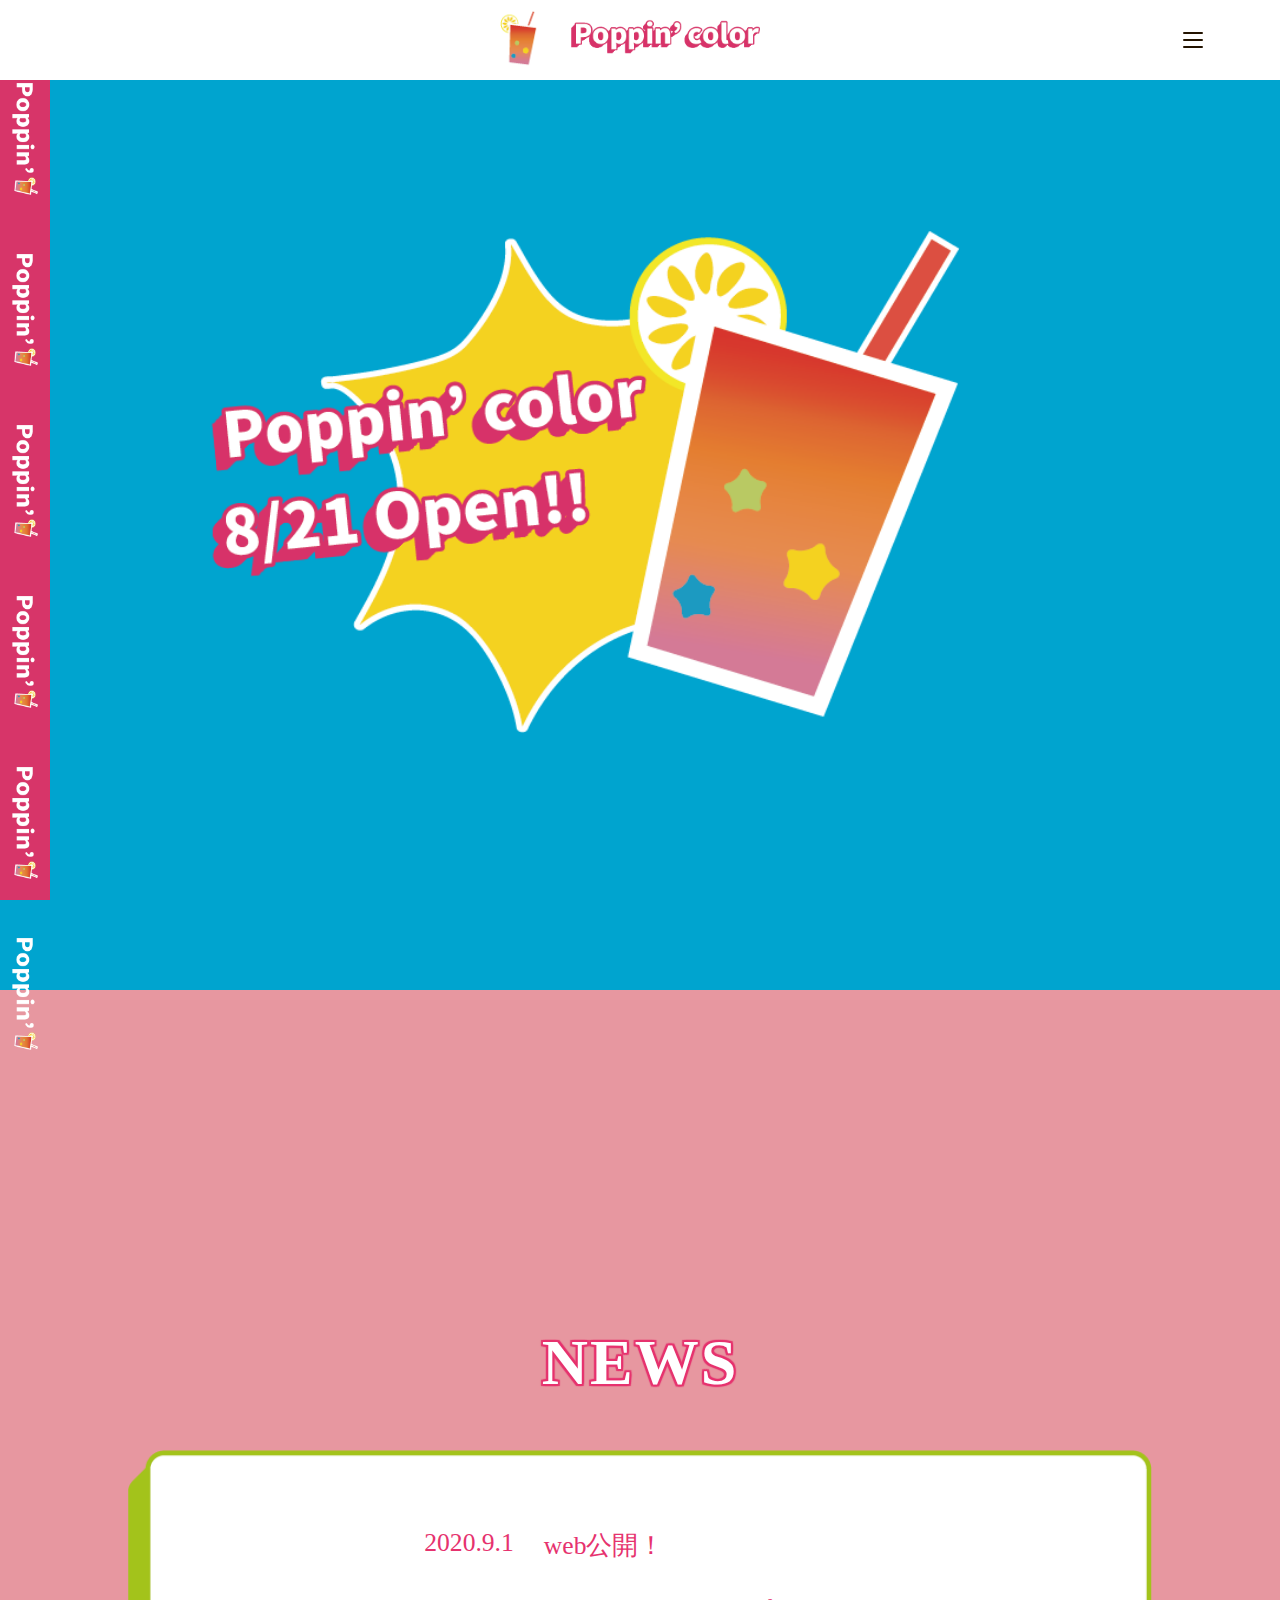
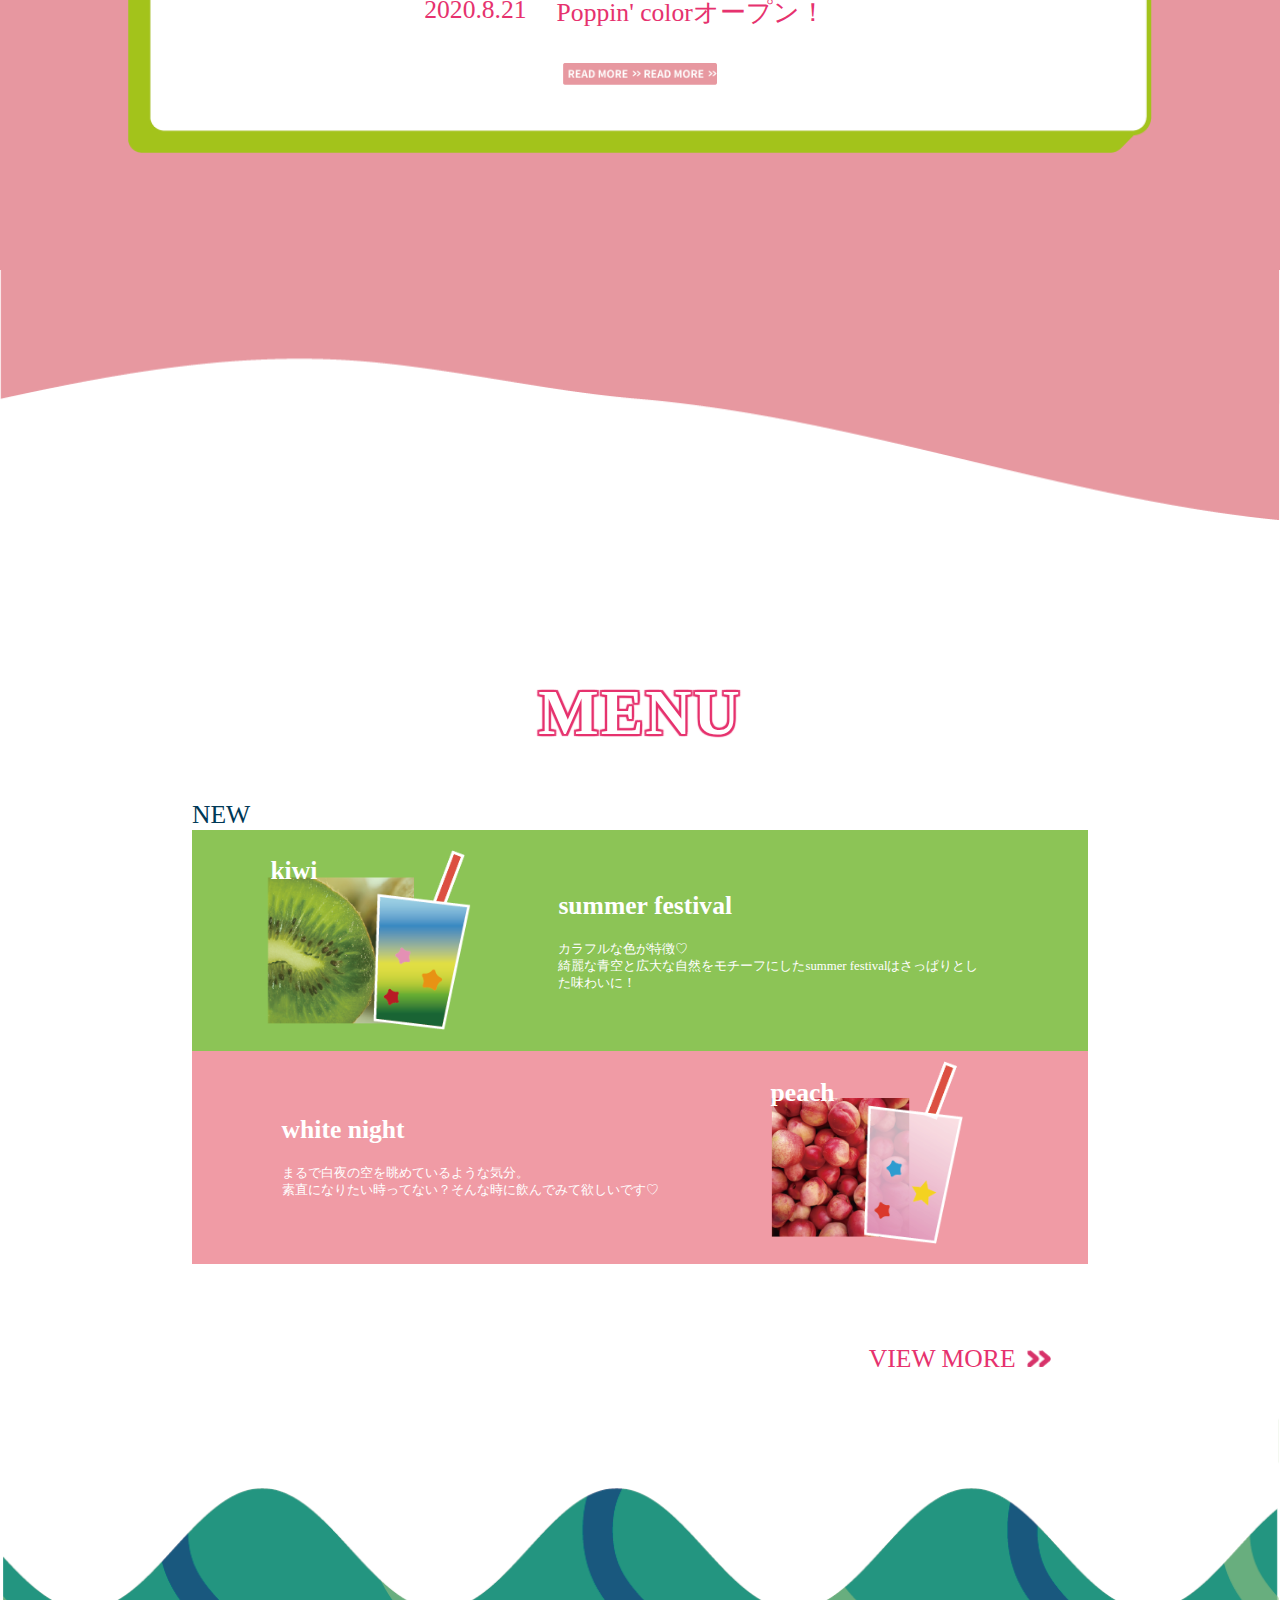
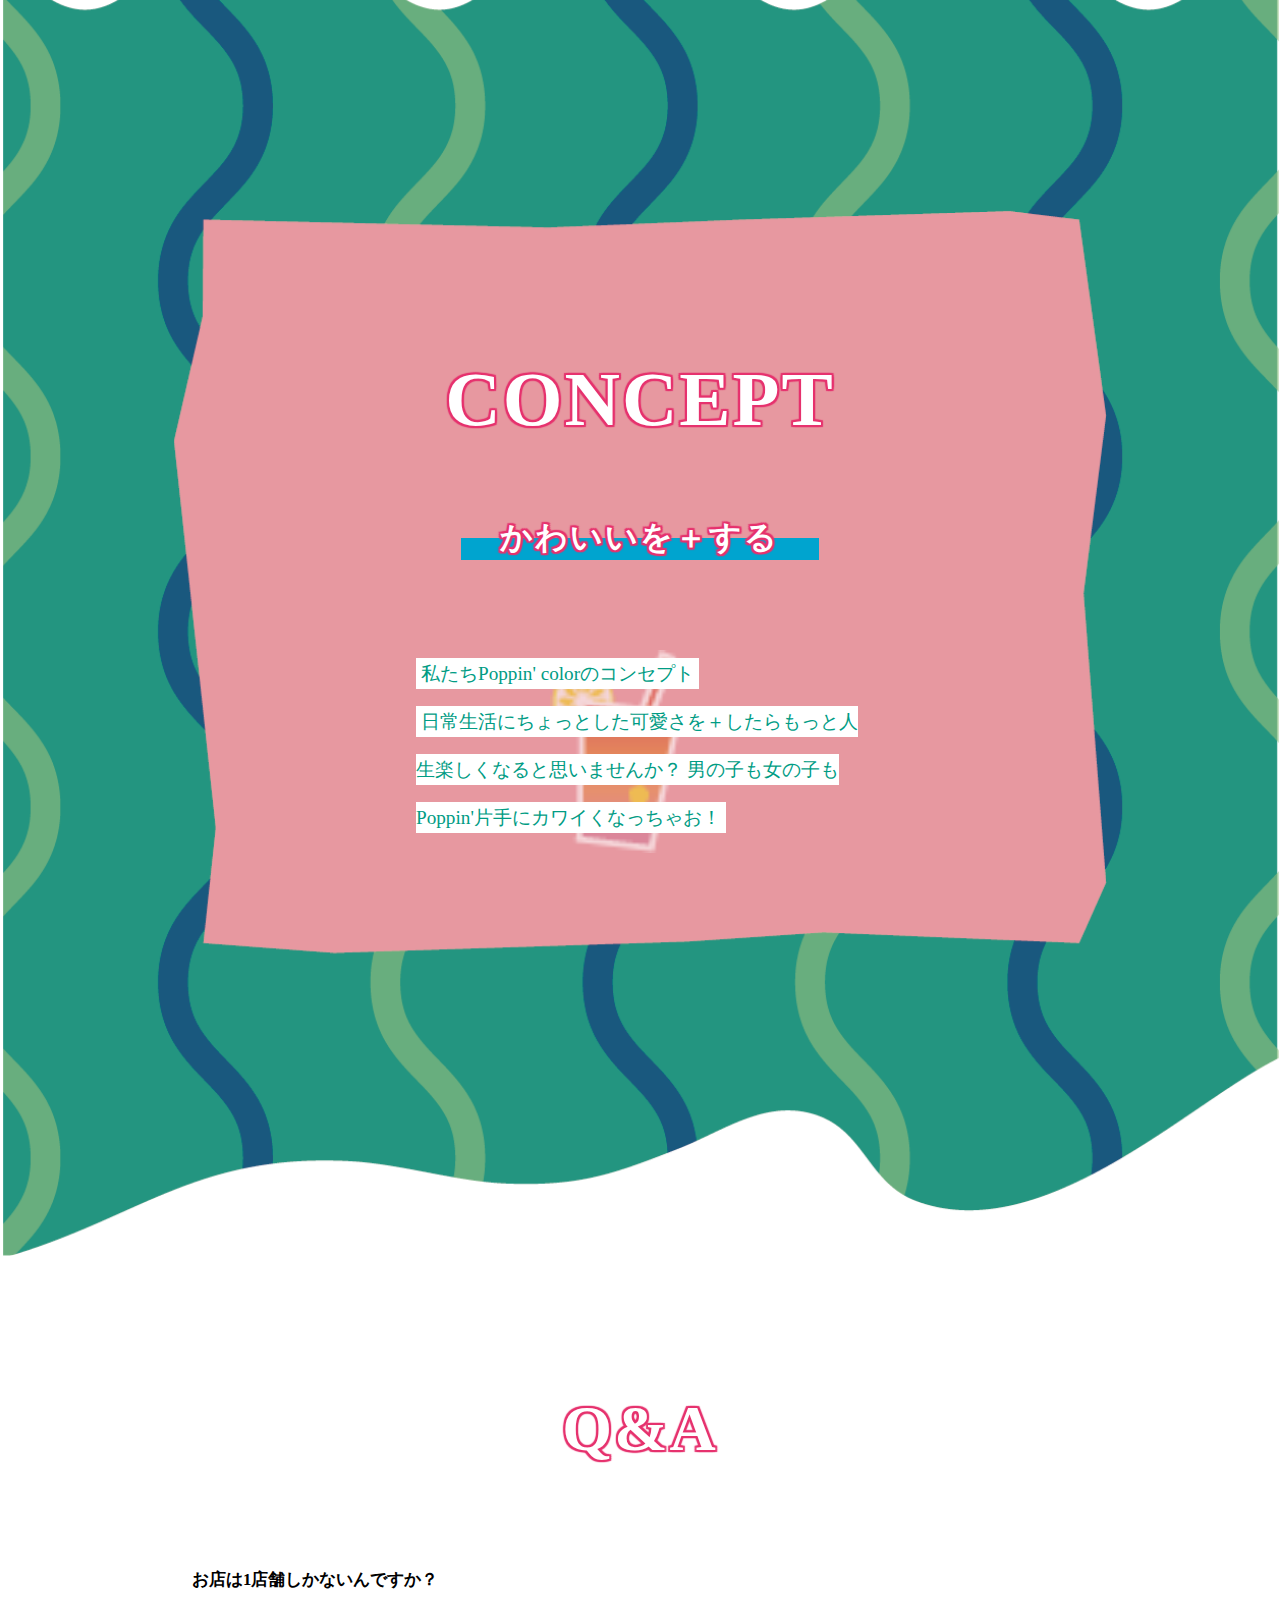
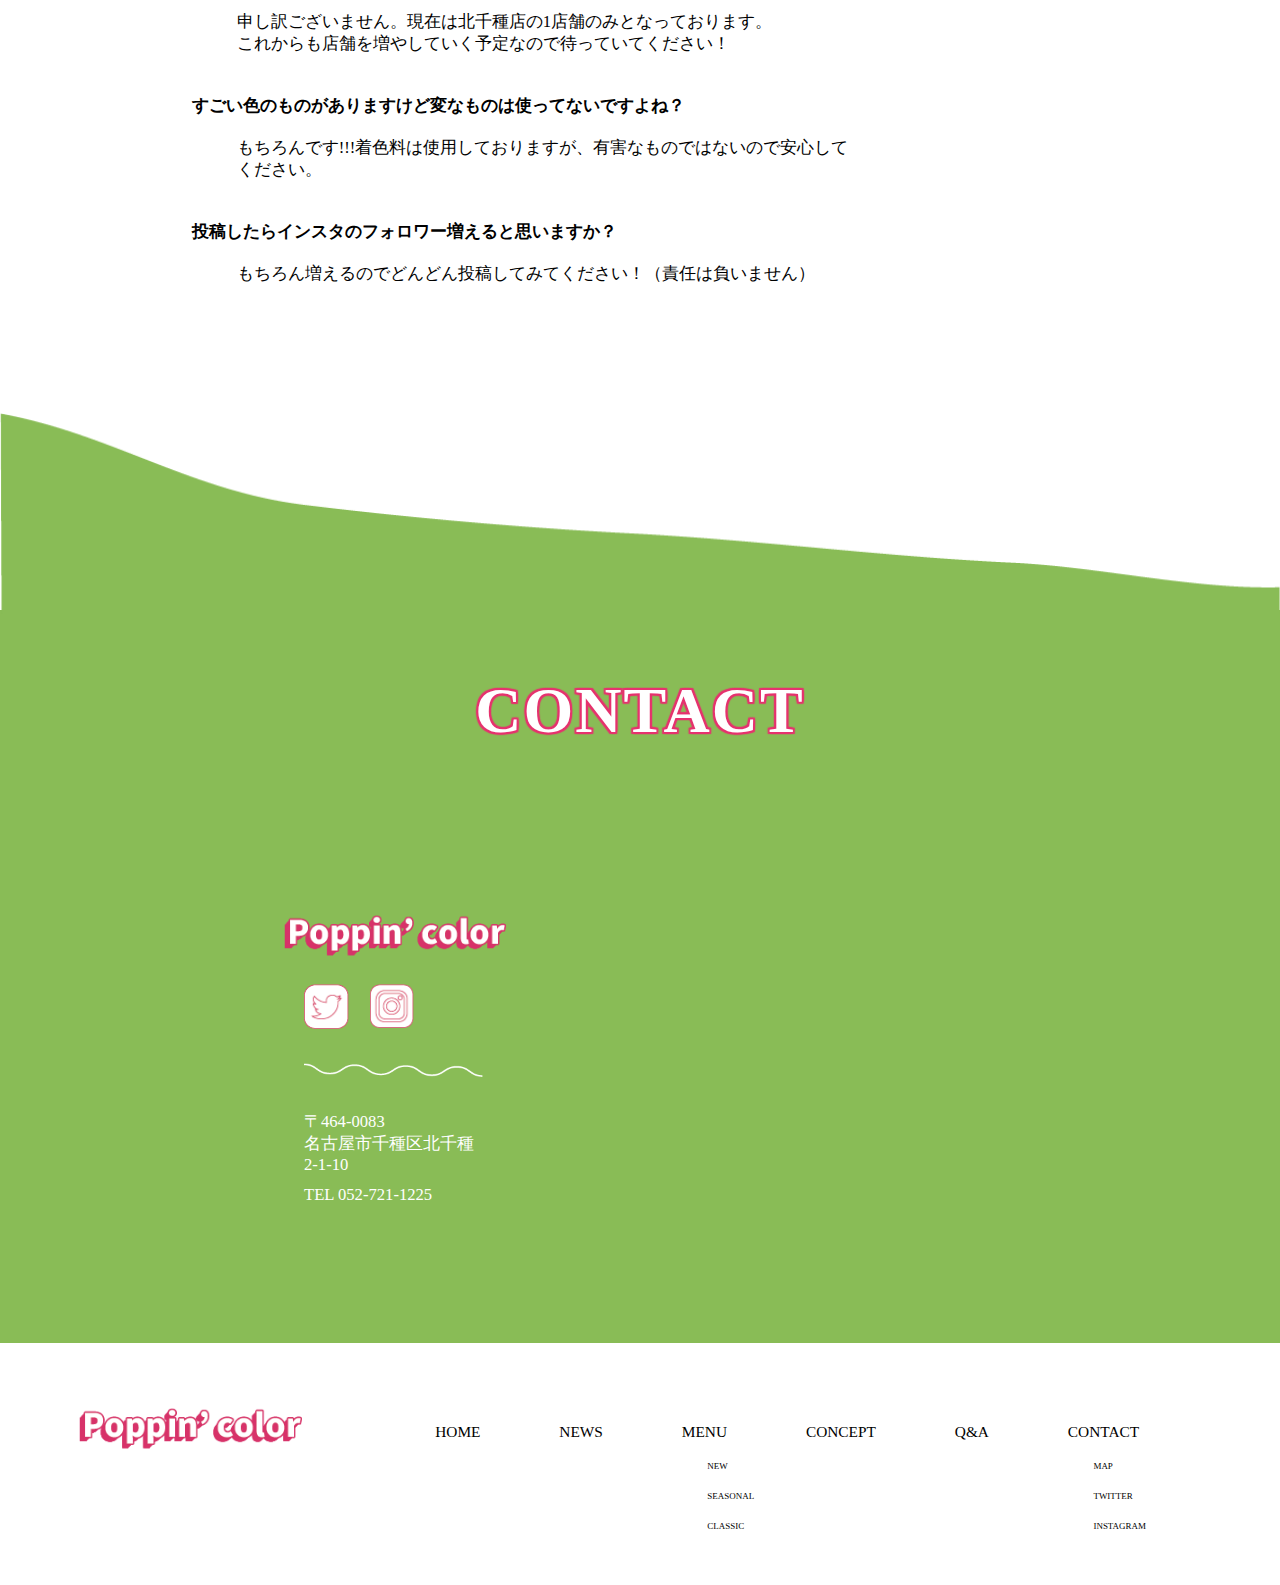
==== commit 571193b1: "obi>png" ====
--- a/index.html
+++ b/index.html
@@ -30,7 +30,6 @@
       <img src="images/obi-logo.png" alt="">
       <img src="images/obi-logo.png" alt="">
       <img src="images/obi-logo.png" alt="">
-      <img src="images/obi-logo.png" alt="">
     </div>
 
     <header>
